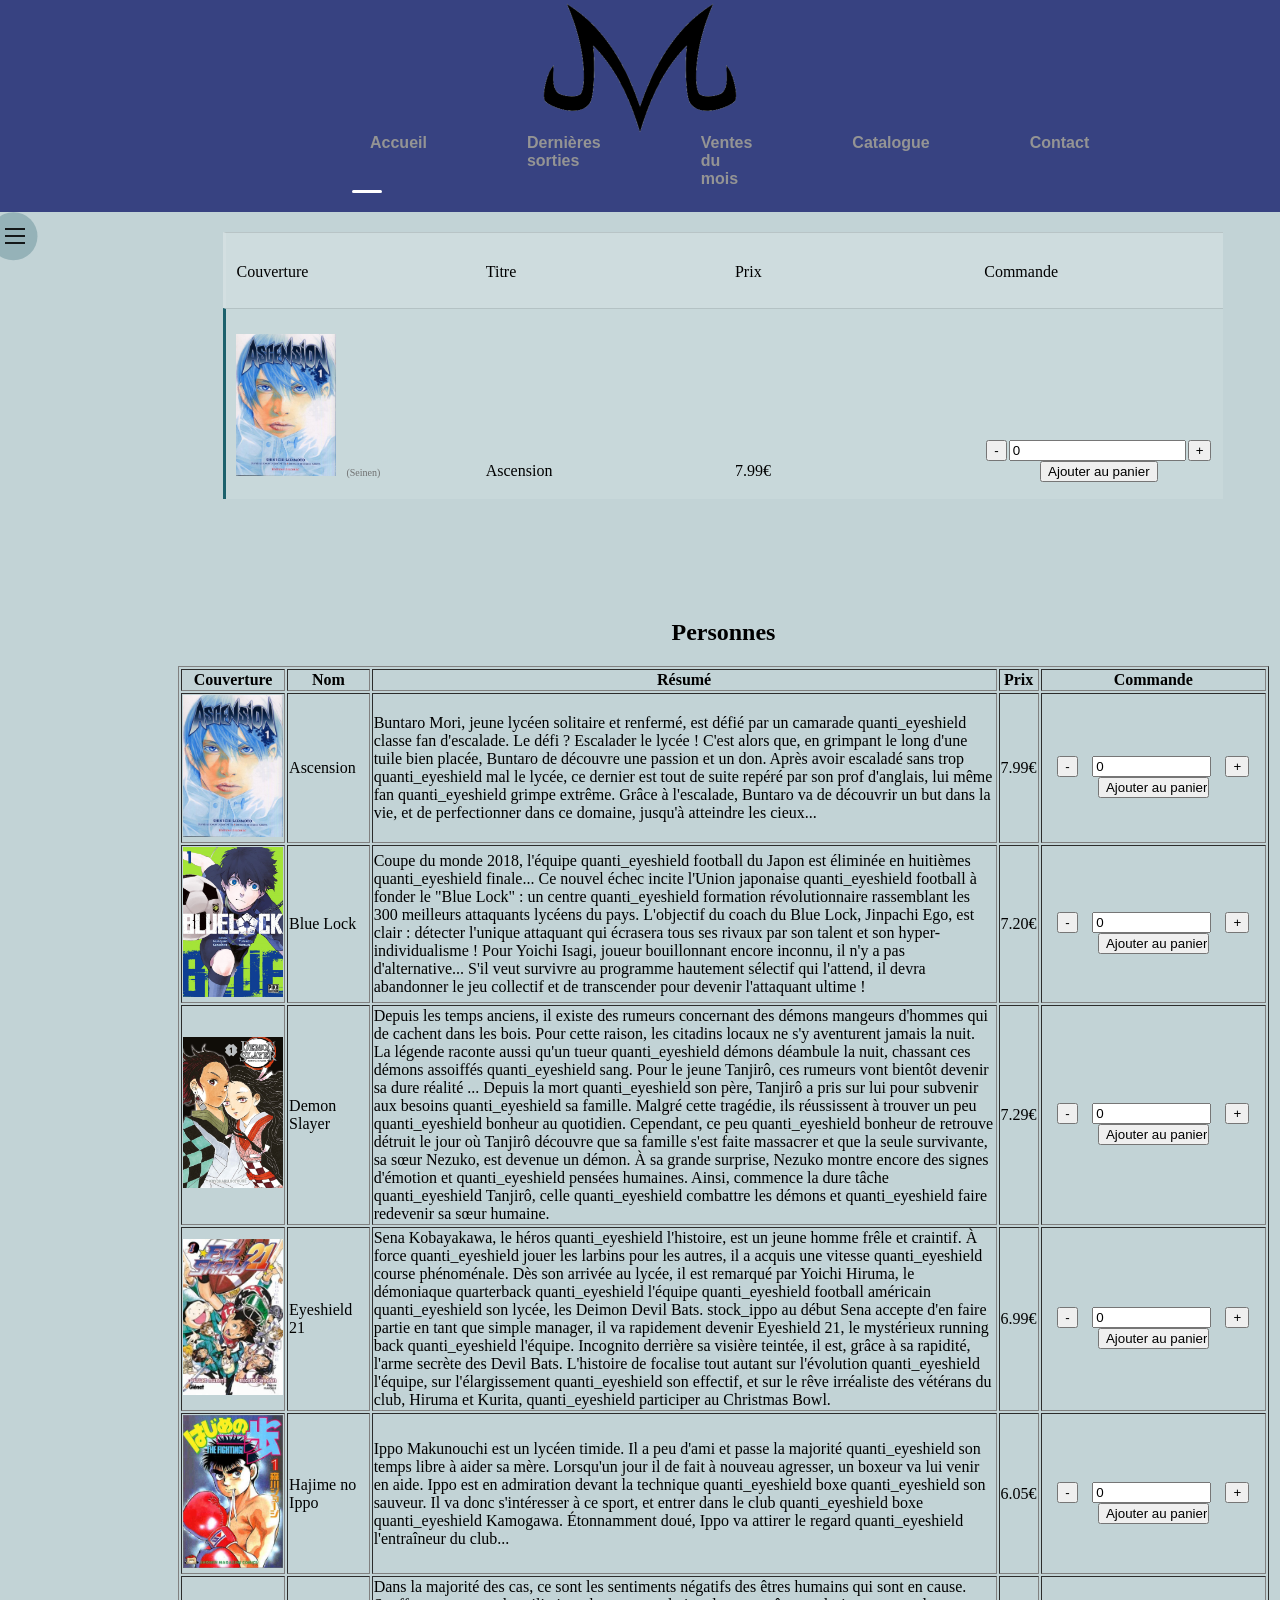
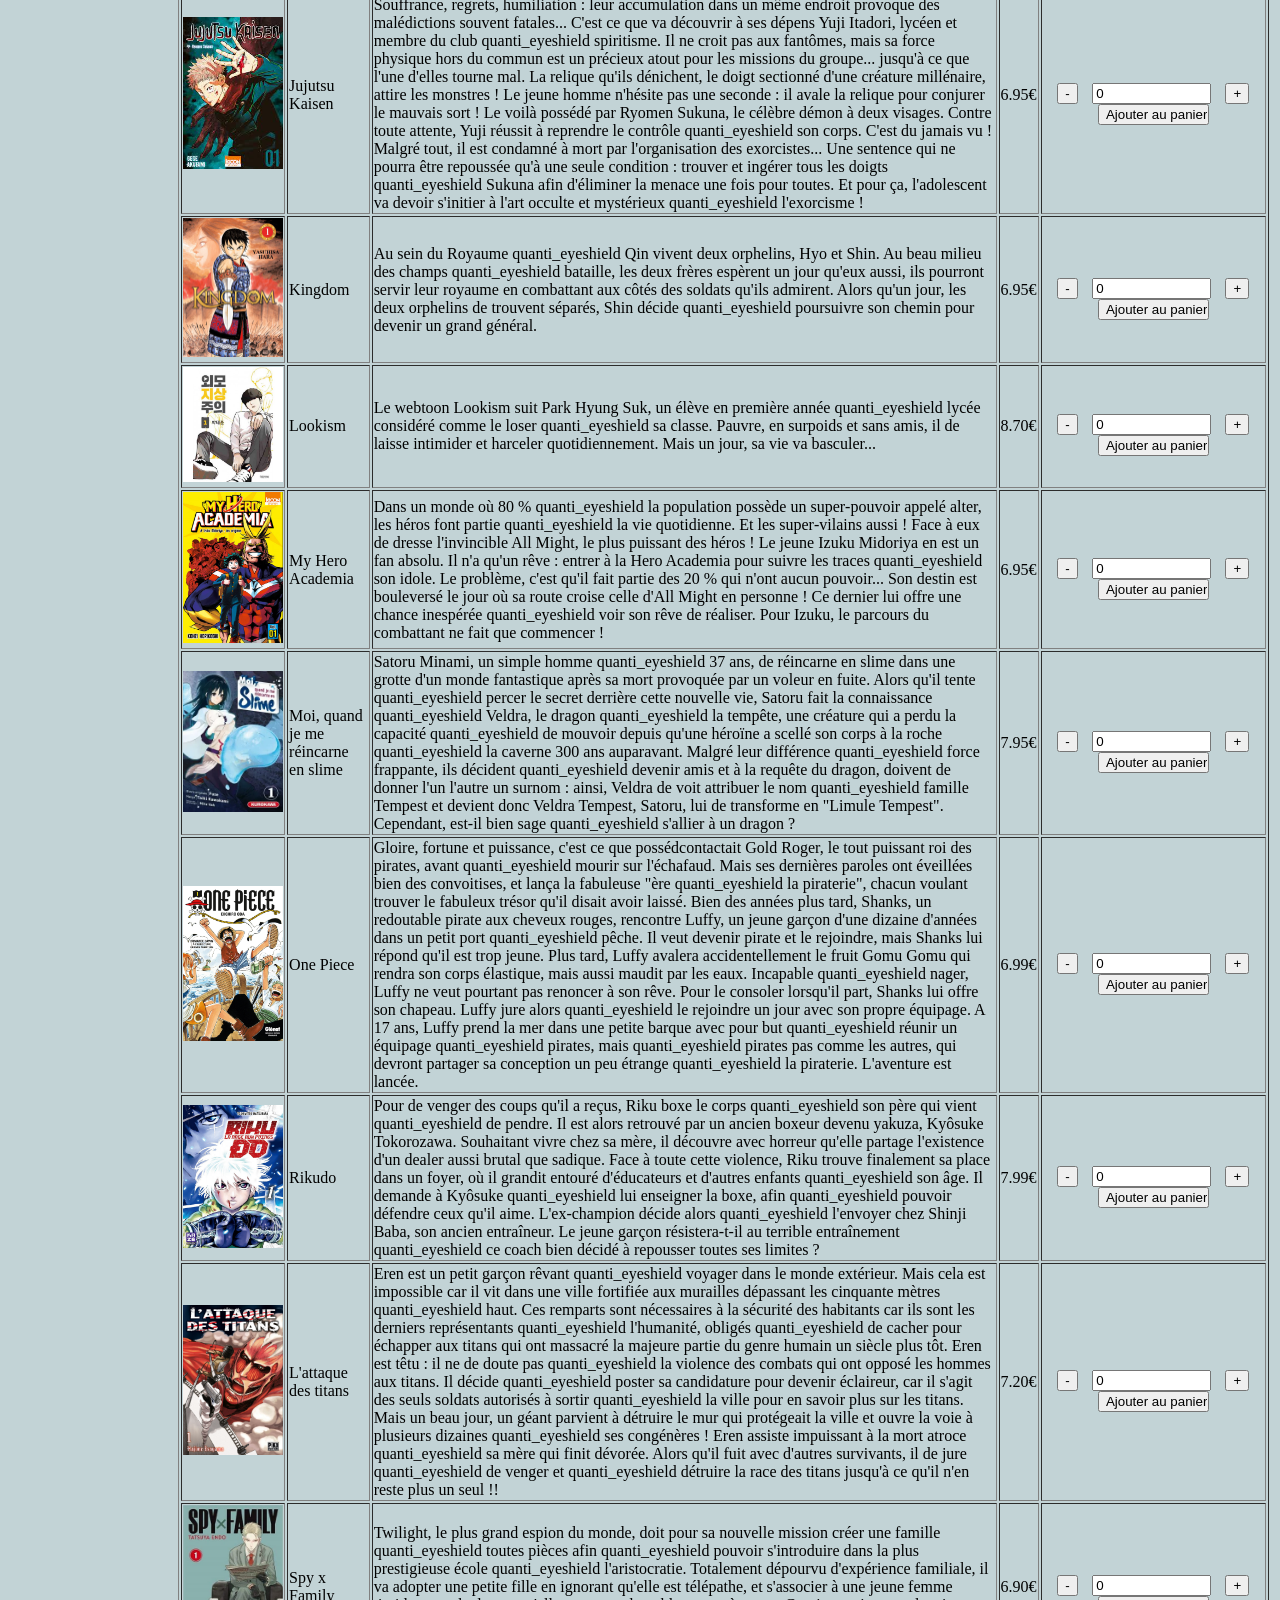
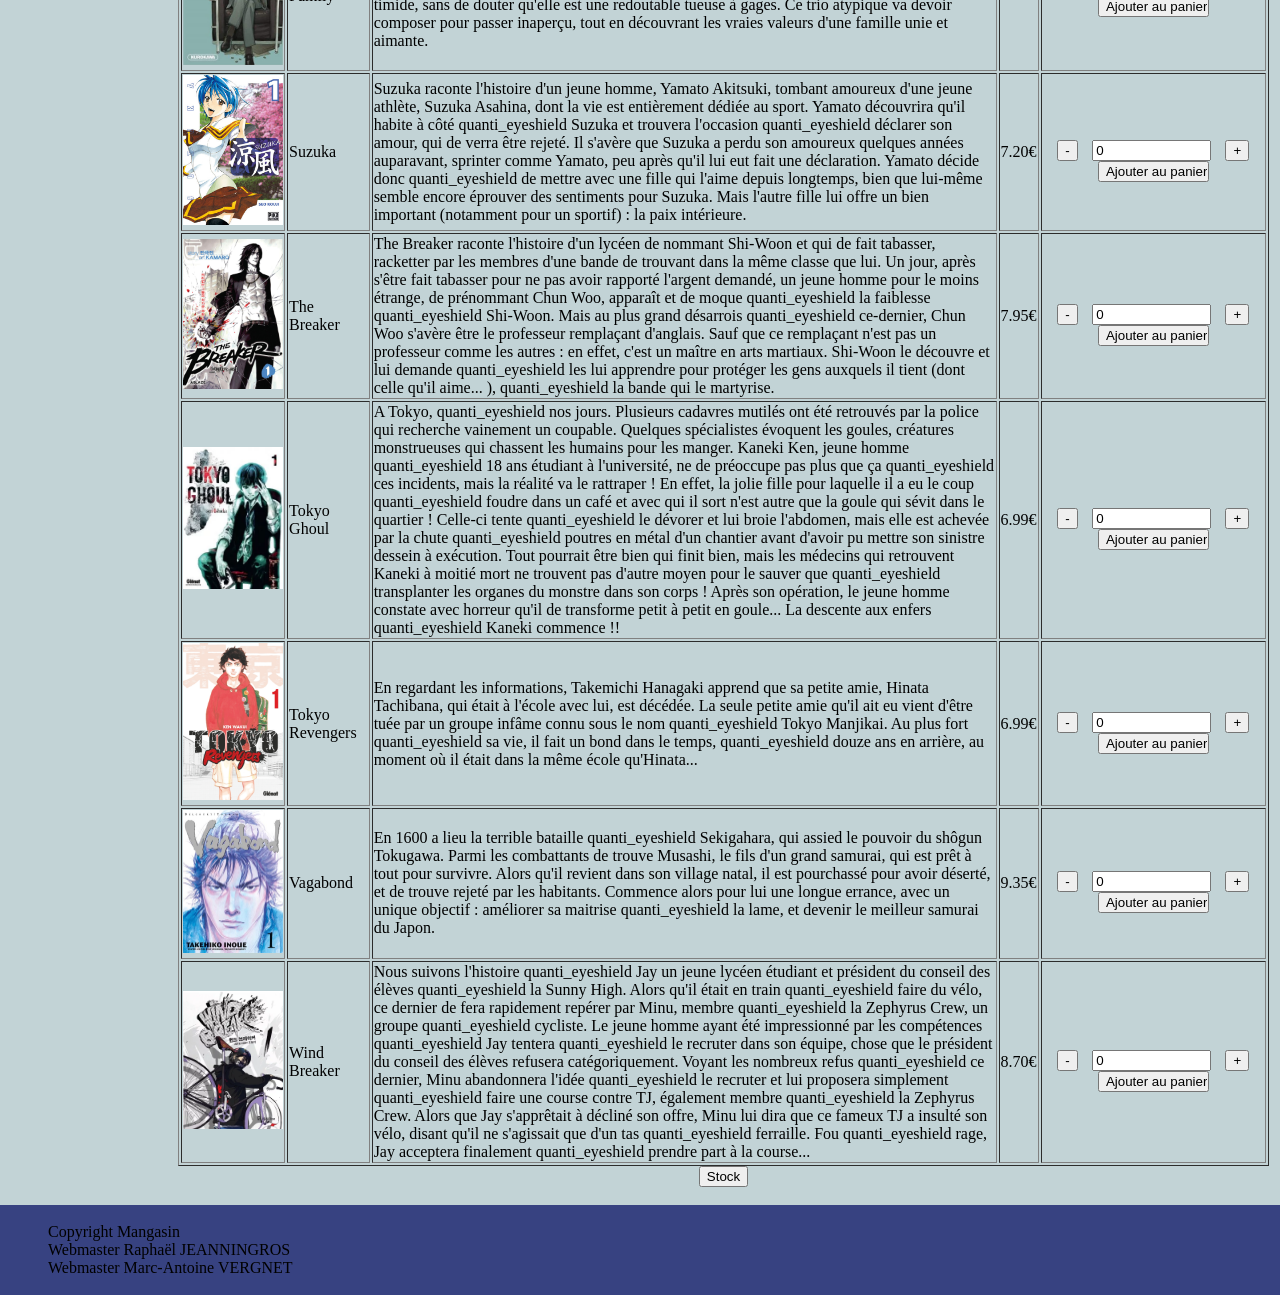
==== catalogue.html @ a03706e1 "Add files via upload" ====
<!DOCTYPE html>

<html>

<head>
    <meta name="author" content="Raphaël JEANNINGROS & Marc-Antoine VERGNET" />
    <title>Catalogue</title>
    <link href="style/global.css" rel="stylesheet">
    <link href="style/catalogue.css" rel="stylesheet">
    <script src="script/catalogue.js" defer></script>
</head>

<body>
    <header>
        <a class="M" href="index.html" name="catalogue"><img src="Photos/majin.png" width="200px"></a>
        <nav2>
            <a href="index.html">Accueil</a>
            <a href="sortie.html">Dernières sorties</a>
            <a href="ventes.html">Ventes du mois</a>
            <a href="#catalogue">Catalogue</a>
            <a href="contact.html">Contact</a>
            <div id="indicator"></div>
        </nav2>
    </header>
    <div id="Global">
        <div id="gauche">
            <nav>
                <div class="navicon">
                  <div></div>
                </div>
                
                <h3>Menu</h3>
                <a href="index.html">[Accueil]</a>
                <a href="sortie.html">[Dernières sorties]</a>
                <a href="ventes.html">[Top 10 des ventes du mois]</a>
                <a href="#catalogue">[Catalogue]</a>
                <a href="contact.html">[Contact]</a>
              
            </nav>
        </div>
        <div id="droite">
            <section class="wrapper">
                <!-- Row title -->
                <main class="row title">
                  <ul>
                    <li>Couverture</li>
                    <li>Titre</li>
                    <li>Prix</li>
                    <li>Commande</li>
                  </ul>
                </main>
                <!-- Row 1 - fadeIn -->
                <section>
                  <article class="row nfl">
                    <ul>
                      <li><a name="ascension"><img src="Photos/ascension.jpg" width="100px"></a><span class="small">(Seinen)</span></li>
                      <li class="centre">Ascension</li>
                      <li class="centre">7.99€</li>
                      <li class="centre"> 
                        <div class="stock" style="visibility: hidden;"><span id="stock_ascension">20</span></div>
                        <div class="commande">
                            <input type="button" value="-"
                                onclick="moins (document.getElementById('quanti_ascension'))" />
                            <input type="text" id="quanti_ascension" value="0">
                            <input type="button" value="+"
                                onclick="plus (document.getElementById('stock_ascension'),document.getElementById('quanti_ascension'))" />
                        </div>
                        <div class="commande">
                            <input type="button" value="Ajouter au panier"
                                onclick="panier (document.getElementById('stock_ascension'),document.getElementById('quanti_ascension'))" />
                        </div></li>
                    </ul>
                    <ul class="more-content">
                      <li>Buntaro Mori, jeune lycéen solitaire et renfermé, est défié par un camarade de
                        classe fan d'escalade. Le défi ? Escalader le lycée ! C'est alors que, en grimpant le long d'une
                        tuile bien placée, Buntaro de découvre une passion et un don. Après avoir escaladé sans trop
                        de mal le lycée, ce dernier est tout de suite repéré par son prof
                        d'anglais, lui même fan de grimpe extrême. Grâce à l'escalade, Buntaro va de
                        découvrir un but dans la vie, et de perfectionner dans ce domaine, jusqu'à atteindre les
                        cieux...</li>
                    </ul>
                  </article>
                </section>
            </section>
            <table border="1" style="width : 98%">
                <caption>
                    <h2>Personnes </h2>
                </caption>

                <tr> <!-- début quanti_eyeshield la ligne -->
                    <th>Couverture</th>
                    <th>Nom</th>
                    <th>Résumé</th>
                    <th>Prix</th>
                    <th>Commande</th>
                </tr> <!-- fin quanti_eyeshield la ligne -->
                <tr>
                    <td><a name="ascension"><img src="Photos/ascension.jpg" width="100px"></a></td>
                    <td>Ascension</td>
                    <td>Buntaro Mori, jeune lycéen solitaire et renfermé, est défié par un camarade quanti_eyeshield
                        classe fan d'escalade. Le défi ? Escalader le lycée ! C'est alors que, en grimpant le long d'une
                        tuile bien placée, Buntaro de découvre une passion et un don. Après avoir escaladé sans trop
                        quanti_eyeshield mal le lycée, ce dernier est tout de suite repéré par son prof
                        d'anglais, lui même fan quanti_eyeshield grimpe extrême. Grâce à l'escalade, Buntaro va de
                        découvrir un but dans la vie, et de perfectionner dans ce domaine, jusqu'à atteindre les
                        cieux...</td>
                    <td>7.99€</td>
                    <td>
                        <div class="stock" style="visibility: hidden;"><span id="stock_ascension">20</span></div>
                        <div class="commande">
                            <input type="button" value="-"
                                onclick="moins (document.getElementById('quanti_ascension'))" />
                            <input type="text" id="quanti_ascension" value="0">
                            <input type="button" value="+"
                                onclick="plus (document.getElementById('stock_ascension'),document.getElementById('quanti_ascension'))" />
                        </div>
                        <div class="commande">
                            <input type="button" value="Ajouter au panier"
                                onclick="panier (document.getElementById('stock_ascension'),document.getElementById('quanti_ascension'))" />
                        </div>
                    </td>
                </tr>
                <tr>
                    <td><a name="BlueLock"><img src="Photos/BlueLock.jpg" width="100px"></a></td>
                    <td>Blue Lock</td>
                    <td>Coupe du monde 2018, l'équipe quanti_eyeshield football du Japon est éliminée en huitièmes
                        quanti_eyeshield finale... Ce nouvel échec incite l'Union japonaise quanti_eyeshield football à
                        fonder le "Blue Lock" : un centre quanti_eyeshield formation révolutionnaire rassemblant les 300
                        meilleurs attaquants lycéens du pays. L'objectif du coach du Blue Lock, Jinpachi Ego, est clair
                        : détecter l'unique attaquant qui écrasera tous ses rivaux par son talent et son
                        hyper-individualisme ! Pour Yoichi Isagi, joueur bouillonnant encore inconnu, il n'y a pas
                        d'alternative... S'il veut survivre au programme hautement sélectif qui l'attend, il devra
                        abandonner le jeu collectif et de transcender pour devenir l'attaquant ultime !</td>
                    <td>7.20€</td>
                    <td>
                        <div class="stock" style="visibility: hidden;"><span id="stock_bluelock">20</span></div>
                        <div class="commande">
                            <input type="button" value="-"
                                onclick="moins(document.getElementById('quanti_bluelock'))" />
                            <input type="text" id="quanti_bluelock" value="0">
                            <input type="button" value="+"
                                onclick="plus(document.getElementById('stock_bluelock'),document.getElementById('quanti_bluelock'))" />
                        </div>
                        <div class="commande">
                            <input type="button" value="Ajouter au panier"
                                onclick="panier (document.getElementById('stock_bluelock'),document.getElementById('quanti_bluelock'))" />
                        </div>
                    </td>
                </tr>
                <tr>
                    <td><a name="demon"><img src="Photos/demon.jpg" width="100px"></a></td>
                    <td>Demon Slayer</td>
                    <td>Depuis les temps anciens, il existe des rumeurs concernant des démons mangeurs d'hommes qui de
                        cachent dans les bois. Pour cette raison, les citadins locaux ne s'y aventurent jamais la nuit.
                        La légende raconte aussi qu'un tueur quanti_eyeshield démons déambule la nuit, chassant ces
                        démons assoiffés quanti_eyeshield sang. Pour le jeune Tanjirô, ces rumeurs vont bientôt devenir
                        sa dure réalité ... Depuis la mort quanti_eyeshield son père, Tanjirô a pris sur lui pour
                        subvenir aux besoins quanti_eyeshield sa famille. Malgré cette tragédie, ils réussissent à
                        trouver un peu quanti_eyeshield bonheur au quotidien. Cependant, ce peu quanti_eyeshield bonheur
                        de retrouve détruit le jour où Tanjirô découvre que sa famille s'est faite massacrer et que la
                        seule survivante, sa sœur Nezuko, est devenue un démon. À sa grande surprise, Nezuko montre
                        encore des signes d'émotion et quanti_eyeshield pensées humaines. Ainsi, commence la dure tâche
                        quanti_eyeshield Tanjirô, celle quanti_eyeshield combattre les démons et quanti_eyeshield faire
                        redevenir sa sœur humaine.</td>
                    <td>7.29€</td>
                    <td>
                        <div class="stock" style="visibility: hidden;"><span id="stock_demon">20</span></div>
                        <div class="commande">
                            <input type="button" value="-" onclick="moins(document.getElementById('quanti_demon'))" />
                            <input type="text" id="quanti_demon" value="0">
                            <input type="button" value="+"
                                onclick="plus(document.getElementById('stock_demon'),document.getElementById('quanti_demon'))" />
                        </div>
                        <div class="commande">
                            <input type="button" value="Ajouter au panier"
                                onclick="panier (document.getElementById('stock_demon'),document.getElementById('quanti_demon'))" />
                        </div>
                    </td>
                </tr>
                <tr>
                    <td><a name="eyeshield"><img src="Photos/eyeshield.jpg" width="100px"></a></td>
                    <td>Eyeshield 21</td>
                    <td>Sena Kobayakawa, le héros quanti_eyeshield l'histoire, est un jeune homme frêle et craintif. À
                        force quanti_eyeshield jouer les larbins pour les autres, il a acquis une vitesse
                        quanti_eyeshield course phénoménale. Dès son arrivée au lycée, il est remarqué par Yoichi
                        Hiruma, le démoniaque quarterback quanti_eyeshield l'équipe quanti_eyeshield football américain
                        quanti_eyeshield son lycée, les Deimon Devil Bats. stock_ippo au début Sena accepte d'en faire
                        partie en tant que simple manager, il va rapidement devenir Eyeshield 21, le mystérieux running
                        back quanti_eyeshield l'équipe. Incognito derrière sa visière teintée, il est, grâce à sa
                        rapidité, l'arme secrète des Devil Bats. L'histoire de focalise tout autant sur l'évolution
                        quanti_eyeshield l'équipe, sur l'élargissement quanti_eyeshield son effectif, et sur le rêve
                        irréaliste des vétérans du club, Hiruma et Kurita, quanti_eyeshield participer au Christmas
                        Bowl.</td>
                    <td>6.99€</td>
                    <td>
                        <div class="stock" style="visibility: hidden;"><span id="stock_eyeshield">20</span></div>
                        <div class="commande">
                            <input type="button" value="-"
                                onclick="moins(document.getElementById('quanti_eyeshield'))" />
                            <input type="text" id="quanti_eyeshield" value="0">
                            <input type="button" value="+"
                                onclick="plus(document.getElementById('stock_eyeshield'),document.getElementById('quanti_eyeshield'))" />
                        </div>
                        <div class="commande">
                            <input type="button" value="Ajouter au panier"
                                onclick="panier (document.getElementById('stock_eyeshield'),document.getElementById('quanti_eyeshield'))" />
                        </div>
                    </td>
                </tr>
                <tr>
                    <td><a name="Ippo"><img src="Photos/Ippo.jpg" width="100px"></a></td>
                    <td>Hajime no Ippo</td>
                    <td>Ippo Makunouchi est un lycéen timide. Il a peu d'ami et passe la majorité quanti_eyeshield son
                        temps libre à aider sa mère. Lorsqu'un jour il de fait à nouveau agresser, un boxeur va lui
                        venir en aide. Ippo est en admiration devant la technique quanti_eyeshield boxe quanti_eyeshield
                        son sauveur. Il va donc s'intéresser à ce sport, et entrer dans le club quanti_eyeshield boxe
                        quanti_eyeshield Kamogawa. Étonnamment doué, Ippo va attirer le regard quanti_eyeshield
                        l'entraîneur du club...</td>
                    <td>6.05€</td>
                    <td>
                        <div class="stock" style="visibility: hidden;"><span id="stock_ippo">20</span></div>
                        <div class="commande">
                            <input type="button" value="-" onclick="moins(document.getElementById('quanti_ippo'))" />
                            <input type="text" id="quanti_ippo" value="0">
                            <input type="button" value="+"
                                onclick="plus(document.getElementById('stock_ippo'),document.getElementById('quanti_ippo'))" />
                        </div>
                        <div class="commande">
                            <input type="button" value="Ajouter au panier"
                                onclick="panier (document.getElementById('stock_ippo'),document.getElementById('quanti_ippo'))" />
                        </div>
                    </td>
                </tr>
                <tr>
                    <td><a name="jujutsu"><img src="Photos/jujutsu.jpeg" width="100px"></a></td>
                    <td>Jujutsu Kaisen</td>
                    <td>Dans la majorité des cas, ce sont les sentiments négatifs des êtres humains qui sont en cause.
                        Souffrance, regrets, humiliation : leur accumulation dans un même endroit provoque des
                        malédictions souvent fatales... C'est ce que va découvrir à ses dépens Yuji Itadori, lycéen et
                        membre du club quanti_eyeshield spiritisme. Il ne croit pas aux fantômes, mais sa force physique
                        hors du commun est un précieux atout pour les missions du groupe... jusqu'à ce que l'une d'elles
                        tourne mal. La relique qu'ils dénichent, le doigt sectionné d'une créature millénaire, attire
                        les monstres ! Le jeune homme n'hésite pas une seconde : il avale la relique pour conjurer le
                        mauvais sort ! Le voilà possédé par Ryomen Sukuna, le célèbre démon à deux visages. Contre toute
                        attente, Yuji réussit à reprendre le contrôle quanti_eyeshield son corps. C'est du jamais vu !
                        Malgré tout, il est condamné à mort par l'organisation des exorcistes... Une sentence qui ne
                        pourra être repoussée qu'à une seule condition : trouver et ingérer tous les doigts
                        quanti_eyeshield Sukuna afin d'éliminer la menace une fois pour toutes. Et pour ça, l'adolescent
                        va devoir s'initier à l'art occulte et mystérieux quanti_eyeshield l'exorcisme !</td>
                    <td>6.95€</td>
                    <td>
                        <div class="stock" style="visibility: hidden;"><span id="stock_jujutsu">20</span></div>
                        <div class="commande">
                            <input type="button" value="-" onclick="moins(document.getElementById('quanti_jujutsu'))" />
                            <input type="text" id="quanti_jujutsu" value="0">
                            <input type="button" value="+"
                                onclick="plus(document.getElementById('stock_jujutsu'),document.getElementById('quanti_jujutsu'))" />
                        </div>
                        <div class="commande">
                            <input type="button" value="Ajouter au panier"
                                onclick="panier (document.getElementById('stock_jujutsu'),document.getElementById('quanti_jujutsu'))" />
                        </div>
                    </td>
                </tr>
                <tr>
                    <td><a name="Kingdom"><img src="Photos/Kingdom.jpg" width="100px"></a></td>
                    <td>Kingdom</td>
                    <td>Au sein du Royaume quanti_eyeshield Qin vivent deux orphelins, Hyo et Shin. Au beau milieu des
                        champs quanti_eyeshield bataille, les deux frères espèrent un jour qu'eux aussi, ils pourront
                        servir leur royaume en combattant aux côtés des soldats qu'ils admirent. Alors qu'un jour, les
                        deux orphelins de trouvent séparés, Shin décide quanti_eyeshield poursuivre son chemin pour
                        devenir un grand général.</td>
                    <td>6.95€</td>
                    <td>
                        <div class="stock" style="visibility: hidden;"><span id="stock_kingdom">20</span></div>
                        <div class="commande">
                            <input type="button" value="-" onclick="moins(document.getElementById('quanti_kingdom'))" />
                            <input type="text" id="quanti_kingdom" value="0">
                            <input type="button" value="+"
                                onclick="plus(document.getElementById('stock_kingdom'),document.getElementById('quanti_kingdom'))" />
                        </div>
                        <div class="commande">
                            <input type="button" value="Ajouter au panier"
                                onclick="panier (document.getElementById('stock_kingdom'),document.getElementById('quanti_kingdom'))" />
                        </div>
                    </td>
                </tr>
                <tr>
                    <td><a name="Lookism"><img src="Photos/Lookism.jpg" width="100px"></a></td>
                    <td>Lookism</td>
                    <td>Le webtoon Lookism suit Park Hyung Suk, un élève en première année quanti_eyeshield lycée
                        considéré comme le loser quanti_eyeshield sa classe. Pauvre, en surpoids et sans amis, il de
                        laisse intimider et harceler quotidiennement. Mais un jour, sa vie va basculer...</td>
                    <td>8.70€</td>
                    <td>
                        <div class="stock" style="visibility: hidden;"><span id="stock_lookism">20</span></div>
                        <div class="commande">
                            <input type="button" value="-" onclick="moins(document.getElementById('quanti_lookism'))" />
                            <input type="text" id="quanti_lookism" value="0">
                            <input type="button" value="+"
                                onclick="plus(document.getElementById('stock_lookism'),document.getElementById('quanti_lookism'))" />
                        </div>
                        <div class="commande">
                            <input type="button" value="Ajouter au panier"
                                onclick="panier (document.getElementById('stock_lookism'),document.getElementById('quanti_lookism'))" />
                        </div>
                    </td>
                </tr>
                <tr>
                    <td><a name="MHA"><img src="Photos/MHA.jpg" width="100px"></a></td>
                    <td>My Hero Academia</td>
                    <td>Dans un monde où 80 % quanti_eyeshield la population possède un super‑pouvoir appelé alter, les
                        héros font partie quanti_eyeshield la vie quotidienne. Et les super‑vilains aussi ! Face à eux
                        de dresse l'invincible All Might, le plus puissant des héros ! Le jeune Izuku Midoriya en est un
                        fan absolu. Il n'a qu'un rêve : entrer à la Hero Academia pour suivre les traces
                        quanti_eyeshield son idole. Le problème, c'est qu'il fait partie des 20 % qui n'ont aucun
                        pouvoir... Son destin est bouleversé le jour où sa route croise celle d'All Might en personne !
                        Ce dernier lui offre une chance inespérée quanti_eyeshield voir son rêve de réaliser. Pour
                        Izuku, le parcours du combattant ne fait que commencer !</td>
                    <td>6.95€</td>
                    <td>
                        <div class="stock" style="visibility: hidden;"><span id="stock_myheroacademia">20</span></div>
                        <div class="commande">
                            <input type="button" value="-"
                                onclick="moins(document.getElementById('quanti_myheroacademia'))" />
                            <input type="text" id="quanti_myheroacademia" value="0">
                            <input type="button" value="+"
                                onclick="plus(document.getElementById('stock_myheroacademia'),document.getElementById('quanti_myheroacademia'))" />
                        </div>
                        <div class="commande">
                            <input type="button" value="Ajouter au panier"
                                onclick="panier (document.getElementById('stock_myheroacademia'),document.getElementById('quanti_myheroacademia'))" />
                        </div>
                    </td>
                </tr>
                <tr>
                    <td><a name="Slime"><img src="Photos/Slime.jpg" width="100px"></a></td>
                    <td>Moi, quand je me réincarne en slime</td>
                    <td>Satoru Minami, un simple homme quanti_eyeshield 37 ans, de réincarne en slime dans une grotte
                        d'un monde fantastique après sa mort provoquée par un voleur en fuite. Alors qu'il tente
                        quanti_eyeshield percer le secret derrière cette nouvelle vie, Satoru fait la connaissance
                        quanti_eyeshield Veldra, le dragon quanti_eyeshield la tempête, une créature qui a perdu la
                        capacité quanti_eyeshield de mouvoir depuis qu'une héroïne a scellé son corps à la roche
                        quanti_eyeshield la caverne 300 ans auparavant. Malgré leur différence quanti_eyeshield force
                        frappante, ils décident quanti_eyeshield devenir amis et à la requête du dragon, doivent de
                        donner l'un l'autre un surnom : ainsi, Veldra de voit attribuer le nom quanti_eyeshield famille
                        Tempest et devient donc Veldra Tempest, Satoru, lui de transforme en "Limule Tempest".
                        Cependant, est-il bien sage quanti_eyeshield s'allier à un dragon ?</td>
                    <td>7.95€</td>
                    <td>
                        <div class="stock" style="visibility: hidden;"><span id="stock_slime">20</span></div>
                        <div class="commande">
                            <input type="button" value="-" onclick="moins(document.getElementById('quanti_slime'))" />
                            <input type="text" id="quanti_slime" value="0">
                            <input type="button" value="+"
                                onclick="plus(document.getElementById('stock_slime'),document.getElementById('quanti_slime'))" />
                        </div>
                        <div class="commande">
                            <input type="button" value="Ajouter au panier"
                                onclick="panier (document.getElementById('stock_slime'),document.getElementById('quanti_slime'))" />
                        </div>
                    </td>
                </tr>
                <tr>
                    <td><a name="OnePiece"><img src="Photos/OnePiece.jpg" width="100px"></a></td>
                    <td>One Piece</td>
                    <td>Gloire, fortune et puissance, c'est ce que possédcontactait Gold Roger, le tout puissant roi des
                        pirates, avant quanti_eyeshield mourir sur l'échafaud. Mais ses dernières paroles ont éveillées
                        bien des convoitises, et lança la fabuleuse "ère quanti_eyeshield la piraterie", chacun voulant
                        trouver le fabuleux trésor qu'il disait avoir laissé. Bien des années plus tard, Shanks, un
                        redoutable pirate aux cheveux rouges, rencontre Luffy, un jeune garçon d'une dizaine d'années
                        dans un petit port quanti_eyeshield pêche. Il veut devenir pirate et le rejoindre, mais Shanks
                        lui répond qu'il est trop jeune. Plus tard, Luffy avalera accidentellement le fruit Gomu Gomu
                        qui rendra son corps élastique, mais aussi maudit par les eaux. Incapable quanti_eyeshield
                        nager, Luffy ne veut pourtant pas renoncer à son rêve. Pour le consoler lorsqu'il part, Shanks
                        lui offre son chapeau. Luffy jure alors quanti_eyeshield le rejoindre un jour avec son propre
                        équipage. A 17 ans, Luffy prend la mer dans une petite barque avec pour but quanti_eyeshield
                        réunir un équipage quanti_eyeshield pirates, mais quanti_eyeshield pirates pas comme les autres,
                        qui devront partager sa conception un peu étrange quanti_eyeshield la piraterie. L'aventure est
                        lancée.</td>
                    <td>6.99€</td>
                    <td>
                        <div class="stock" style="visibility: hidden;"><span id="stock_onepiece">20</span></div>
                        <div class="commande">
                            <input type="button" value="-"
                                onclick="moins(document.getElementById('quanti_onepiece'))" />
                            <input type="text" id="quanti_onepiece" value="0">
                            <input type="button" value="+"
                                onclick="plus(document.getElementById('stock_onepiece'),document.getElementById('quanti_onepiece'))" />
                        </div>
                        <div class="commande">
                            <input type="button" value="Ajouter au panier"
                                onclick="panier (document.getElementById('stock_onepiece'),document.getElementById('quanti_onepiece'))" />
                        </div>
                    </td>
                </tr>
                <tr>
                    <td><a name="rikudo"><img src="Photos/rikudo.jpg" width="100px"></a></td>
                    <td>Rikudo</td>
                    <td>Pour de venger des coups qu'il a reçus, Riku boxe le corps quanti_eyeshield son père qui vient
                        quanti_eyeshield de pendre. Il est alors retrouvé par un ancien boxeur devenu yakuza, Kyôsuke
                        Tokorozawa. Souhaitant vivre chez sa mère, il découvre avec horreur qu'elle partage l'existence
                        d'un dealer aussi brutal que sadique. Face à toute cette violence, Riku trouve finalement sa
                        place dans un foyer, où il grandit entouré d'éducateurs et d'autres enfants quanti_eyeshield son
                        âge. Il demande à Kyôsuke quanti_eyeshield lui enseigner la boxe, afin quanti_eyeshield pouvoir
                        défendre ceux qu'il aime. L'ex-champion décide alors quanti_eyeshield l'envoyer chez Shinji
                        Baba, son ancien entraîneur. Le jeune garçon résistera-t-il au terrible entraînement
                        quanti_eyeshield ce coach bien décidé à repousser toutes ses limites ?</td>
                    <td>7.99€</td>
                    <td>
                        <div class="stock" style="visibility: hidden;"><span id="stock_riduko">20</span></div>
                        <div class="commande">
                            <input type="button" value="-" onclick="moins(document.getElementById('quanti_riduko'))" />
                            <input type="text" id="quanti_riduko" value="0">
                            <input type="button" value="+"
                                onclick="plus(document.getElementById('stock_riduko'),document.getElementById('quanti_riduko'))" />
                        </div>
                        <div class="commande">
                            <input type="button" value="Ajouter au panier"
                                onclick="panier (document.getElementById('stock_riduko'),document.getElementById('quanti_riduko'))" />
                        </div>
                    </td>
                </tr>
                <tr>
                    <td><a name="snk"><img src="Photos/snk.jpg" width="100px"></a></td>
                    <td>L'attaque des titans</td>
                    <td>Eren est un petit garçon rêvant quanti_eyeshield voyager dans le monde extérieur. Mais cela est
                        impossible car il vit dans une ville fortifiée aux murailles dépassant les cinquante mètres
                        quanti_eyeshield haut. Ces remparts sont nécessaires à la sécurité des habitants car ils sont
                        les derniers représentants quanti_eyeshield l'humanité, obligés quanti_eyeshield de cacher pour
                        échapper aux titans qui ont massacré la majeure partie du genre humain un siècle plus tôt. Eren
                        est têtu : il ne de doute pas quanti_eyeshield la violence des combats qui ont opposé les hommes
                        aux titans. Il décide quanti_eyeshield poster sa candidature pour devenir éclaireur, car il
                        s'agit des seuls soldats autorisés à sortir quanti_eyeshield la ville pour en savoir plus sur
                        les titans. Mais un beau jour, un géant parvient à détruire le mur qui protégeait la ville et
                        ouvre la voie à plusieurs dizaines quanti_eyeshield ses congénères ! Eren assiste impuissant à
                        la mort atroce quanti_eyeshield sa mère qui finit dévorée. Alors qu'il fuit avec d'autres
                        survivants, il de jure quanti_eyeshield de venger et quanti_eyeshield détruire la race des
                        titans jusqu'à ce qu'il n'en reste plus un seul !!</td>
                    <td>7.20€</td>
                    <td>
                        <div class="stock" style="visibility: hidden;"><span id="stock_snk">20</span></div>
                        <div class="commande">
                            <input type="button" value="-" onclick="moins(document.getElementById('quanti_snk'))" />
                            <input type="text" id="quanti_snk" value="0">
                            <input type="button" value="+"
                                onclick="plus(document.getElementById('stock_snk'),document.getElementById('quanti_snk'))" />
                        </div>
                        <div class="commande">
                            <input type="button" value="Ajouter au panier"
                                onclick="panier (document.getElementById('stock_snk'),document.getElementById('quanti_snk'))" />
                        </div>
                    </td>
                </tr>
                <tr>
                    <td><a name="spy"><img src="Photos/spy.jpg" width="100px"></a></td>
                    <td>Spy x Family</td>
                    <td>Twilight, le plus grand espion du monde, doit pour sa nouvelle mission créer une famille
                        quanti_eyeshield toutes pièces afin quanti_eyeshield pouvoir s'introduire dans la plus
                        prestigieuse école quanti_eyeshield l'aristocratie. Totalement dépourvu d'expérience familiale,
                        il va adopter une petite fille en ignorant qu'elle est télépathe, et s'associer à une jeune
                        femme timide, sans de douter qu'elle est une redoutable tueuse à gages. Ce trio atypique va
                        devoir composer pour passer inaperçu, tout en découvrant les vraies valeurs d'une famille unie
                        et aimante.</td>
                    <td>6.90€</td>
                    <td>
                        <div class="stock" style="visibility: hidden;"><span id="stock_spy">20</span></div>
                        <div class="commande">
                            <input type="button" value="-" onclick="moins(document.getElementById('quanti_spy'))" />
                            <input type="text" id="quanti_spy" value="0">
                            <input type="button" value="+"
                                onclick="plus(document.getElementById('stock_spy'),document.getElementById('quanti_spy'))" />
                        </div>
                        <div class="commande">
                            <input type="button" value="Ajouter au panier"
                                onclick="panier (document.getElementById('stock_spy'),document.getElementById('quanti_spy'))" />
                        </div>
                    </td>
                </tr>
                <tr>
                    <td><a name="Suzuka"><img src="Photos/Suzuka.jpg" width="100px"></a></td>
                    <td>Suzuka</td>
                    <td>Suzuka raconte l'histoire d'un jeune homme, Yamato Akitsuki, tombant amoureux d'une jeune
                        athlète, Suzuka Asahina, dont la vie est entièrement dédiée au sport. Yamato découvrira qu'il
                        habite à côté quanti_eyeshield Suzuka et trouvera l'occasion quanti_eyeshield déclarer son
                        amour, qui de verra être rejeté. Il s'avère que Suzuka a perdu son amoureux quelques années
                        auparavant, sprinter comme Yamato, peu après qu'il lui eut fait une déclaration. Yamato décide
                        donc quanti_eyeshield de mettre avec une fille qui l'aime depuis longtemps, bien que lui-même
                        semble encore éprouver des sentiments pour Suzuka. Mais l'autre fille lui offre un bien
                        important (notamment pour un sportif) : la paix intérieure.</td>
                    <td>7.20€</td>
                    <td>
                        <div class="stock" style="visibility: hidden;"><span id="stock_suzuka">20</span></div>
                        <div class="commande">
                            <input type="button" value="-" onclick="moins(document.getElementById('quanti_suzuka'))" />
                            <input type="text" id="quanti_suzuka" value="0">
                            <input type="button" value="+"
                                onclick="plus(document.getElementById('stock_suzuka'),document.getElementById('quanti_suzuka'))" />
                        </div>
                        <div class="commande">
                            <input type="button" value="Ajouter au panier"
                                onclick="panier (document.getElementById('stock_suzuka'),document.getElementById('quanti_suzuka'))" />
                        </div>
                    </td>
                </tr>
                <tr>
                    <td><a name="Breaker"><img src="Photos/Breaker.jpg" width="100px"></a></td>
                    <td>The Breaker</td>
                    <td>The Breaker raconte l'histoire d'un lycéen de nommant Shi-Woon et qui de fait tabasser,
                        racketter par les membres d'une bande de trouvant dans la même classe que lui. Un jour, après
                        s'être fait tabasser pour ne pas avoir rapporté l'argent demandé, un jeune homme pour le moins
                        étrange, de prénommant Chun Woo, apparaît et de moque quanti_eyeshield la faiblesse
                        quanti_eyeshield Shi-Woon. Mais au plus grand désarrois quanti_eyeshield ce-dernier, Chun Woo
                        s'avère être le professeur remplaçant d'anglais. Sauf que ce remplaçant n'est pas un professeur
                        comme les autres : en effet, c'est un maître en arts martiaux. Shi-Woon le découvre et lui
                        demande quanti_eyeshield les lui apprendre pour protéger les gens auxquels il tient (dont celle
                        qu'il aime... ), quanti_eyeshield la bande qui le martyrise.</td>
                    <td>7.95€</td>
                    <td>
                        <div class="stock" style="visibility: hidden;"><span id="stock_breaker">20</span></div>
                        <div class="commande">
                            <input type="button" value="-" onclick="moins(document.getElementById('quanti_breaker'))" />
                            <input type="text" id="quanti_breaker" value="0">
                            <input type="button" value="+"
                                onclick="plus(document.getElementById('stock_breaker'),document.getElementById('quanti_breaker'))" />
                        </div>
                        <div class="commande">
                            <input type="button" value="Ajouter au panier"
                                onclick="panier (document.getElementById('stock_breaker'),document.getElementById('quanti_breaker'))" />
                        </div>
                    </td>
                </tr>
                <tr>
                    <td><a name="ghoul"><img src="Photos/ghoul.jpg" width="100px"></a></td>
                    <td>Tokyo Ghoul</td>
                    <td>A Tokyo, quanti_eyeshield nos jours. Plusieurs cadavres mutilés ont été retrouvés par la police
                        qui recherche vainement un coupable. Quelques spécialistes évoquent les goules, créatures
                        monstrueuses qui chassent les humains pour les manger. Kaneki Ken, jeune homme quanti_eyeshield
                        18 ans étudiant à l'université, ne de préoccupe pas plus que ça quanti_eyeshield ces incidents,
                        mais la réalité va le rattraper ! En effet, la jolie fille pour laquelle il a eu le coup
                        quanti_eyeshield foudre dans un café et avec qui il sort n'est autre que la goule qui sévit dans
                        le quartier ! Celle-ci tente quanti_eyeshield le dévorer et lui broie l'abdomen, mais elle est
                        achevée par la chute quanti_eyeshield poutres en métal d'un chantier avant d'avoir pu mettre son
                        sinistre dessein à exécution. Tout pourrait être bien qui finit bien, mais les médecins qui
                        retrouvent Kaneki à moitié mort ne trouvent pas d'autre moyen pour le sauver que
                        quanti_eyeshield transplanter les organes du monstre dans son corps ! Après son opération, le
                        jeune homme constate avec horreur qu'il de transforme petit à petit en goule... La descente aux
                        enfers quanti_eyeshield Kaneki commence !!</td>
                    <td>6.99€</td>
                    <td>
                        <div class="stock" style="visibility: hidden;"><span id="stock_ghoul">20</span></div>
                        <div class="commande">
                            <input type="button" value="-" onclick="moins(document.getElementById('quanti_ghoul'))" />
                            <input type="text" id="quanti_ghoul" value="0">
                            <input type="button" value="+"
                                onclick="plus(document.getElementById('stock_ghoul'),document.getElementById('quanti_ghoul'))" />
                        </div>
                        <div class="commande">
                            <input type="button" value="Ajouter au panier"
                                onclick="panier (document.getElementById('stock_ghoul'),document.getElementById('quanti_ghoul'))" />
                        </div>
                    </td>
                </tr>
                <tr>
                    <td><a name="tokyo"><img src="Photos/tokyo.jpeg" width="100px"></a></td>
                    <td>Tokyo Revengers</td>
                    <td>En regardant les informations, Takemichi Hanagaki apprend que sa petite amie, Hinata Tachibana,
                        qui était à l'école avec lui, est décédée. La seule petite amie qu'il ait eu vient d'être tuée
                        par un groupe infâme connu sous le nom quanti_eyeshield Tokyo Manjikai. Au plus fort
                        quanti_eyeshield sa vie, il fait un bond dans le temps, quanti_eyeshield douze ans en arrière,
                        au moment où il était dans la même école qu'Hinata...</td>
                    <td>6.99€</td>
                    <td>
                        <div class="stock" style="visibility: hidden;"><span id="stock_tokyorevengers">20</span></div>
                        <div class="commande">
                            <input type="button" value="-"
                                onclick="moins(document.getElementById('quanti_tokyorevengers'))" />
                            <input type="text" id="quanti_tokyorevengers" value="0">
                            <input type="button" value="+"
                                onclick="plus(document.getElementById('stock_tokyorevengers'),document.getElementById('quanti_tokyorevengers'))" />
                        </div>
                        <div class="commande">
                            <input type="button" value="Ajouter au panier"
                                onclick="panier (document.getElementById('stock_tokyorevengers'),document.getElementById('quanti_tokyorevengers'))" />
                        </div>
                    </td>
                </tr>
                <tr>
                    <td><a name="Vagabond"><img src="Photos/Vagabond.jpg" width="100px"></a></td>
                    <td>Vagabond</td>
                    <td>En 1600 a lieu la terrible bataille quanti_eyeshield Sekigahara, qui assied le pouvoir du shôgun
                        Tokugawa. Parmi les combattants de trouve Musashi, le fils d'un grand samurai, qui est prêt à
                        tout pour survivre. Alors qu'il revient dans son village natal, il est pourchassé pour avoir
                        déserté, et de trouve rejeté par les habitants. Commence alors pour lui une longue errance, avec
                        un unique objectif : améliorer sa maitrise quanti_eyeshield la lame, et devenir le meilleur
                        samurai du Japon.</td>
                    <td>9.35€</td>
                    <td style="display:none"><span id="stock_vagabond">20</span></td>
                    <td>
                        <div class="stock" style="visibility: hidden;"><span id="stock_ascension">20</div>
                        <div class="commande">
                            <input type="button" value="-"
                                onclick="moins(document.getElementById('quanti_vagabond'))" />
                            <input type="text" id="quanti_vagabond" value="0">
                            <input type="button" value="+"
                                onclick="plus(document.getElementById('stock_vagabond'),document.getElementById('quanti_vagabond'))" />
                        </div>
                        <div class="commande">
                            <input type="button" value="Ajouter au panier"
                                onclick="panier (document.getElementById('stock_vagabond'),document.getElementById('quanti_vagabond'))" />
                        </div>
                    </td>
                </tr>
                <tr>
                    <td><a name="WindBreaker"><img src="Photos/WindBreaker.jpg" width="100px"></a></td>
                    <td>Wind Breaker</td>
                    <td>Nous suivons l'histoire quanti_eyeshield Jay un jeune lycéen étudiant et président du conseil
                        des élèves quanti_eyeshield la Sunny High. Alors qu'il était en train quanti_eyeshield faire du
                        vélo, ce dernier de fera rapidement repérer par Minu, membre quanti_eyeshield la Zephyrus Crew,
                        un groupe quanti_eyeshield cycliste. Le jeune homme ayant été impressionné par les compétences
                        quanti_eyeshield Jay tentera quanti_eyeshield le recruter dans son équipe, chose que le
                        président du conseil des élèves refusera catégoriquement. Voyant les nombreux refus
                        quanti_eyeshield ce dernier, Minu abandonnera l'idée quanti_eyeshield le recruter et lui
                        proposera simplement quanti_eyeshield faire une course contre TJ, également membre
                        quanti_eyeshield la Zephyrus Crew. Alors que Jay s'apprêtait à décliné son offre, Minu lui dira
                        que ce fameux TJ a insulté son vélo, disant qu'il ne s'agissait que d'un tas quanti_eyeshield
                        ferraille. Fou quanti_eyeshield rage, Jay acceptera finalement quanti_eyeshield prendre part à
                        la course...</td>
                    <td>8.70€</td>
                    <td>
                        <div class="stock" style="visibility: hidden;"><span id="stock_windbreaker">20</span></div>
                        <div class="commande">
                            <input type="button" value="-"
                                onclick="moins(document.getElementById('quanti_windbreaker'))" />
                            <input type="text" id="quanti_windbreaker" value="0">
                            <input type="button" value="+"
                                onclick="plus(document.getElementById('stock_windbreaker'),document.getElementById('quanti_windbreaker'))" />
                        </div>
                        <div class="commande">
                            <input type="button" value="Ajouter au panier"
                                onclick="panier (document.getElementById('stock_windbreaker'),document.getElementById('quanti_windbreaker'))" />
                        </div>
                    </td>
                </tr>
            </table>
            <input type="button" value="Stock" onclick="AffichageStock()" />
            <br>
        </div>
    </div>
    <footer style="white-space:pre-wrap">
        <div>
            Copyright Mangasin
            Webmaster Raphaël JEANNINGROS
            Webmaster Marc-Antoine VERGNET
        </div>
    </footer>
</body>

</html>
---- style/global.css ----
html {
    height: 100%;
    background-color: #374281;
}

body {
    height: 100%;
    margin: 0;
    padding: 0;
}

.M {
    width: 100%;
    display: flex;
    flex-direction: column;
    align-items: center;
    background-color: #374281;
}


#Global {
    width: 100%;
    height: max-content;
    min-height: 70%;
    display: flex;
    flex-direction: row;
    background-color: #C2D3D6
}

#Global #gauche {
    float: left;
    min-width: 150px;
    width: 15%;
    display: flex;
    flex-direction: column;
    align-items: center;
}

header {
    min-height: 20%;
    display: flex;
    flex-direction: column;
    align-items: center;
}

footer {
    display: flex;
    justify-content: flex-start;
    background-color: #374281;
}

h1 {
    color: rgb(205, 76, 76);
    text-align: center;
}

.navbar {
    display: flex;
    height: 100%;
    justify-content: space-evenly;
}

nav2 {
    position: relative;
    top: 20%;
    right: 0;
    left: 0;
    width: 50%;
    display: flex;
    margin: 0 auto;
    transform: translateY(-50%);
    margin-top: 2%;
    margin-bottom: -1%;
}

nav2 a {
    position: relative;
    width: 80%;
    display: table-cell;
    text-align: justify;
    color: #949494;
    text-decoration: none;
    font-family: Verdana, Geneva, Tahoma, sans-serif;
    font-weight: bold;
    padding: 5px 50px;
    transition: 0.2s ease color;
}

nav2 a:before,
nav2 a:after {
    content: "";
    position: absolute;
    border-radius: 50%;
    transform: scale(0);
    transition: 0.2s ease transform;
}

nav2 a:before {
    top: 0;
    left: 10px;
    width: 6px;
    height: 6px;
}

nav2 a:after {
    top: 5px;
    left: 18px;
    width: 4px;
    height: 4px;
}

nav2 a:nth-child(1):before {
    background-color: #3457D5;
}

nav2 a:nth-child(1):after {
    background-color: #fa7474;
}

nav2 a:nth-child(2):before {
    background-color: #14a9ab;
}

nav2 a:nth-child(2):after {
    background-color: #89ff00;
}

nav2 a:nth-child(3):before {
    background-color: #22c1c3;
}

nav2 a:nth-child(3):after {
    background-color: #fdbb2d;
}

nav2 a:nth-child(4):before {
    background-color: #94bbe9;
}

nav2 a:nth-child(4):after {
    background-color: #eeaeca;
}

nav2 a:nth-child(5):before {
    background-color: #B2FFFF;
}

nav2 a:nth-child(5):after {
    background-color: #679267;
}

#indicator {
    position: absolute;
    left: 5%;
    bottom: 0;
    width: 30px;
    height: 3px;
    background-color: #fff;
    border-radius: 5px;
    transition: 0.2s ease left;
}

nav2 a:hover {
    color: #fff;
}

nav2 a:hover:before,
nav2 a:hover:after {
    transform: scale(1);
}

nav2 a:nth-child(1):hover~#indicator {
    background: linear-gradient(130deg, #3457D5, #fa7474);
}

nav2 a:nth-child(2):hover~#indicator {
    left: 25%;
    background: linear-gradient(130deg, #14a9ab, #89ff00);
}

nav2 a:nth-child(3):hover~#indicator {
    left: 45%;
    background: linear-gradient(130deg, #22c1c3, #fdbb2d);
}

nav2 a:nth-child(4):hover~#indicator {
    left: 65%;
    background: linear-gradient(130deg, #94bbe9, #eeaeca);
}

nav2 a:nth-child(5):hover~#indicator {
    left: 86%;
    background: linear-gradient(130deg, #B2FFFF, #679267);
}


nav {
    width: 300px;
    position: fixed;
    background: #95B2B8;
    color: rgba(0, 0, 0, 0.87);
    -webkit-clip-path: circle(24px at 30px 24px);
    clip-path: circle(24px at 80px 24px);
    -webkit-transition: -webkit-clip-path 0.5625s, clip-path 0.375s;
    transition: -webkit-clip-path 0.5625s, clip-path 0.375s;
  }
  
nav:hover {
    -webkit-transition-timing-function: ease-out;
    transition-timing-function: ease-out;
    -webkit-transition-duration: 0.75s;
    transition-duration: 0.75s;
    -webkit-clip-path: circle(390px at 225px 24px);
    clip-path: circle(450px at 200px 24px);
  }
  
nav a {
    display: block;
    line-height: 50px;
    padding: 0 70px;
    color: inherit;
    cursor: pointer;
    -webkit-user-select: none;
    -moz-user-select: none;
    -ms-user-select: none;
    user-select: none;
  }

nav h3 {
    padding: 0 50px;
}
  
nav a:hover { background: #cbec8e; }
  
nav a:active { background: #b4fd2d; }
  
.navicon {
    padding: 23px 20px;
    cursor: pointer;
    -webkit-transform-origin: 32px 24px;
    -ms-transform-origin: 32px 24px;
    transform-origin: 32px 24px;
  }
  
.navicon div {
    position: relative;
    left: 20%;
    width: 20px;
    height: 2px;
    background: rgba(0, 0, 0, 0.87);
  }
  
.navicon div:before,
.navicon div:after {
    display: block;
    content: "";
    width: 20px;
    height: 2px;
    background: rgba(0, 0, 0, 0.87);
    position: absolute;
  }
  
.navicon div:before { top: -7px; }
  
.navicon div:after { top: 7px; }
---- style/catalogue.css ----
#Global #droite {
  width: 100%;
  display: flex;
  flex-direction: column;
  align-items: center;
  background-color: #C2D3D6;
}

#Global #droite .commande {
  width: 100%;
  display: flex;
  flex-direction: row;
  justify-content: space-evenly;
  align-items: center;
}

.stock {
  display: flex;
  justify-content: center;
}

img {
  transition: transform .1s;
}

table img:hover {
  -ms-transform: scale(2.5);
  /* IE 9 */
  -webkit-transform: scale(2.5);
  /* Safari 3-8 */
  transform: scale(2.5);
}

section img:hover {
  -ms-transform: scale(2.5);
  /* IE 9 */
  -webkit-transform: scale(2.5);
  /* Safari 3-8 */
  transform: scale(2.5);
}

table input,
text {
  max-width: 50%;
}


/* links */
.nfl a,
.mlb a,
.nhl a,
.pga a {
  text-decoration: none;
  transition: color 0.2s ease-out;
}

.nfl a {
  color: #4fc0d2;
}

.nfl a:hover {
  color: #268695;
}

.mlb a {
  color: #52d29a;
}

.mlb a:hover {
  color: #279766;
}

.nhl a {
  color: rgba(231, 196, 104, 0.7);
}

.nhl a:hover {
  color: rgba(201, 154, 32, 0.7);
}

.pga a {
  color: #eb7655;
}

.pga a:hover {
  color: #c33d17;
}

/* wrapper */
.wrapper {
  width: 100%;
  max-width: 1000px;
  margin: 20px auto 100px auto;
  padding: 0;
  background: rgba(255, 255, 255, 0.1);
  color: black;
  overflow: hidden;
  position: relative;
}

/* lists */
.row ul {
  margin: 0;
  padding: 0;
}

.row ul li {
  margin: 0;
  font-size: 16px;
  font-weight: normal;
  list-style: none;
  display: inline-block;
  width: 25%;
  box-sizing: border-box;
}
@media only screen and (max-width: 767px) and (min-width: 480px) {
  .row ul li {
    font-size: 13px;
  }
}
@media only screen and (max-width: 479px) {
  .row ul li {
    font-size: 13px;
  }
}

.title ul li {
  padding: 15px 13px;
}

.row ul li {
  padding: 5px 10px;
}

.centre{
  text-align: justify;
}

/* rows */
.row {
  padding: 20px 0;
  height: 150px;
  font-size: 0;
  position: relative;
  overflow: hidden;
  transition: all 0.2s ease-out;
  border-top: 1px solid rgba(0, 0, 0, 0.1);
}

.row:hover {
  background-color: rgba(26, 26, 26, 0.9);
  height: 250px;
}
@media only screen and (max-width: 767px) {
  .row:hover {
    height: 85px;
  }
}
@media only screen and (max-width: 359px) {
  .row:hover {
    height: 105px;
  }
}

.title {
  padding: 25px 0 5px 0;
  height: 45px;
  font-size: 0;
  background-color: rgba(255, 255, 255, 0.1);
  border-left: 3px solid rgba(255, 255, 255, 0.1);
}

.title:hover {
  height: 45px;
  background-color: rgba(255, 255, 255, 0.1);
  border-left: 3px solid rgba(255, 255, 255, 0.1);
}

@media only screen and (max-width: 767px) {
  .title-hide {
    display: none;
  }
}

.nfl {
  border-left: 3px solid #1c616c;
}

.nfl:hover {
  border-left: 3px solid #4fc0d2;
}

.mlb {
  border-left: 3px solid #1d6e4b;
}

.mlb:hover {
  border-left: 3px solid #52d29a;
}

.nhl {
  border-left: 3px solid rgba(157, 121, 25, 0.7);
}

.nhl:hover {
  border-left: 3px solid rgba(231, 196, 104, 0.7);
}

.pga {
  border-left: 3px solid #952f12;
}

.pga:hover {
  border-left: 3px solid #eb7655;
}

/* row one - fadeIn */
.row-fadeIn-wrapper {
  opacity: 0;
  font-size: 0;
  height: 0;
  overflow: hidden;
  position: relative;
  transition: all 0.2s ease-out;
  -webkit-animation: fadeIn 0.4s ease-out 2s 1 alternate;
          animation: fadeIn 0.4s ease-out 2s 1 alternate;
  -webkit-animation-fill-mode: forwards;
          animation-fill-mode: forwards;
}

.row-fadeIn-wrapper:hover {
  height: 35px;
}
@media only screen and (max-width: 767px) {
  .row-fadeIn-wrapper:hover {
    height: 55px;
  }
}
@media only screen and (max-width: 359px) {
  .row-fadeIn-wrapper:hover {
    height: 75px;
  }
}

.fadeIn {
  padding: 20px 0;
  font-size: 0;
  position: absolute;
  transition: all 0.2s ease-out;
  width: 100%;
}

.fadeIn:hover {
  background-color: rgba(26, 26, 26, 0.9);
}

/* row two - fadeOut */
.row-fadeOut-wrapper {
  font-size: 0;
  overflow: hidden;
  position: relative;
  transition: all 0.2s ease-out;
  -webkit-animation: fadeOut 0.4s ease-out 8s 1 alternate;
          animation: fadeOut 0.4s ease-out 8s 1 alternate;
  -webkit-animation-fill-mode: forwards;
          animation-fill-mode: forwards;
  opacity: 1;
  height: 65px;
}

.row-fadeOut-wrapper:hover {
  height: 100px;
}

/* update content */
.update-row {
  -webkit-animation: update 0.5s ease-out 12s 1 alternate;
          animation: update 0.5s ease-out 12s 1 alternate;
}

.update1 {
  position: absolute;
  top: 25px;
  display: inline-block;
  opacity: 1;
  -webkit-animation: update1 1s ease-out 12s 1 alternate;
          animation: update1 1s ease-out 12s 1 alternate;
  -webkit-animation-fill-mode: forwards;
          animation-fill-mode: forwards;
}

.update2 {
  position: absolute;
  top: 25px;
  display: inline-block;
  opacity: 0;
  -webkit-animation: update2 4s ease-out 13s 1 alternate;
          animation: update2 4s ease-out 13s 1 alternate;
  -webkit-animation-fill-mode: forwards;
          animation-fill-mode: forwards;
}

/* more content */
ul.more-content li {
  position: relative;
  top: 22px;
  font-size: 13px;
  margin: 0;
  padding: 10px 13px;
  display: block;
  height: 50px;
  width: 100%;
  color: rgba(128, 128, 128, 0.9);
}
@media only screen and (max-width: 767px) {
  ul.more-content li {
    font-size: 11px;
  }
}

/* small content */
.small {
  color: rgba(102, 102, 102, 0.9);
  font-size: 10px;
  padding: 0 10px;
  margin: 0;
}
@media only screen and (max-width: 767px) {
  .small {
    display: none;
  }
}

/* keyframe animations */
@-webkit-keyframes fadeIn {
  from {
    background: rgba(255, 255, 255, 0.1);
    opacity: 0;
    padding: 0;
  }
  to {
    background: rgba(51, 51, 51, 0.1);
    opacity: 1;
    padding: 0 0 65px 0;
  }
}
@keyframes fadeIn {
  from {
    background: rgba(255, 255, 255, 0.1);
    opacity: 0;
    padding: 0;
  }
  to {
    background: rgba(51, 51, 51, 0.1);
    opacity: 1;
    padding: 0 0 65px 0;
  }
}
@-webkit-keyframes fadeOut {
  from {
    background: rgba(51, 51, 51, 0.1);
    opacity: 1;
    height: 65px;
  }
  to {
    background: rgba(255, 255, 255, 0.1);
    opacity: 0;
    height: 0;
  }
}
@keyframes fadeOut {
  from {
    background: rgba(51, 51, 51, 0.1);
    opacity: 1;
    height: 65px;
  }
  to {
    background: rgba(255, 255, 255, 0.1);
    opacity: 0;
    height: 0;
  }
}
@-webkit-keyframes update {
  0% {
    background: rgba(51, 51, 51, 0.1);
  }
  50% {
    background: rgba(255, 255, 255, 0.1);
  }
  100% {
    background: rgba(51, 51, 51, 0.1);
  }
}
@keyframes update {
  0% {
    background: rgba(51, 51, 51, 0.1);
  }
  50% {
    background: rgba(255, 255, 255, 0.1);
  }
  100% {
    background: rgba(51, 51, 51, 0.1);
  }
}
@-webkit-keyframes update1 {
  0% {
    opacity: 0;
  }
  0% {
    opacity: 1;
  }
  100% {
    opacity: 0;
  }
}
@keyframes update1 {
  0% {
    opacity: 0;
  }
  0% {
    opacity: 1;
  }
  100% {
    opacity: 0;
  }
}
@-webkit-keyframes update2 {
  0% {
    opacity: 0;
    color: rgba(255, 255, 255, 0.9);
  }
  20% {
    opacity: 1;
    color: #52d29a;
  }
  100% {
    opacity: 1;
    color: rgba(255, 255, 255, 0.9);
  }
}
@keyframes update2 {
  0% {
    opacity: 0;
    color: rgba(255, 255, 255, 0.9);
  }
  20% {
    opacity: 1;
    color: #52d29a;
  }
  100% {
    opacity: 1;
    color: rgba(255, 255, 255, 0.9);
  }
}
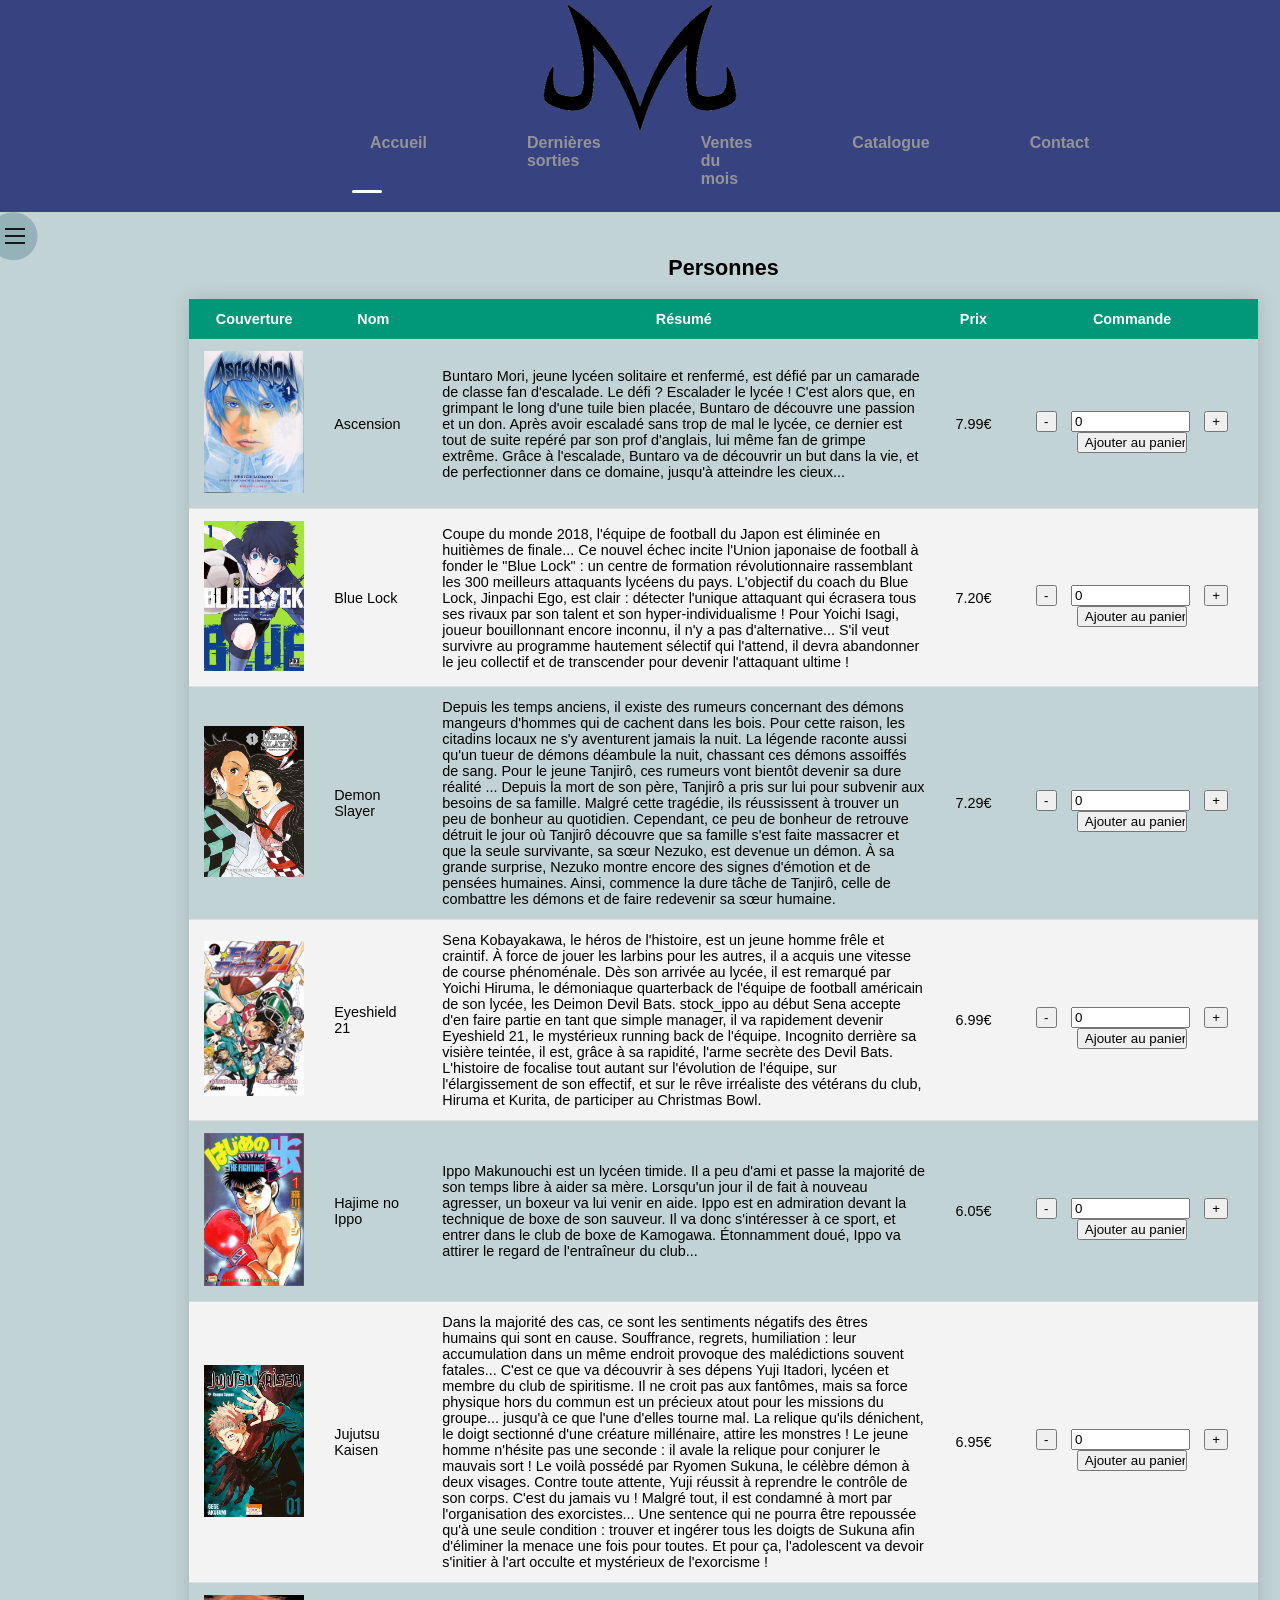
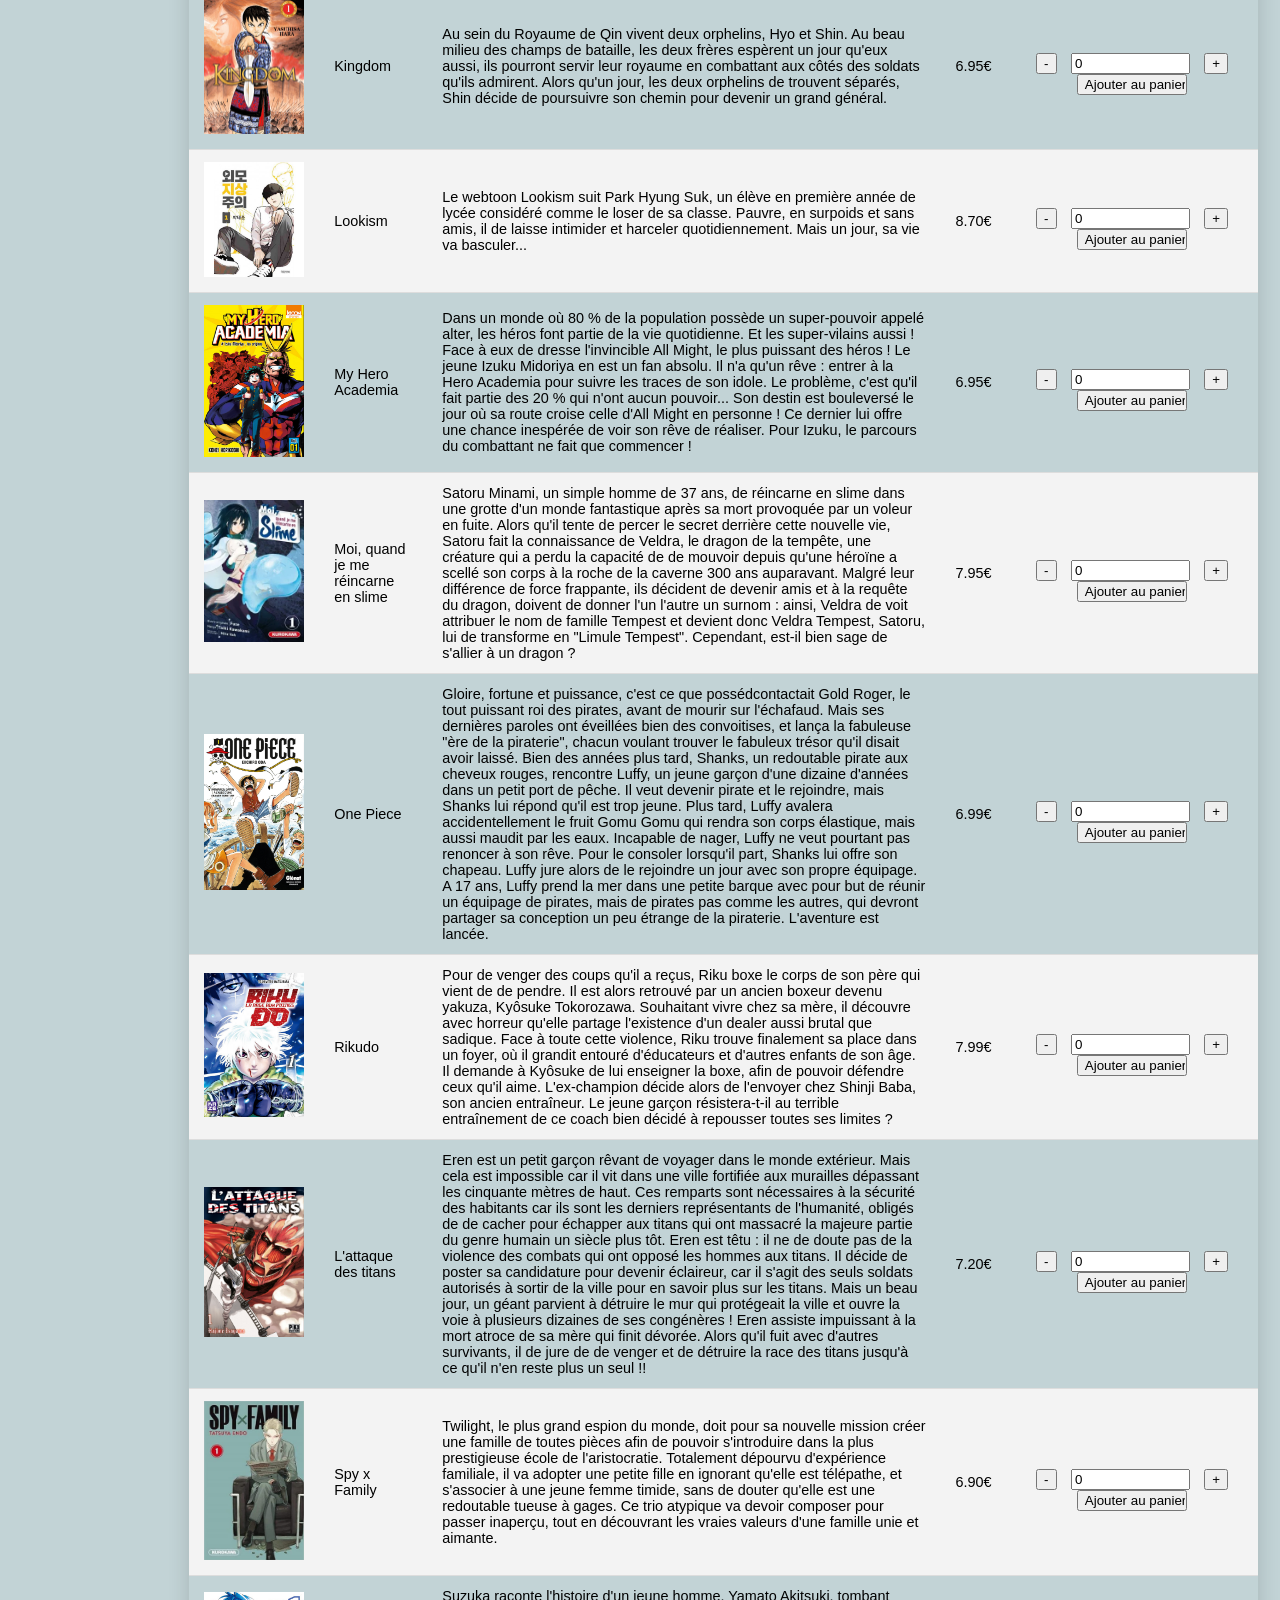
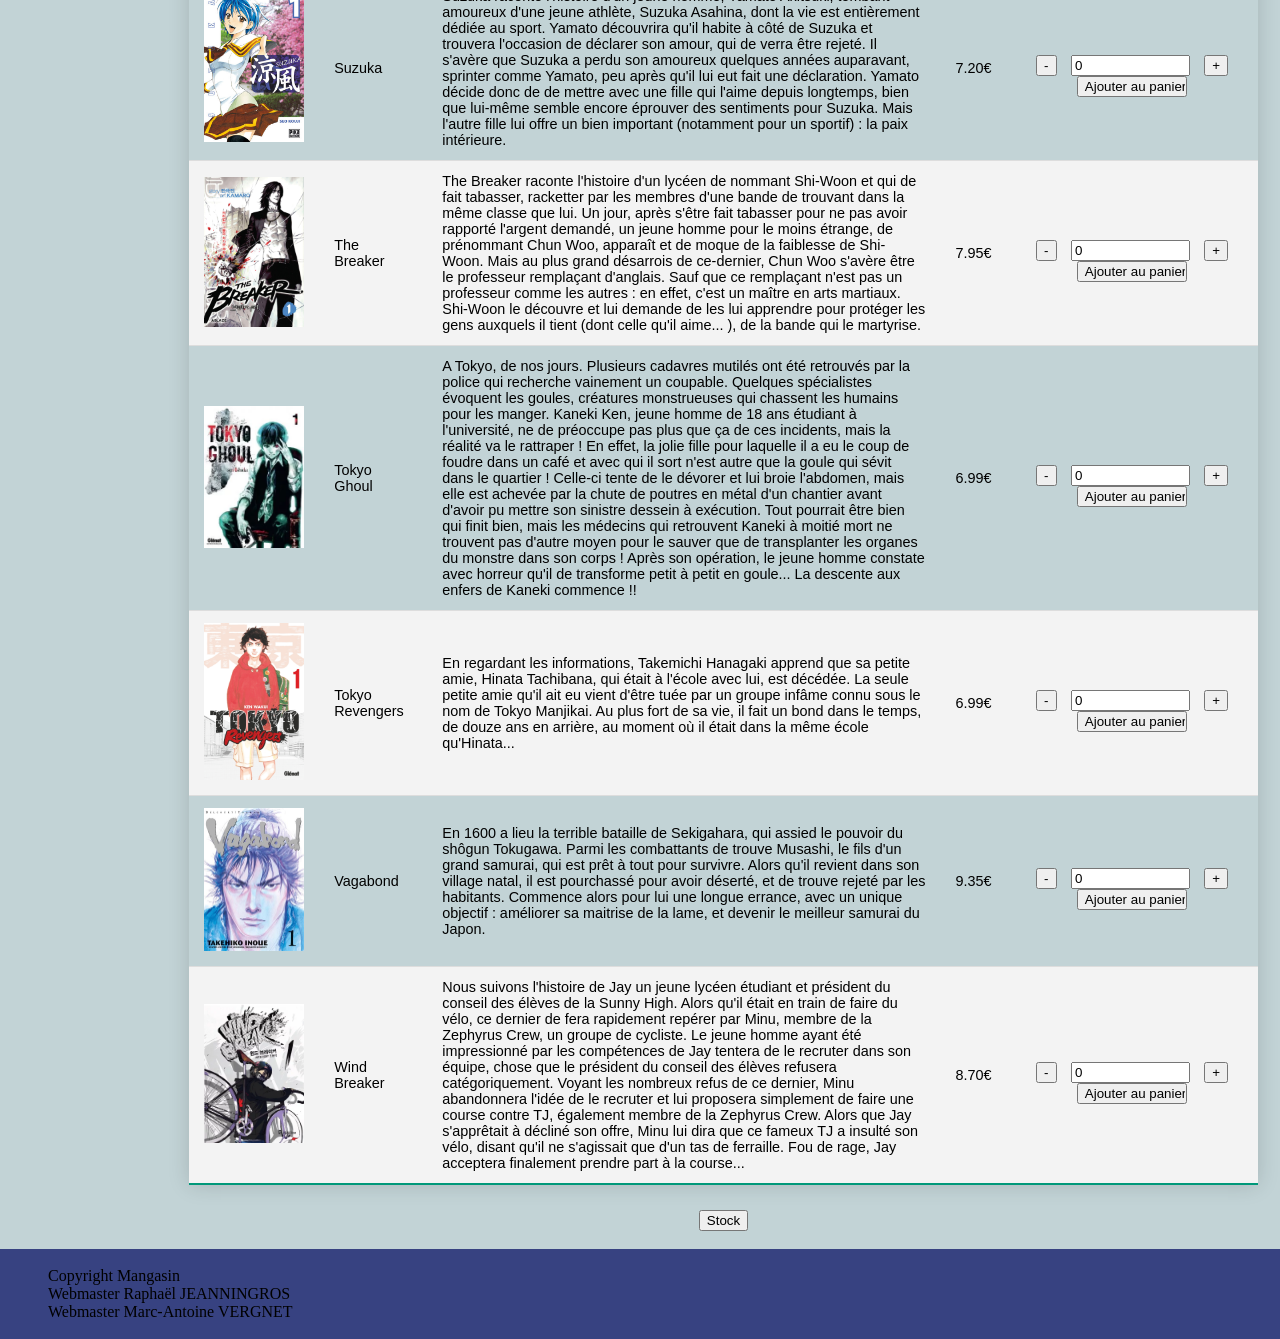
==== commit 9b7cfcf1: "Add files via upload" ====
--- a/catalogue.html
+++ b/catalogue.html
@@ -39,8 +39,7 @@
             </nav>
         </div>
         <div id="droite">
-            <section class="wrapper">
-                <!-- Row title -->
+            <!--<section class="wrapper">
                 <main class="row title">
                   <ul>
                     <li>Couverture</li>
@@ -49,7 +48,6 @@
                     <li>Commande</li>
                   </ul>
                 </main>
-                <!-- Row 1 - fadeIn -->
                 <section>
                   <article class="row nfl">
                     <ul>
@@ -81,27 +79,28 @@
                     </ul>
                   </article>
                 </section>
-            </section>
-            <table border="1" style="width : 98%">
+            </section> -->
+            <table cellpadding="0" cellspacing="0" border="0" class="styled-table">
                 <caption>
                     <h2>Personnes </h2>
                 </caption>
-
-                <tr> <!-- début quanti_eyeshield la ligne -->
-                    <th>Couverture</th>
-                    <th>Nom</th>
-                    <th>Résumé</th>
-                    <th>Prix</th>
-                    <th>Commande</th>
-                </tr> <!-- fin quanti_eyeshield la ligne -->
+                <thead>
+                    <tr> <!-- début de la ligne -->
+                        <th>Couverture</th>
+                        <th>Nom</th>
+                        <th>Résumé</th>
+                        <th>Prix</th>
+                        <th>Commande</th>
+                    </tr> <!-- fin de la ligne -->
+                </thead>
                 <tr>
                     <td><a name="ascension"><img src="Photos/ascension.jpg" width="100px"></a></td>
                     <td>Ascension</td>
-                    <td>Buntaro Mori, jeune lycéen solitaire et renfermé, est défié par un camarade quanti_eyeshield
+                    <td>Buntaro Mori, jeune lycéen solitaire et renfermé, est défié par un camarade de
                         classe fan d'escalade. Le défi ? Escalader le lycée ! C'est alors que, en grimpant le long d'une
                         tuile bien placée, Buntaro de découvre une passion et un don. Après avoir escaladé sans trop
-                        quanti_eyeshield mal le lycée, ce dernier est tout de suite repéré par son prof
-                        d'anglais, lui même fan quanti_eyeshield grimpe extrême. Grâce à l'escalade, Buntaro va de
+                        de mal le lycée, ce dernier est tout de suite repéré par son prof
+                        d'anglais, lui même fan de grimpe extrême. Grâce à l'escalade, Buntaro va de
                         découvrir un but dans la vie, et de perfectionner dans ce domaine, jusqu'à atteindre les
                         cieux...</td>
                     <td>7.99€</td>
@@ -123,9 +122,9 @@
                 <tr>
                     <td><a name="BlueLock"><img src="Photos/BlueLock.jpg" width="100px"></a></td>
                     <td>Blue Lock</td>
-                    <td>Coupe du monde 2018, l'équipe quanti_eyeshield football du Japon est éliminée en huitièmes
-                        quanti_eyeshield finale... Ce nouvel échec incite l'Union japonaise quanti_eyeshield football à
-                        fonder le "Blue Lock" : un centre quanti_eyeshield formation révolutionnaire rassemblant les 300
+                    <td>Coupe du monde 2018, l'équipe de football du Japon est éliminée en huitièmes
+                        de finale... Ce nouvel échec incite l'Union japonaise de football à
+                        fonder le "Blue Lock" : un centre de formation révolutionnaire rassemblant les 300
                         meilleurs attaquants lycéens du pays. L'objectif du coach du Blue Lock, Jinpachi Ego, est clair
                         : détecter l'unique attaquant qui écrasera tous ses rivaux par son talent et son
                         hyper-individualisme ! Pour Yoichi Isagi, joueur bouillonnant encore inconnu, il n'y a pas
@@ -152,15 +151,15 @@
                     <td>Demon Slayer</td>
                     <td>Depuis les temps anciens, il existe des rumeurs concernant des démons mangeurs d'hommes qui de
                         cachent dans les bois. Pour cette raison, les citadins locaux ne s'y aventurent jamais la nuit.
-                        La légende raconte aussi qu'un tueur quanti_eyeshield démons déambule la nuit, chassant ces
-                        démons assoiffés quanti_eyeshield sang. Pour le jeune Tanjirô, ces rumeurs vont bientôt devenir
-                        sa dure réalité ... Depuis la mort quanti_eyeshield son père, Tanjirô a pris sur lui pour
-                        subvenir aux besoins quanti_eyeshield sa famille. Malgré cette tragédie, ils réussissent à
-                        trouver un peu quanti_eyeshield bonheur au quotidien. Cependant, ce peu quanti_eyeshield bonheur
+                        La légende raconte aussi qu'un tueur de démons déambule la nuit, chassant ces
+                        démons assoiffés de sang. Pour le jeune Tanjirô, ces rumeurs vont bientôt devenir
+                        sa dure réalité ... Depuis la mort de son père, Tanjirô a pris sur lui pour
+                        subvenir aux besoins de sa famille. Malgré cette tragédie, ils réussissent à
+                        trouver un peu de bonheur au quotidien. Cependant, ce peu de bonheur
                         de retrouve détruit le jour où Tanjirô découvre que sa famille s'est faite massacrer et que la
                         seule survivante, sa sœur Nezuko, est devenue un démon. À sa grande surprise, Nezuko montre
-                        encore des signes d'émotion et quanti_eyeshield pensées humaines. Ainsi, commence la dure tâche
-                        quanti_eyeshield Tanjirô, celle quanti_eyeshield combattre les démons et quanti_eyeshield faire
+                        encore des signes d'émotion et de pensées humaines. Ainsi, commence la dure tâche
+                        de Tanjirô, celle de combattre les démons et de faire
                         redevenir sa sœur humaine.</td>
                     <td>7.29€</td>
                     <td>
@@ -180,16 +179,16 @@
                 <tr>
                     <td><a name="eyeshield"><img src="Photos/eyeshield.jpg" width="100px"></a></td>
                     <td>Eyeshield 21</td>
-                    <td>Sena Kobayakawa, le héros quanti_eyeshield l'histoire, est un jeune homme frêle et craintif. À
-                        force quanti_eyeshield jouer les larbins pour les autres, il a acquis une vitesse
-                        quanti_eyeshield course phénoménale. Dès son arrivée au lycée, il est remarqué par Yoichi
-                        Hiruma, le démoniaque quarterback quanti_eyeshield l'équipe quanti_eyeshield football américain
-                        quanti_eyeshield son lycée, les Deimon Devil Bats. stock_ippo au début Sena accepte d'en faire
+                    <td>Sena Kobayakawa, le héros de l'histoire, est un jeune homme frêle et craintif. À
+                        force de jouer les larbins pour les autres, il a acquis une vitesse
+                        de course phénoménale. Dès son arrivée au lycée, il est remarqué par Yoichi
+                        Hiruma, le démoniaque quarterback de l'équipe de football américain
+                        de son lycée, les Deimon Devil Bats. stock_ippo au début Sena accepte d'en faire
                         partie en tant que simple manager, il va rapidement devenir Eyeshield 21, le mystérieux running
-                        back quanti_eyeshield l'équipe. Incognito derrière sa visière teintée, il est, grâce à sa
+                        back de l'équipe. Incognito derrière sa visière teintée, il est, grâce à sa
                         rapidité, l'arme secrète des Devil Bats. L'histoire de focalise tout autant sur l'évolution
-                        quanti_eyeshield l'équipe, sur l'élargissement quanti_eyeshield son effectif, et sur le rêve
-                        irréaliste des vétérans du club, Hiruma et Kurita, quanti_eyeshield participer au Christmas
+                        de l'équipe, sur l'élargissement de son effectif, et sur le rêve
+                        irréaliste des vétérans du club, Hiruma et Kurita, de participer au Christmas
                         Bowl.</td>
                     <td>6.99€</td>
                     <td>
@@ -210,11 +209,11 @@
                 <tr>
                     <td><a name="Ippo"><img src="Photos/Ippo.jpg" width="100px"></a></td>
                     <td>Hajime no Ippo</td>
-                    <td>Ippo Makunouchi est un lycéen timide. Il a peu d'ami et passe la majorité quanti_eyeshield son
+                    <td>Ippo Makunouchi est un lycéen timide. Il a peu d'ami et passe la majorité de son
                         temps libre à aider sa mère. Lorsqu'un jour il de fait à nouveau agresser, un boxeur va lui
-                        venir en aide. Ippo est en admiration devant la technique quanti_eyeshield boxe quanti_eyeshield
-                        son sauveur. Il va donc s'intéresser à ce sport, et entrer dans le club quanti_eyeshield boxe
-                        quanti_eyeshield Kamogawa. Étonnamment doué, Ippo va attirer le regard quanti_eyeshield
+                        venir en aide. Ippo est en admiration devant la technique de boxe de
+                        son sauveur. Il va donc s'intéresser à ce sport, et entrer dans le club de boxe
+                        de Kamogawa. Étonnamment doué, Ippo va attirer le regard de
                         l'entraîneur du club...</td>
                     <td>6.05€</td>
                     <td>
@@ -237,16 +236,16 @@
                     <td>Dans la majorité des cas, ce sont les sentiments négatifs des êtres humains qui sont en cause.
                         Souffrance, regrets, humiliation : leur accumulation dans un même endroit provoque des
                         malédictions souvent fatales... C'est ce que va découvrir à ses dépens Yuji Itadori, lycéen et
-                        membre du club quanti_eyeshield spiritisme. Il ne croit pas aux fantômes, mais sa force physique
+                        membre du club de spiritisme. Il ne croit pas aux fantômes, mais sa force physique
                         hors du commun est un précieux atout pour les missions du groupe... jusqu'à ce que l'une d'elles
                         tourne mal. La relique qu'ils dénichent, le doigt sectionné d'une créature millénaire, attire
                         les monstres ! Le jeune homme n'hésite pas une seconde : il avale la relique pour conjurer le
                         mauvais sort ! Le voilà possédé par Ryomen Sukuna, le célèbre démon à deux visages. Contre toute
-                        attente, Yuji réussit à reprendre le contrôle quanti_eyeshield son corps. C'est du jamais vu !
+                        attente, Yuji réussit à reprendre le contrôle de son corps. C'est du jamais vu !
                         Malgré tout, il est condamné à mort par l'organisation des exorcistes... Une sentence qui ne
                         pourra être repoussée qu'à une seule condition : trouver et ingérer tous les doigts
-                        quanti_eyeshield Sukuna afin d'éliminer la menace une fois pour toutes. Et pour ça, l'adolescent
-                        va devoir s'initier à l'art occulte et mystérieux quanti_eyeshield l'exorcisme !</td>
+                        de Sukuna afin d'éliminer la menace une fois pour toutes. Et pour ça, l'adolescent
+                        va devoir s'initier à l'art occulte et mystérieux de l'exorcisme !</td>
                     <td>6.95€</td>
                     <td>
                         <div class="stock" style="visibility: hidden;"><span id="stock_jujutsu">20</span></div>
@@ -265,10 +264,10 @@
                 <tr>
                     <td><a name="Kingdom"><img src="Photos/Kingdom.jpg" width="100px"></a></td>
                     <td>Kingdom</td>
-                    <td>Au sein du Royaume quanti_eyeshield Qin vivent deux orphelins, Hyo et Shin. Au beau milieu des
-                        champs quanti_eyeshield bataille, les deux frères espèrent un jour qu'eux aussi, ils pourront
+                    <td>Au sein du Royaume de Qin vivent deux orphelins, Hyo et Shin. Au beau milieu des
+                        champs de bataille, les deux frères espèrent un jour qu'eux aussi, ils pourront
                         servir leur royaume en combattant aux côtés des soldats qu'ils admirent. Alors qu'un jour, les
-                        deux orphelins de trouvent séparés, Shin décide quanti_eyeshield poursuivre son chemin pour
+                        deux orphelins de trouvent séparés, Shin décide de poursuivre son chemin pour
                         devenir un grand général.</td>
                     <td>6.95€</td>
                     <td>
@@ -288,8 +287,8 @@
                 <tr>
                     <td><a name="Lookism"><img src="Photos/Lookism.jpg" width="100px"></a></td>
                     <td>Lookism</td>
-                    <td>Le webtoon Lookism suit Park Hyung Suk, un élève en première année quanti_eyeshield lycée
-                        considéré comme le loser quanti_eyeshield sa classe. Pauvre, en surpoids et sans amis, il de
+                    <td>Le webtoon Lookism suit Park Hyung Suk, un élève en première année de lycée
+                        considéré comme le loser de sa classe. Pauvre, en surpoids et sans amis, il de
                         laisse intimider et harceler quotidiennement. Mais un jour, sa vie va basculer...</td>
                     <td>8.70€</td>
                     <td>
@@ -309,13 +308,13 @@
                 <tr>
                     <td><a name="MHA"><img src="Photos/MHA.jpg" width="100px"></a></td>
                     <td>My Hero Academia</td>
-                    <td>Dans un monde où 80 % quanti_eyeshield la population possède un super‑pouvoir appelé alter, les
-                        héros font partie quanti_eyeshield la vie quotidienne. Et les super‑vilains aussi ! Face à eux
+                    <td>Dans un monde où 80 % de la population possède un super‑pouvoir appelé alter, les
+                        héros font partie de la vie quotidienne. Et les super‑vilains aussi ! Face à eux
                         de dresse l'invincible All Might, le plus puissant des héros ! Le jeune Izuku Midoriya en est un
                         fan absolu. Il n'a qu'un rêve : entrer à la Hero Academia pour suivre les traces
-                        quanti_eyeshield son idole. Le problème, c'est qu'il fait partie des 20 % qui n'ont aucun
+                        de son idole. Le problème, c'est qu'il fait partie des 20 % qui n'ont aucun
                         pouvoir... Son destin est bouleversé le jour où sa route croise celle d'All Might en personne !
-                        Ce dernier lui offre une chance inespérée quanti_eyeshield voir son rêve de réaliser. Pour
+                        Ce dernier lui offre une chance inespérée de voir son rêve de réaliser. Pour
                         Izuku, le parcours du combattant ne fait que commencer !</td>
                     <td>6.95€</td>
                     <td>
@@ -336,16 +335,16 @@
                 <tr>
                     <td><a name="Slime"><img src="Photos/Slime.jpg" width="100px"></a></td>
                     <td>Moi, quand je me réincarne en slime</td>
-                    <td>Satoru Minami, un simple homme quanti_eyeshield 37 ans, de réincarne en slime dans une grotte
+                    <td>Satoru Minami, un simple homme de 37 ans, de réincarne en slime dans une grotte
                         d'un monde fantastique après sa mort provoquée par un voleur en fuite. Alors qu'il tente
-                        quanti_eyeshield percer le secret derrière cette nouvelle vie, Satoru fait la connaissance
-                        quanti_eyeshield Veldra, le dragon quanti_eyeshield la tempête, une créature qui a perdu la
-                        capacité quanti_eyeshield de mouvoir depuis qu'une héroïne a scellé son corps à la roche
-                        quanti_eyeshield la caverne 300 ans auparavant. Malgré leur différence quanti_eyeshield force
-                        frappante, ils décident quanti_eyeshield devenir amis et à la requête du dragon, doivent de
-                        donner l'un l'autre un surnom : ainsi, Veldra de voit attribuer le nom quanti_eyeshield famille
+                        de percer le secret derrière cette nouvelle vie, Satoru fait la connaissance
+                        de Veldra, le dragon de la tempête, une créature qui a perdu la
+                        capacité de de mouvoir depuis qu'une héroïne a scellé son corps à la roche
+                        de la caverne 300 ans auparavant. Malgré leur différence de force
+                        frappante, ils décident de devenir amis et à la requête du dragon, doivent de
+                        donner l'un l'autre un surnom : ainsi, Veldra de voit attribuer le nom de famille
                         Tempest et devient donc Veldra Tempest, Satoru, lui de transforme en "Limule Tempest".
-                        Cependant, est-il bien sage quanti_eyeshield s'allier à un dragon ?</td>
+                        Cependant, est-il bien sage de s'allier à un dragon ?</td>
                     <td>7.95€</td>
                     <td>
                         <div class="stock" style="visibility: hidden;"><span id="stock_slime">20</span></div>
@@ -365,18 +364,18 @@
                     <td><a name="OnePiece"><img src="Photos/OnePiece.jpg" width="100px"></a></td>
                     <td>One Piece</td>
                     <td>Gloire, fortune et puissance, c'est ce que possédcontactait Gold Roger, le tout puissant roi des
-                        pirates, avant quanti_eyeshield mourir sur l'échafaud. Mais ses dernières paroles ont éveillées
-                        bien des convoitises, et lança la fabuleuse "ère quanti_eyeshield la piraterie", chacun voulant
+                        pirates, avant de mourir sur l'échafaud. Mais ses dernières paroles ont éveillées
+                        bien des convoitises, et lança la fabuleuse "ère de la piraterie", chacun voulant
                         trouver le fabuleux trésor qu'il disait avoir laissé. Bien des années plus tard, Shanks, un
                         redoutable pirate aux cheveux rouges, rencontre Luffy, un jeune garçon d'une dizaine d'années
-                        dans un petit port quanti_eyeshield pêche. Il veut devenir pirate et le rejoindre, mais Shanks
+                        dans un petit port de pêche. Il veut devenir pirate et le rejoindre, mais Shanks
                         lui répond qu'il est trop jeune. Plus tard, Luffy avalera accidentellement le fruit Gomu Gomu
-                        qui rendra son corps élastique, mais aussi maudit par les eaux. Incapable quanti_eyeshield
+                        qui rendra son corps élastique, mais aussi maudit par les eaux. Incapable de
                         nager, Luffy ne veut pourtant pas renoncer à son rêve. Pour le consoler lorsqu'il part, Shanks
-                        lui offre son chapeau. Luffy jure alors quanti_eyeshield le rejoindre un jour avec son propre
-                        équipage. A 17 ans, Luffy prend la mer dans une petite barque avec pour but quanti_eyeshield
-                        réunir un équipage quanti_eyeshield pirates, mais quanti_eyeshield pirates pas comme les autres,
-                        qui devront partager sa conception un peu étrange quanti_eyeshield la piraterie. L'aventure est
+                        lui offre son chapeau. Luffy jure alors de le rejoindre un jour avec son propre
+                        équipage. A 17 ans, Luffy prend la mer dans une petite barque avec pour but de
+                        réunir un équipage de pirates, mais de pirates pas comme les autres,
+                        qui devront partager sa conception un peu étrange de la piraterie. L'aventure est
                         lancée.</td>
                     <td>6.99€</td>
                     <td>
@@ -397,15 +396,15 @@
                 <tr>
                     <td><a name="rikudo"><img src="Photos/rikudo.jpg" width="100px"></a></td>
                     <td>Rikudo</td>
-                    <td>Pour de venger des coups qu'il a reçus, Riku boxe le corps quanti_eyeshield son père qui vient
-                        quanti_eyeshield de pendre. Il est alors retrouvé par un ancien boxeur devenu yakuza, Kyôsuke
+                    <td>Pour de venger des coups qu'il a reçus, Riku boxe le corps de son père qui vient
+                        de de pendre. Il est alors retrouvé par un ancien boxeur devenu yakuza, Kyôsuke
                         Tokorozawa. Souhaitant vivre chez sa mère, il découvre avec horreur qu'elle partage l'existence
                         d'un dealer aussi brutal que sadique. Face à toute cette violence, Riku trouve finalement sa
-                        place dans un foyer, où il grandit entouré d'éducateurs et d'autres enfants quanti_eyeshield son
-                        âge. Il demande à Kyôsuke quanti_eyeshield lui enseigner la boxe, afin quanti_eyeshield pouvoir
-                        défendre ceux qu'il aime. L'ex-champion décide alors quanti_eyeshield l'envoyer chez Shinji
+                        place dans un foyer, où il grandit entouré d'éducateurs et d'autres enfants de son
+                        âge. Il demande à Kyôsuke de lui enseigner la boxe, afin de pouvoir
+                        défendre ceux qu'il aime. L'ex-champion décide alors de l'envoyer chez Shinji
                         Baba, son ancien entraîneur. Le jeune garçon résistera-t-il au terrible entraînement
-                        quanti_eyeshield ce coach bien décidé à repousser toutes ses limites ?</td>
+                        de ce coach bien décidé à repousser toutes ses limites ?</td>
                     <td>7.99€</td>
                     <td>
                         <div class="stock" style="visibility: hidden;"><span id="stock_riduko">20</span></div>
@@ -424,18 +423,18 @@
                 <tr>
                     <td><a name="snk"><img src="Photos/snk.jpg" width="100px"></a></td>
                     <td>L'attaque des titans</td>
-                    <td>Eren est un petit garçon rêvant quanti_eyeshield voyager dans le monde extérieur. Mais cela est
+                    <td>Eren est un petit garçon rêvant de voyager dans le monde extérieur. Mais cela est
                         impossible car il vit dans une ville fortifiée aux murailles dépassant les cinquante mètres
-                        quanti_eyeshield haut. Ces remparts sont nécessaires à la sécurité des habitants car ils sont
-                        les derniers représentants quanti_eyeshield l'humanité, obligés quanti_eyeshield de cacher pour
+                        de haut. Ces remparts sont nécessaires à la sécurité des habitants car ils sont
+                        les derniers représentants de l'humanité, obligés de de cacher pour
                         échapper aux titans qui ont massacré la majeure partie du genre humain un siècle plus tôt. Eren
-                        est têtu : il ne de doute pas quanti_eyeshield la violence des combats qui ont opposé les hommes
-                        aux titans. Il décide quanti_eyeshield poster sa candidature pour devenir éclaireur, car il
-                        s'agit des seuls soldats autorisés à sortir quanti_eyeshield la ville pour en savoir plus sur
+                        est têtu : il ne de doute pas de la violence des combats qui ont opposé les hommes
+                        aux titans. Il décide de poster sa candidature pour devenir éclaireur, car il
+                        s'agit des seuls soldats autorisés à sortir de la ville pour en savoir plus sur
                         les titans. Mais un beau jour, un géant parvient à détruire le mur qui protégeait la ville et
-                        ouvre la voie à plusieurs dizaines quanti_eyeshield ses congénères ! Eren assiste impuissant à
-                        la mort atroce quanti_eyeshield sa mère qui finit dévorée. Alors qu'il fuit avec d'autres
-                        survivants, il de jure quanti_eyeshield de venger et quanti_eyeshield détruire la race des
+                        ouvre la voie à plusieurs dizaines de ses congénères ! Eren assiste impuissant à
+                        la mort atroce de sa mère qui finit dévorée. Alors qu'il fuit avec d'autres
+                        survivants, il de jure de de venger et de détruire la race des
                         titans jusqu'à ce qu'il n'en reste plus un seul !!</td>
                     <td>7.20€</td>
                     <td>
@@ -456,8 +455,8 @@
                     <td><a name="spy"><img src="Photos/spy.jpg" width="100px"></a></td>
                     <td>Spy x Family</td>
                     <td>Twilight, le plus grand espion du monde, doit pour sa nouvelle mission créer une famille
-                        quanti_eyeshield toutes pièces afin quanti_eyeshield pouvoir s'introduire dans la plus
-                        prestigieuse école quanti_eyeshield l'aristocratie. Totalement dépourvu d'expérience familiale,
+                        de toutes pièces afin de pouvoir s'introduire dans la plus
+                        prestigieuse école de l'aristocratie. Totalement dépourvu d'expérience familiale,
                         il va adopter une petite fille en ignorant qu'elle est télépathe, et s'associer à une jeune
                         femme timide, sans de douter qu'elle est une redoutable tueuse à gages. Ce trio atypique va
                         devoir composer pour passer inaperçu, tout en découvrant les vraies valeurs d'une famille unie
@@ -482,10 +481,10 @@
                     <td>Suzuka</td>
                     <td>Suzuka raconte l'histoire d'un jeune homme, Yamato Akitsuki, tombant amoureux d'une jeune
                         athlète, Suzuka Asahina, dont la vie est entièrement dédiée au sport. Yamato découvrira qu'il
-                        habite à côté quanti_eyeshield Suzuka et trouvera l'occasion quanti_eyeshield déclarer son
+                        habite à côté de Suzuka et trouvera l'occasion de déclarer son
                         amour, qui de verra être rejeté. Il s'avère que Suzuka a perdu son amoureux quelques années
                         auparavant, sprinter comme Yamato, peu après qu'il lui eut fait une déclaration. Yamato décide
-                        donc quanti_eyeshield de mettre avec une fille qui l'aime depuis longtemps, bien que lui-même
+                        donc de de mettre avec une fille qui l'aime depuis longtemps, bien que lui-même
                         semble encore éprouver des sentiments pour Suzuka. Mais l'autre fille lui offre un bien
                         important (notamment pour un sportif) : la paix intérieure.</td>
                     <td>7.20€</td>
@@ -509,12 +508,12 @@
                     <td>The Breaker raconte l'histoire d'un lycéen de nommant Shi-Woon et qui de fait tabasser,
                         racketter par les membres d'une bande de trouvant dans la même classe que lui. Un jour, après
                         s'être fait tabasser pour ne pas avoir rapporté l'argent demandé, un jeune homme pour le moins
-                        étrange, de prénommant Chun Woo, apparaît et de moque quanti_eyeshield la faiblesse
-                        quanti_eyeshield Shi-Woon. Mais au plus grand désarrois quanti_eyeshield ce-dernier, Chun Woo
+                        étrange, de prénommant Chun Woo, apparaît et de moque de la faiblesse
+                        de Shi-Woon. Mais au plus grand désarrois de ce-dernier, Chun Woo
                         s'avère être le professeur remplaçant d'anglais. Sauf que ce remplaçant n'est pas un professeur
                         comme les autres : en effet, c'est un maître en arts martiaux. Shi-Woon le découvre et lui
-                        demande quanti_eyeshield les lui apprendre pour protéger les gens auxquels il tient (dont celle
-                        qu'il aime... ), quanti_eyeshield la bande qui le martyrise.</td>
+                        demande de les lui apprendre pour protéger les gens auxquels il tient (dont celle
+                        qu'il aime... ), de la bande qui le martyrise.</td>
                     <td>7.95€</td>
                     <td>
                         <div class="stock" style="visibility: hidden;"><span id="stock_breaker">20</span></div>
@@ -533,19 +532,19 @@
                 <tr>
                     <td><a name="ghoul"><img src="Photos/ghoul.jpg" width="100px"></a></td>
                     <td>Tokyo Ghoul</td>
-                    <td>A Tokyo, quanti_eyeshield nos jours. Plusieurs cadavres mutilés ont été retrouvés par la police
+                    <td>A Tokyo, de nos jours. Plusieurs cadavres mutilés ont été retrouvés par la police
                         qui recherche vainement un coupable. Quelques spécialistes évoquent les goules, créatures
-                        monstrueuses qui chassent les humains pour les manger. Kaneki Ken, jeune homme quanti_eyeshield
-                        18 ans étudiant à l'université, ne de préoccupe pas plus que ça quanti_eyeshield ces incidents,
+                        monstrueuses qui chassent les humains pour les manger. Kaneki Ken, jeune homme de
+                        18 ans étudiant à l'université, ne de préoccupe pas plus que ça de ces incidents,
                         mais la réalité va le rattraper ! En effet, la jolie fille pour laquelle il a eu le coup
-                        quanti_eyeshield foudre dans un café et avec qui il sort n'est autre que la goule qui sévit dans
-                        le quartier ! Celle-ci tente quanti_eyeshield le dévorer et lui broie l'abdomen, mais elle est
-                        achevée par la chute quanti_eyeshield poutres en métal d'un chantier avant d'avoir pu mettre son
+                        de foudre dans un café et avec qui il sort n'est autre que la goule qui sévit dans
+                        le quartier ! Celle-ci tente de le dévorer et lui broie l'abdomen, mais elle est
+                        achevée par la chute de poutres en métal d'un chantier avant d'avoir pu mettre son
                         sinistre dessein à exécution. Tout pourrait être bien qui finit bien, mais les médecins qui
                         retrouvent Kaneki à moitié mort ne trouvent pas d'autre moyen pour le sauver que
-                        quanti_eyeshield transplanter les organes du monstre dans son corps ! Après son opération, le
+                        de transplanter les organes du monstre dans son corps ! Après son opération, le
                         jeune homme constate avec horreur qu'il de transforme petit à petit en goule... La descente aux
-                        enfers quanti_eyeshield Kaneki commence !!</td>
+                        enfers de Kaneki commence !!</td>
                     <td>6.99€</td>
                     <td>
                         <div class="stock" style="visibility: hidden;"><span id="stock_ghoul">20</span></div>
@@ -566,8 +565,8 @@
                     <td>Tokyo Revengers</td>
                     <td>En regardant les informations, Takemichi Hanagaki apprend que sa petite amie, Hinata Tachibana,
                         qui était à l'école avec lui, est décédée. La seule petite amie qu'il ait eu vient d'être tuée
-                        par un groupe infâme connu sous le nom quanti_eyeshield Tokyo Manjikai. Au plus fort
-                        quanti_eyeshield sa vie, il fait un bond dans le temps, quanti_eyeshield douze ans en arrière,
+                        par un groupe infâme connu sous le nom de Tokyo Manjikai. Au plus fort
+                        de sa vie, il fait un bond dans le temps, de douze ans en arrière,
                         au moment où il était dans la même école qu'Hinata...</td>
                     <td>6.99€</td>
                     <td>
@@ -588,11 +587,11 @@
                 <tr>
                     <td><a name="Vagabond"><img src="Photos/Vagabond.jpg" width="100px"></a></td>
                     <td>Vagabond</td>
-                    <td>En 1600 a lieu la terrible bataille quanti_eyeshield Sekigahara, qui assied le pouvoir du shôgun
+                    <td>En 1600 a lieu la terrible bataille de Sekigahara, qui assied le pouvoir du shôgun
                         Tokugawa. Parmi les combattants de trouve Musashi, le fils d'un grand samurai, qui est prêt à
                         tout pour survivre. Alors qu'il revient dans son village natal, il est pourchassé pour avoir
                         déserté, et de trouve rejeté par les habitants. Commence alors pour lui une longue errance, avec
-                        un unique objectif : améliorer sa maitrise quanti_eyeshield la lame, et devenir le meilleur
+                        un unique objectif : améliorer sa maitrise de la lame, et devenir le meilleur
                         samurai du Japon.</td>
                     <td>9.35€</td>
                     <td style="display:none"><span id="stock_vagabond">20</span></td>
@@ -614,17 +613,17 @@
                 <tr>
                     <td><a name="WindBreaker"><img src="Photos/WindBreaker.jpg" width="100px"></a></td>
                     <td>Wind Breaker</td>
-                    <td>Nous suivons l'histoire quanti_eyeshield Jay un jeune lycéen étudiant et président du conseil
-                        des élèves quanti_eyeshield la Sunny High. Alors qu'il était en train quanti_eyeshield faire du
-                        vélo, ce dernier de fera rapidement repérer par Minu, membre quanti_eyeshield la Zephyrus Crew,
-                        un groupe quanti_eyeshield cycliste. Le jeune homme ayant été impressionné par les compétences
-                        quanti_eyeshield Jay tentera quanti_eyeshield le recruter dans son équipe, chose que le
+                    <td>Nous suivons l'histoire de Jay un jeune lycéen étudiant et président du conseil
+                        des élèves de la Sunny High. Alors qu'il était en train de faire du
+                        vélo, ce dernier de fera rapidement repérer par Minu, membre de la Zephyrus Crew,
+                        un groupe de cycliste. Le jeune homme ayant été impressionné par les compétences
+                        de Jay tentera de le recruter dans son équipe, chose que le
                         président du conseil des élèves refusera catégoriquement. Voyant les nombreux refus
-                        quanti_eyeshield ce dernier, Minu abandonnera l'idée quanti_eyeshield le recruter et lui
-                        proposera simplement quanti_eyeshield faire une course contre TJ, également membre
-                        quanti_eyeshield la Zephyrus Crew. Alors que Jay s'apprêtait à décliné son offre, Minu lui dira
-                        que ce fameux TJ a insulté son vélo, disant qu'il ne s'agissait que d'un tas quanti_eyeshield
-                        ferraille. Fou quanti_eyeshield rage, Jay acceptera finalement quanti_eyeshield prendre part à
+                        de ce dernier, Minu abandonnera l'idée de le recruter et lui
+                        proposera simplement de faire une course contre TJ, également membre
+                        de la Zephyrus Crew. Alors que Jay s'apprêtait à décliné son offre, Minu lui dira
+                        que ce fameux TJ a insulté son vélo, disant qu'il ne s'agissait que d'un tas de
+                        ferraille. Fou de rage, Jay acceptera finalement prendre part à
                         la course...</td>
                     <td>8.70€</td>
                     <td>
--- a/style/catalogue.css
+++ b/style/catalogue.css
@@ -31,424 +31,45 @@
   transform: scale(2.5);
 }
 
-section img:hover {
-  -ms-transform: scale(2.5);
-  /* IE 9 */
-  -webkit-transform: scale(2.5);
-  /* Safari 3-8 */
-  transform: scale(2.5);
-}
-
 table input,
 text {
   max-width: 50%;
 }
 
-
-/* links */
-.nfl a,
-.mlb a,
-.nhl a,
-.pga a {
-  text-decoration: none;
-  transition: color 0.2s ease-out;
+.styled-table {
+  border-collapse: collapse;
+  margin: 25px 0;
+  font-size: 0.9em;
+  font-family: sans-serif;
+  min-width: 400px;
+  max-width: 96%;
+  box-shadow: 0 0 20px rgba(0, 0, 0, 0.15);
 }
 
-.nfl a {
-  color: #4fc0d2;
+.styled-table thead tr {
+  background-color: #009879;
+  color: #ffffff;
+  text-align: center;
 }
 
-.nfl a:hover {
-  color: #268695;
+.styled-table th,
+.styled-table td {
+    padding: 12px 15px;
 }
 
-.mlb a {
-  color: #52d29a;
+.styled-table tbody tr {
+  border-bottom: 1px solid #dddddd;
 }
 
-.mlb a:hover {
-  color: #279766;
+.styled-table tbody tr:nth-of-type(even) {
+  background-color: #f3f3f3;
 }
 
-.nhl a {
-  color: rgba(231, 196, 104, 0.7);
+.styled-table tbody tr:last-of-type {
+  border-bottom: 2px solid #009879;
 }
 
-.nhl a:hover {
-  color: rgba(201, 154, 32, 0.7);
-}
-
-.pga a {
-  color: #eb7655;
-}
-
-.pga a:hover {
-  color: #c33d17;
-}
-
-/* wrapper */
-.wrapper {
-  width: 100%;
-  max-width: 1000px;
-  margin: 20px auto 100px auto;
-  padding: 0;
-  background: rgba(255, 255, 255, 0.1);
-  color: black;
-  overflow: hidden;
-  position: relative;
-}
-
-/* lists */
-.row ul {
-  margin: 0;
-  padding: 0;
-}
-
-.row ul li {
-  margin: 0;
-  font-size: 16px;
-  font-weight: normal;
-  list-style: none;
-  display: inline-block;
-  width: 25%;
-  box-sizing: border-box;
-}
-@media only screen and (max-width: 767px) and (min-width: 480px) {
-  .row ul li {
-    font-size: 13px;
-  }
-}
-@media only screen and (max-width: 479px) {
-  .row ul li {
-    font-size: 13px;
-  }
-}
-
-.title ul li {
-  padding: 15px 13px;
-}
-
-.row ul li {
-  padding: 5px 10px;
-}
-
-.centre{
-  text-align: justify;
-}
-
-/* rows */
-.row {
-  padding: 20px 0;
-  height: 150px;
-  font-size: 0;
-  position: relative;
-  overflow: hidden;
-  transition: all 0.2s ease-out;
-  border-top: 1px solid rgba(0, 0, 0, 0.1);
-}
-
-.row:hover {
-  background-color: rgba(26, 26, 26, 0.9);
-  height: 250px;
-}
-@media only screen and (max-width: 767px) {
-  .row:hover {
-    height: 85px;
-  }
-}
-@media only screen and (max-width: 359px) {
-  .row:hover {
-    height: 105px;
-  }
-}
-
-.title {
-  padding: 25px 0 5px 0;
-  height: 45px;
-  font-size: 0;
-  background-color: rgba(255, 255, 255, 0.1);
-  border-left: 3px solid rgba(255, 255, 255, 0.1);
-}
-
-.title:hover {
-  height: 45px;
-  background-color: rgba(255, 255, 255, 0.1);
-  border-left: 3px solid rgba(255, 255, 255, 0.1);
-}
-
-@media only screen and (max-width: 767px) {
-  .title-hide {
-    display: none;
-  }
-}
-
-.nfl {
-  border-left: 3px solid #1c616c;
-}
-
-.nfl:hover {
-  border-left: 3px solid #4fc0d2;
-}
-
-.mlb {
-  border-left: 3px solid #1d6e4b;
-}
-
-.mlb:hover {
-  border-left: 3px solid #52d29a;
-}
-
-.nhl {
-  border-left: 3px solid rgba(157, 121, 25, 0.7);
-}
-
-.nhl:hover {
-  border-left: 3px solid rgba(231, 196, 104, 0.7);
-}
-
-.pga {
-  border-left: 3px solid #952f12;
-}
-
-.pga:hover {
-  border-left: 3px solid #eb7655;
-}
-
-/* row one - fadeIn */
-.row-fadeIn-wrapper {
-  opacity: 0;
-  font-size: 0;
-  height: 0;
-  overflow: hidden;
-  position: relative;
-  transition: all 0.2s ease-out;
-  -webkit-animation: fadeIn 0.4s ease-out 2s 1 alternate;
-          animation: fadeIn 0.4s ease-out 2s 1 alternate;
-  -webkit-animation-fill-mode: forwards;
-          animation-fill-mode: forwards;
-}
-
-.row-fadeIn-wrapper:hover {
-  height: 35px;
-}
-@media only screen and (max-width: 767px) {
-  .row-fadeIn-wrapper:hover {
-    height: 55px;
-  }
-}
-@media only screen and (max-width: 359px) {
-  .row-fadeIn-wrapper:hover {
-    height: 75px;
-  }
-}
-
-.fadeIn {
-  padding: 20px 0;
-  font-size: 0;
-  position: absolute;
-  transition: all 0.2s ease-out;
-  width: 100%;
-}
-
-.fadeIn:hover {
-  background-color: rgba(26, 26, 26, 0.9);
-}
-
-/* row two - fadeOut */
-.row-fadeOut-wrapper {
-  font-size: 0;
-  overflow: hidden;
-  position: relative;
-  transition: all 0.2s ease-out;
-  -webkit-animation: fadeOut 0.4s ease-out 8s 1 alternate;
-          animation: fadeOut 0.4s ease-out 8s 1 alternate;
-  -webkit-animation-fill-mode: forwards;
-          animation-fill-mode: forwards;
-  opacity: 1;
-  height: 65px;
-}
-
-.row-fadeOut-wrapper:hover {
-  height: 100px;
-}
-
-/* update content */
-.update-row {
-  -webkit-animation: update 0.5s ease-out 12s 1 alternate;
-          animation: update 0.5s ease-out 12s 1 alternate;
-}
-
-.update1 {
-  position: absolute;
-  top: 25px;
-  display: inline-block;
-  opacity: 1;
-  -webkit-animation: update1 1s ease-out 12s 1 alternate;
-          animation: update1 1s ease-out 12s 1 alternate;
-  -webkit-animation-fill-mode: forwards;
-          animation-fill-mode: forwards;
-}
-
-.update2 {
-  position: absolute;
-  top: 25px;
-  display: inline-block;
-  opacity: 0;
-  -webkit-animation: update2 4s ease-out 13s 1 alternate;
-          animation: update2 4s ease-out 13s 1 alternate;
-  -webkit-animation-fill-mode: forwards;
-          animation-fill-mode: forwards;
-}
-
-/* more content */
-ul.more-content li {
-  position: relative;
-  top: 22px;
-  font-size: 13px;
-  margin: 0;
-  padding: 10px 13px;
-  display: block;
-  height: 50px;
-  width: 100%;
-  color: rgba(128, 128, 128, 0.9);
-}
-@media only screen and (max-width: 767px) {
-  ul.more-content li {
-    font-size: 11px;
-  }
-}
-
-/* small content */
-.small {
-  color: rgba(102, 102, 102, 0.9);
-  font-size: 10px;
-  padding: 0 10px;
-  margin: 0;
-}
-@media only screen and (max-width: 767px) {
-  .small {
-    display: none;
-  }
-}
-
-/* keyframe animations */
-@-webkit-keyframes fadeIn {
-  from {
-    background: rgba(255, 255, 255, 0.1);
-    opacity: 0;
-    padding: 0;
-  }
-  to {
-    background: rgba(51, 51, 51, 0.1);
-    opacity: 1;
-    padding: 0 0 65px 0;
-  }
-}
-@keyframes fadeIn {
-  from {
-    background: rgba(255, 255, 255, 0.1);
-    opacity: 0;
-    padding: 0;
-  }
-  to {
-    background: rgba(51, 51, 51, 0.1);
-    opacity: 1;
-    padding: 0 0 65px 0;
-  }
-}
-@-webkit-keyframes fadeOut {
-  from {
-    background: rgba(51, 51, 51, 0.1);
-    opacity: 1;
-    height: 65px;
-  }
-  to {
-    background: rgba(255, 255, 255, 0.1);
-    opacity: 0;
-    height: 0;
-  }
-}
-@keyframes fadeOut {
-  from {
-    background: rgba(51, 51, 51, 0.1);
-    opacity: 1;
-    height: 65px;
-  }
-  to {
-    background: rgba(255, 255, 255, 0.1);
-    opacity: 0;
-    height: 0;
-  }
-}
-@-webkit-keyframes update {
-  0% {
-    background: rgba(51, 51, 51, 0.1);
-  }
-  50% {
-    background: rgba(255, 255, 255, 0.1);
-  }
-  100% {
-    background: rgba(51, 51, 51, 0.1);
-  }
-}
-@keyframes update {
-  0% {
-    background: rgba(51, 51, 51, 0.1);
-  }
-  50% {
-    background: rgba(255, 255, 255, 0.1);
-  }
-  100% {
-    background: rgba(51, 51, 51, 0.1);
-  }
-}
-@-webkit-keyframes update1 {
-  0% {
-    opacity: 0;
-  }
-  0% {
-    opacity: 1;
-  }
-  100% {
-    opacity: 0;
-  }
-}
-@keyframes update1 {
-  0% {
-    opacity: 0;
-  }
-  0% {
-    opacity: 1;
-  }
-  100% {
-    opacity: 0;
-  }
-}
-@-webkit-keyframes update2 {
-  0% {
-    opacity: 0;
-    color: rgba(255, 255, 255, 0.9);
-  }
-  20% {
-    opacity: 1;
-    color: #52d29a;
-  }
-  100% {
-    opacity: 1;
-    color: rgba(255, 255, 255, 0.9);
-  }
-}
-@keyframes update2 {
-  0% {
-    opacity: 0;
-    color: rgba(255, 255, 255, 0.9);
-  }
-  20% {
-    opacity: 1;
-    color: #52d29a;
-  }
-  100% {
-    opacity: 1;
-    color: rgba(255, 255, 255, 0.9);
-  }
+.styled-table tbody tr:hover {
+  background: #4B9CD3;
+  transition: 0.5s;
 }
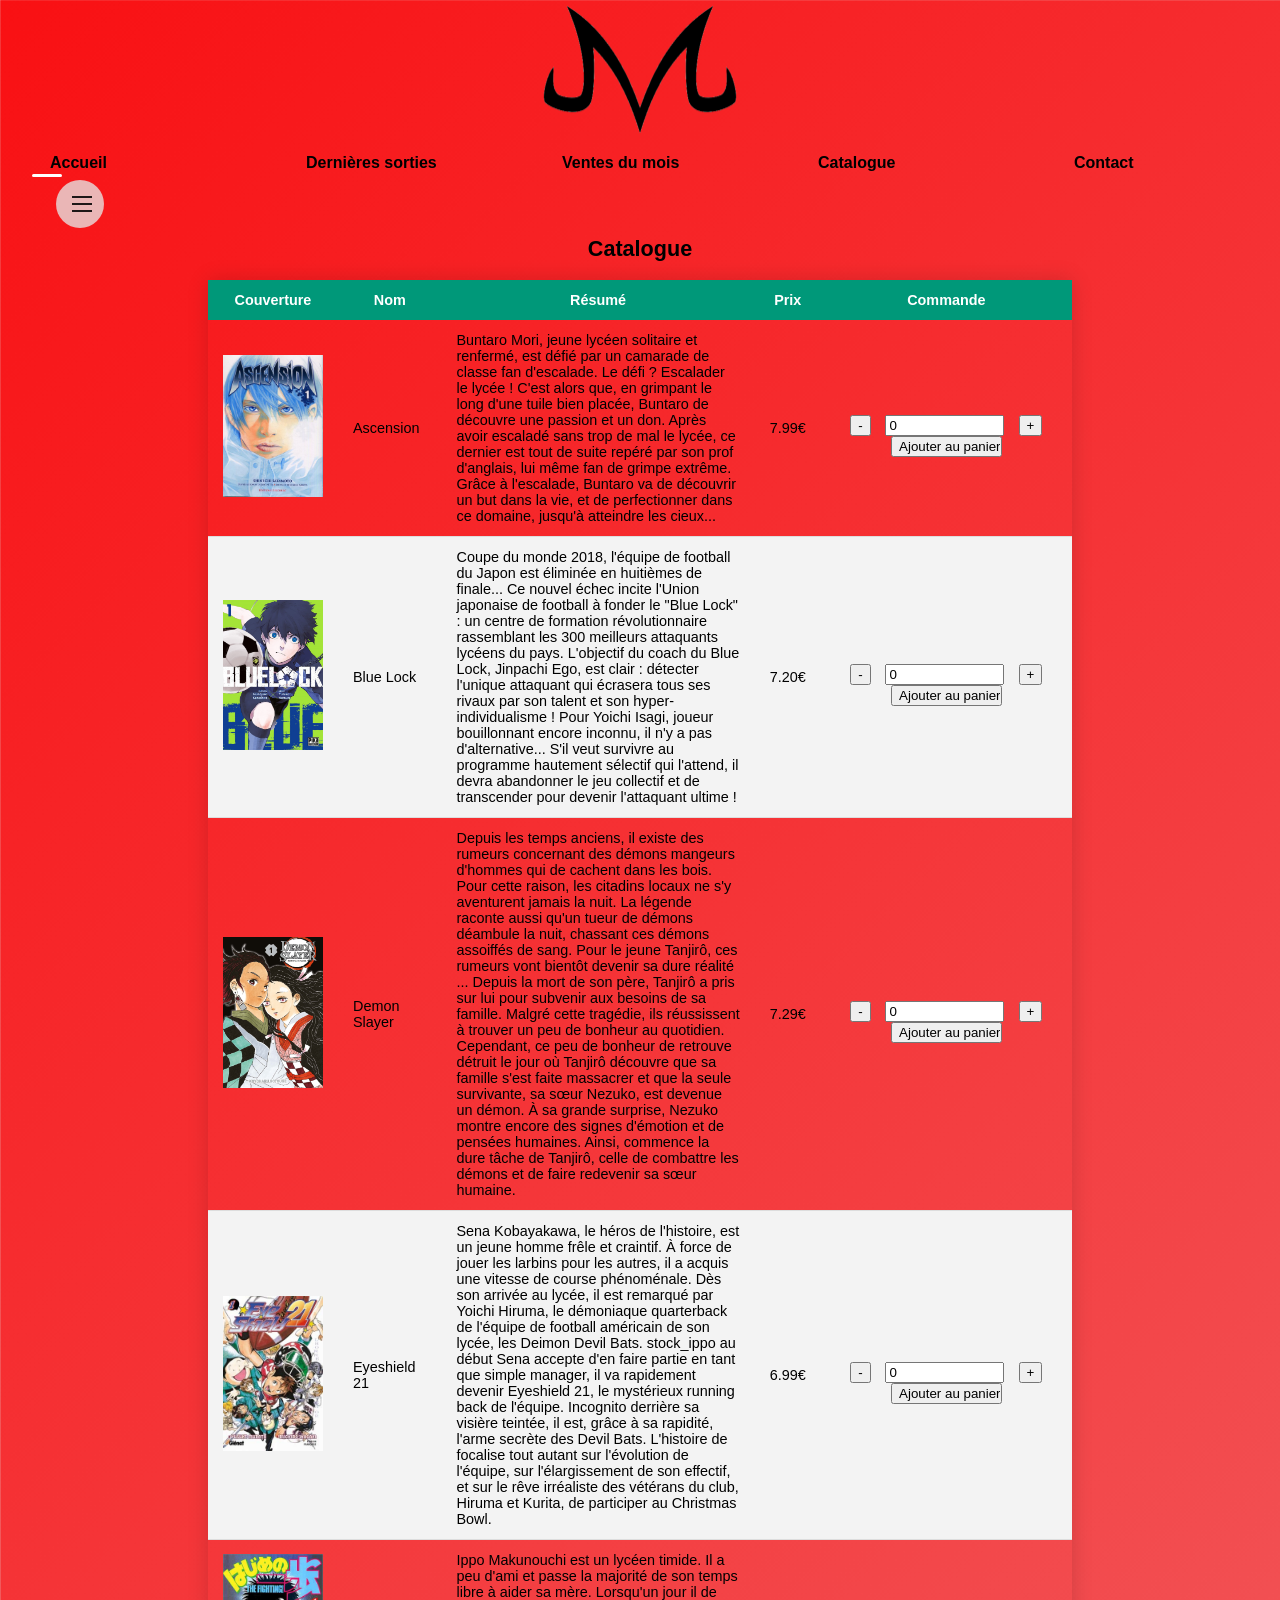
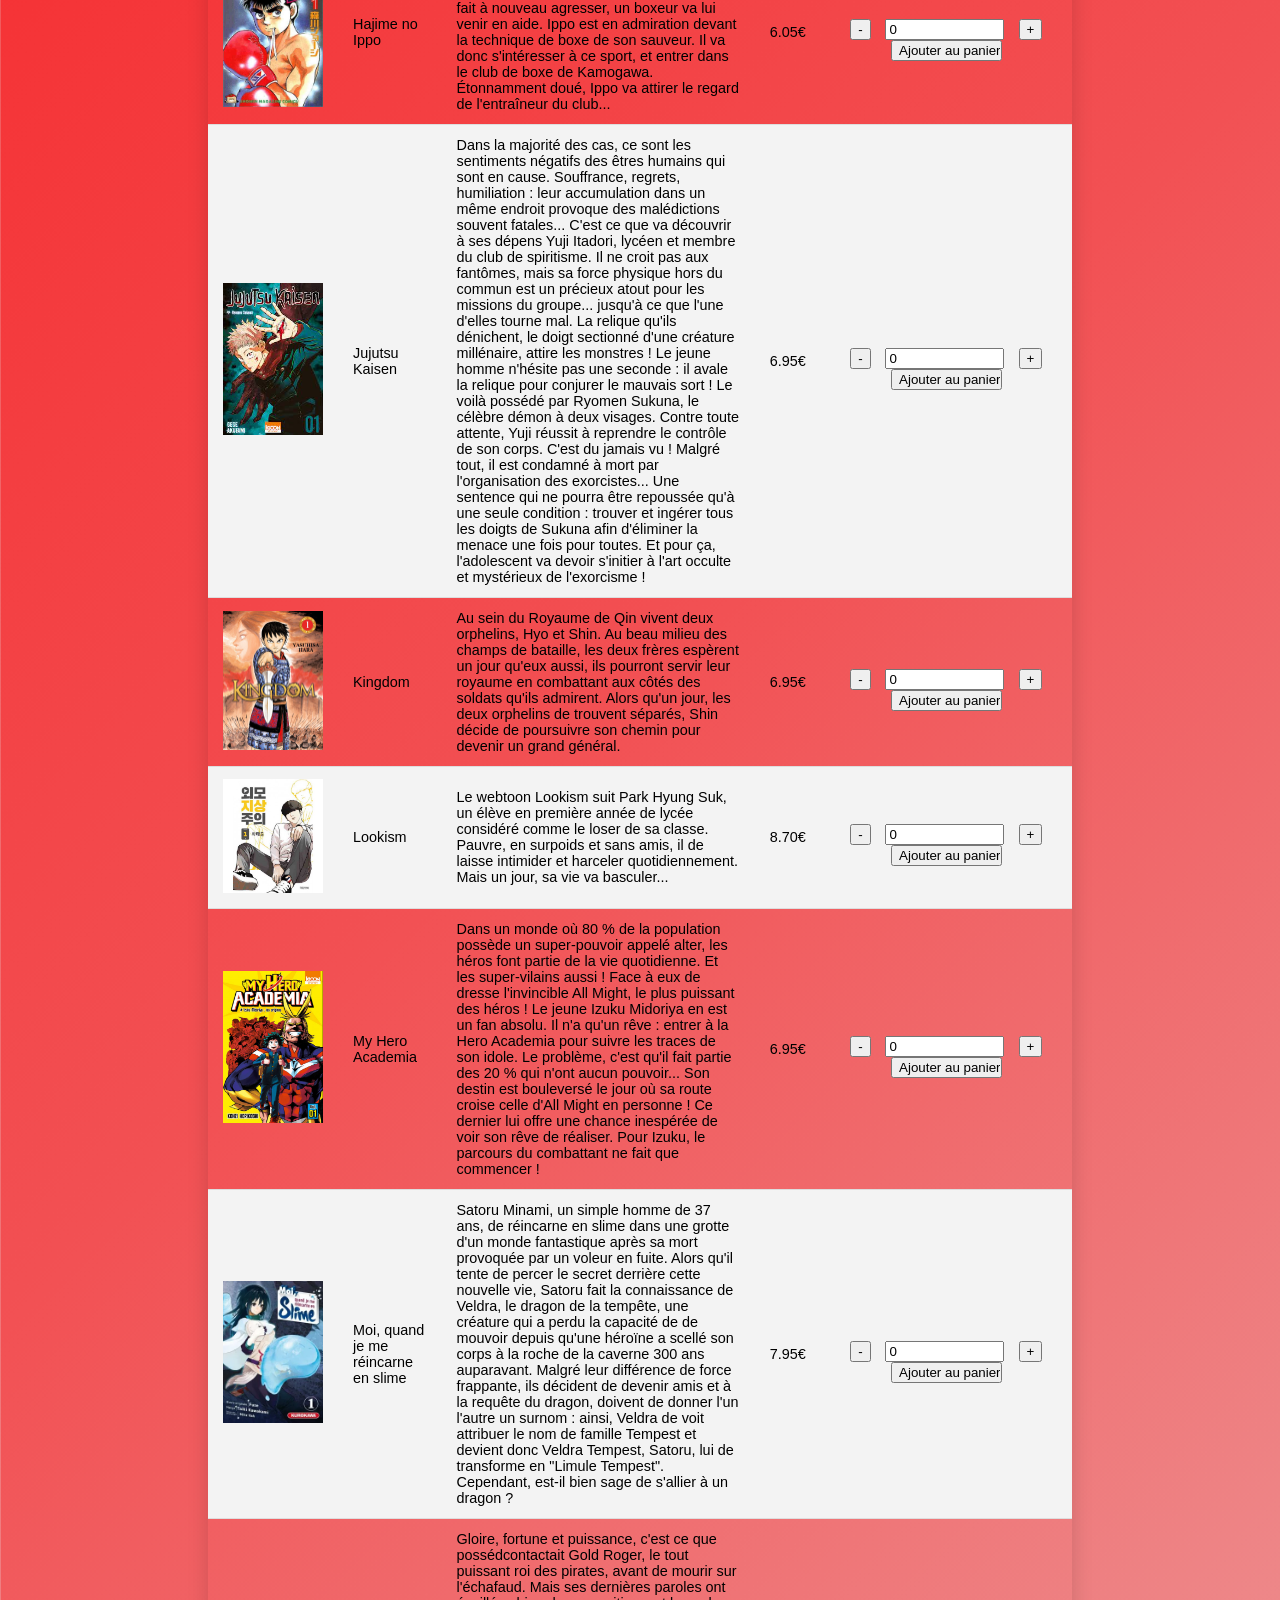
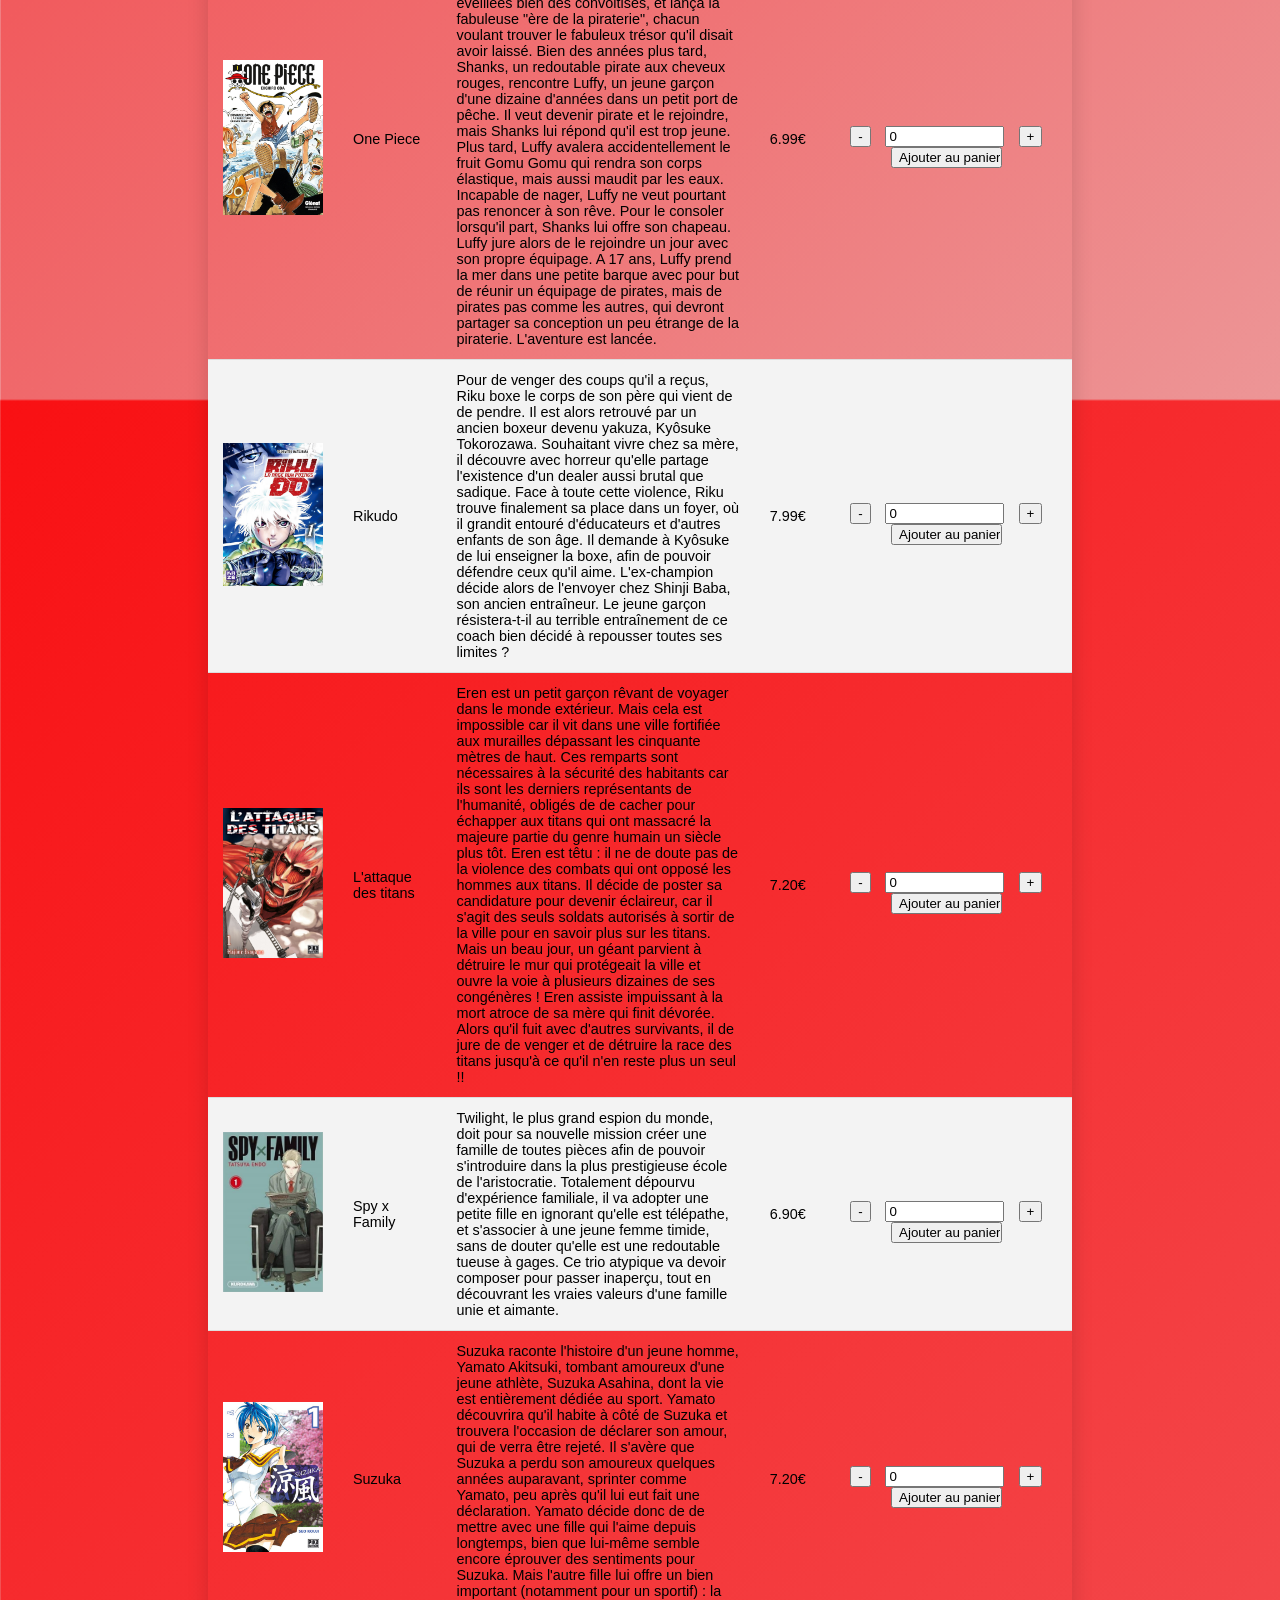
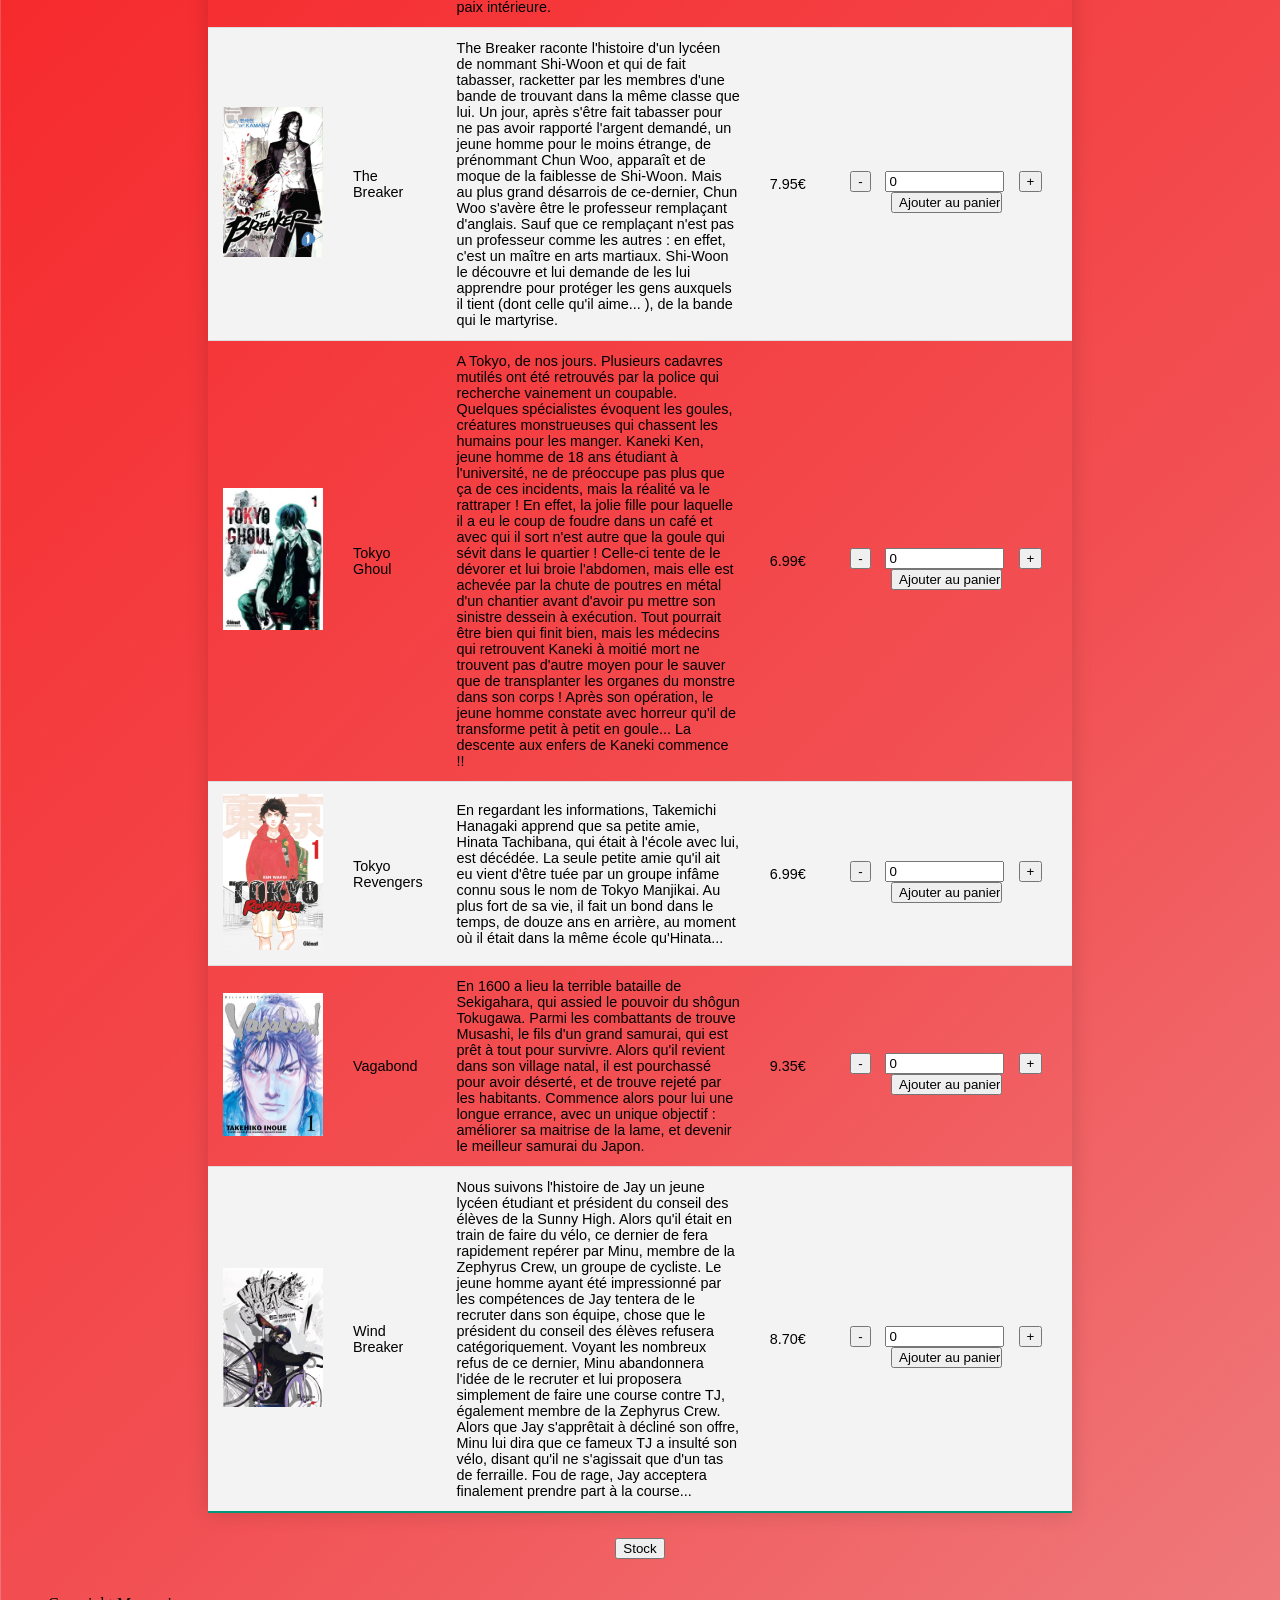
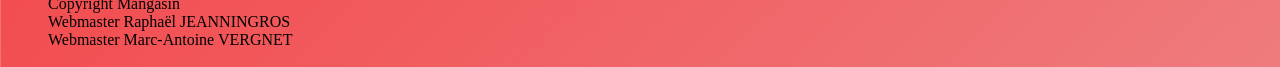
==== commit 2a0fd88c: "Add files via upload" ====
--- a/catalogue.html
+++ b/catalogue.html
@@ -22,629 +22,586 @@
             <div id="indicator"></div>
         </nav2>
     </header>
-    <div id="Global">
-        <div id="gauche">
-            <nav>
-                <div class="navicon">
-                  <div></div>
-                </div>
-                
-                <h3>Menu</h3>
-                <a href="index.html">[Accueil]</a>
-                <a href="sortie.html">[Dernières sorties]</a>
-                <a href="ventes.html">[Top 10 des ventes du mois]</a>
-                <a href="#catalogue">[Catalogue]</a>
-                <a href="contact.html">[Contact]</a>
-              
-            </nav>
-        </div>
-        <div id="droite">
-            <!--<section class="wrapper">
-                <main class="row title">
-                  <ul>
-                    <li>Couverture</li>
-                    <li>Titre</li>
-                    <li>Prix</li>
-                    <li>Commande</li>
-                  </ul>
-                </main>
-                <section>
-                  <article class="row nfl">
-                    <ul>
-                      <li><a name="ascension"><img src="Photos/ascension.jpg" width="100px"></a><span class="small">(Seinen)</span></li>
-                      <li class="centre">Ascension</li>
-                      <li class="centre">7.99€</li>
-                      <li class="centre"> 
-                        <div class="stock" style="visibility: hidden;"><span id="stock_ascension">20</span></div>
-                        <div class="commande">
-                            <input type="button" value="-"
-                                onclick="moins (document.getElementById('quanti_ascension'))" />
-                            <input type="text" id="quanti_ascension" value="0">
-                            <input type="button" value="+"
-                                onclick="plus (document.getElementById('stock_ascension'),document.getElementById('quanti_ascension'))" />
-                        </div>
-                        <div class="commande">
-                            <input type="button" value="Ajouter au panier"
-                                onclick="panier (document.getElementById('stock_ascension'),document.getElementById('quanti_ascension'))" />
-                        </div></li>
-                    </ul>
-                    <ul class="more-content">
-                      <li>Buntaro Mori, jeune lycéen solitaire et renfermé, est défié par un camarade de
-                        classe fan d'escalade. Le défi ? Escalader le lycée ! C'est alors que, en grimpant le long d'une
-                        tuile bien placée, Buntaro de découvre une passion et un don. Après avoir escaladé sans trop
-                        de mal le lycée, ce dernier est tout de suite repéré par son prof
-                        d'anglais, lui même fan de grimpe extrême. Grâce à l'escalade, Buntaro va de
-                        découvrir un but dans la vie, et de perfectionner dans ce domaine, jusqu'à atteindre les
-                        cieux...</li>
-                    </ul>
-                  </article>
-                </section>
-            </section> -->
-            <table cellpadding="0" cellspacing="0" border="0" class="styled-table">
-                <caption>
-                    <h2>Personnes </h2>
-                </caption>
-                <thead>
-                    <tr> <!-- début de la ligne -->
-                        <th>Couverture</th>
-                        <th>Nom</th>
-                        <th>Résumé</th>
-                        <th>Prix</th>
-                        <th>Commande</th>
-                    </tr> <!-- fin de la ligne -->
-                </thead>
-                <tr>
-                    <td><a name="ascension"><img src="Photos/ascension.jpg" width="100px"></a></td>
-                    <td>Ascension</td>
-                    <td>Buntaro Mori, jeune lycéen solitaire et renfermé, est défié par un camarade de
-                        classe fan d'escalade. Le défi ? Escalader le lycée ! C'est alors que, en grimpant le long d'une
-                        tuile bien placée, Buntaro de découvre une passion et un don. Après avoir escaladé sans trop
-                        de mal le lycée, ce dernier est tout de suite repéré par son prof
-                        d'anglais, lui même fan de grimpe extrême. Grâce à l'escalade, Buntaro va de
-                        découvrir un but dans la vie, et de perfectionner dans ce domaine, jusqu'à atteindre les
-                        cieux...</td>
-                    <td>7.99€</td>
-                    <td>
-                        <div class="stock" style="visibility: hidden;"><span id="stock_ascension">20</span></div>
-                        <div class="commande">
-                            <input type="button" value="-"
-                                onclick="moins (document.getElementById('quanti_ascension'))" />
-                            <input type="text" id="quanti_ascension" value="0">
-                            <input type="button" value="+"
-                                onclick="plus (document.getElementById('stock_ascension'),document.getElementById('quanti_ascension'))" />
-                        </div>
-                        <div class="commande">
-                            <input type="button" value="Ajouter au panier"
-                                onclick="panier (document.getElementById('stock_ascension'),document.getElementById('quanti_ascension'))" />
-                        </div>
-                    </td>
-                </tr>
-                <tr>
-                    <td><a name="BlueLock"><img src="Photos/BlueLock.jpg" width="100px"></a></td>
-                    <td>Blue Lock</td>
-                    <td>Coupe du monde 2018, l'équipe de football du Japon est éliminée en huitièmes
-                        de finale... Ce nouvel échec incite l'Union japonaise de football à
-                        fonder le "Blue Lock" : un centre de formation révolutionnaire rassemblant les 300
-                        meilleurs attaquants lycéens du pays. L'objectif du coach du Blue Lock, Jinpachi Ego, est clair
-                        : détecter l'unique attaquant qui écrasera tous ses rivaux par son talent et son
-                        hyper-individualisme ! Pour Yoichi Isagi, joueur bouillonnant encore inconnu, il n'y a pas
-                        d'alternative... S'il veut survivre au programme hautement sélectif qui l'attend, il devra
-                        abandonner le jeu collectif et de transcender pour devenir l'attaquant ultime !</td>
-                    <td>7.20€</td>
-                    <td>
-                        <div class="stock" style="visibility: hidden;"><span id="stock_bluelock">20</span></div>
-                        <div class="commande">
-                            <input type="button" value="-"
-                                onclick="moins(document.getElementById('quanti_bluelock'))" />
-                            <input type="text" id="quanti_bluelock" value="0">
-                            <input type="button" value="+"
-                                onclick="plus(document.getElementById('stock_bluelock'),document.getElementById('quanti_bluelock'))" />
-                        </div>
-                        <div class="commande">
-                            <input type="button" value="Ajouter au panier"
-                                onclick="panier (document.getElementById('stock_bluelock'),document.getElementById('quanti_bluelock'))" />
-                        </div>
-                    </td>
-                </tr>
-                <tr>
-                    <td><a name="demon"><img src="Photos/demon.jpg" width="100px"></a></td>
-                    <td>Demon Slayer</td>
-                    <td>Depuis les temps anciens, il existe des rumeurs concernant des démons mangeurs d'hommes qui de
-                        cachent dans les bois. Pour cette raison, les citadins locaux ne s'y aventurent jamais la nuit.
-                        La légende raconte aussi qu'un tueur de démons déambule la nuit, chassant ces
-                        démons assoiffés de sang. Pour le jeune Tanjirô, ces rumeurs vont bientôt devenir
-                        sa dure réalité ... Depuis la mort de son père, Tanjirô a pris sur lui pour
-                        subvenir aux besoins de sa famille. Malgré cette tragédie, ils réussissent à
-                        trouver un peu de bonheur au quotidien. Cependant, ce peu de bonheur
-                        de retrouve détruit le jour où Tanjirô découvre que sa famille s'est faite massacrer et que la
-                        seule survivante, sa sœur Nezuko, est devenue un démon. À sa grande surprise, Nezuko montre
-                        encore des signes d'émotion et de pensées humaines. Ainsi, commence la dure tâche
-                        de Tanjirô, celle de combattre les démons et de faire
-                        redevenir sa sœur humaine.</td>
-                    <td>7.29€</td>
-                    <td>
-                        <div class="stock" style="visibility: hidden;"><span id="stock_demon">20</span></div>
-                        <div class="commande">
-                            <input type="button" value="-" onclick="moins(document.getElementById('quanti_demon'))" />
-                            <input type="text" id="quanti_demon" value="0">
-                            <input type="button" value="+"
-                                onclick="plus(document.getElementById('stock_demon'),document.getElementById('quanti_demon'))" />
-                        </div>
-                        <div class="commande">
-                            <input type="button" value="Ajouter au panier"
-                                onclick="panier (document.getElementById('stock_demon'),document.getElementById('quanti_demon'))" />
-                        </div>
-                    </td>
-                </tr>
-                <tr>
-                    <td><a name="eyeshield"><img src="Photos/eyeshield.jpg" width="100px"></a></td>
-                    <td>Eyeshield 21</td>
-                    <td>Sena Kobayakawa, le héros de l'histoire, est un jeune homme frêle et craintif. À
-                        force de jouer les larbins pour les autres, il a acquis une vitesse
-                        de course phénoménale. Dès son arrivée au lycée, il est remarqué par Yoichi
-                        Hiruma, le démoniaque quarterback de l'équipe de football américain
-                        de son lycée, les Deimon Devil Bats. stock_ippo au début Sena accepte d'en faire
-                        partie en tant que simple manager, il va rapidement devenir Eyeshield 21, le mystérieux running
-                        back de l'équipe. Incognito derrière sa visière teintée, il est, grâce à sa
-                        rapidité, l'arme secrète des Devil Bats. L'histoire de focalise tout autant sur l'évolution
-                        de l'équipe, sur l'élargissement de son effectif, et sur le rêve
-                        irréaliste des vétérans du club, Hiruma et Kurita, de participer au Christmas
-                        Bowl.</td>
-                    <td>6.99€</td>
-                    <td>
-                        <div class="stock" style="visibility: hidden;"><span id="stock_eyeshield">20</span></div>
-                        <div class="commande">
-                            <input type="button" value="-"
-                                onclick="moins(document.getElementById('quanti_eyeshield'))" />
-                            <input type="text" id="quanti_eyeshield" value="0">
-                            <input type="button" value="+"
-                                onclick="plus(document.getElementById('stock_eyeshield'),document.getElementById('quanti_eyeshield'))" />
-                        </div>
-                        <div class="commande">
-                            <input type="button" value="Ajouter au panier"
-                                onclick="panier (document.getElementById('stock_eyeshield'),document.getElementById('quanti_eyeshield'))" />
-                        </div>
-                    </td>
-                </tr>
-                <tr>
-                    <td><a name="Ippo"><img src="Photos/Ippo.jpg" width="100px"></a></td>
-                    <td>Hajime no Ippo</td>
-                    <td>Ippo Makunouchi est un lycéen timide. Il a peu d'ami et passe la majorité de son
-                        temps libre à aider sa mère. Lorsqu'un jour il de fait à nouveau agresser, un boxeur va lui
-                        venir en aide. Ippo est en admiration devant la technique de boxe de
-                        son sauveur. Il va donc s'intéresser à ce sport, et entrer dans le club de boxe
-                        de Kamogawa. Étonnamment doué, Ippo va attirer le regard de
-                        l'entraîneur du club...</td>
-                    <td>6.05€</td>
-                    <td>
-                        <div class="stock" style="visibility: hidden;"><span id="stock_ippo">20</span></div>
-                        <div class="commande">
-                            <input type="button" value="-" onclick="moins(document.getElementById('quanti_ippo'))" />
-                            <input type="text" id="quanti_ippo" value="0">
-                            <input type="button" value="+"
-                                onclick="plus(document.getElementById('stock_ippo'),document.getElementById('quanti_ippo'))" />
-                        </div>
-                        <div class="commande">
-                            <input type="button" value="Ajouter au panier"
-                                onclick="panier (document.getElementById('stock_ippo'),document.getElementById('quanti_ippo'))" />
-                        </div>
-                    </td>
-                </tr>
-                <tr>
-                    <td><a name="jujutsu"><img src="Photos/jujutsu.jpeg" width="100px"></a></td>
-                    <td>Jujutsu Kaisen</td>
-                    <td>Dans la majorité des cas, ce sont les sentiments négatifs des êtres humains qui sont en cause.
-                        Souffrance, regrets, humiliation : leur accumulation dans un même endroit provoque des
-                        malédictions souvent fatales... C'est ce que va découvrir à ses dépens Yuji Itadori, lycéen et
-                        membre du club de spiritisme. Il ne croit pas aux fantômes, mais sa force physique
-                        hors du commun est un précieux atout pour les missions du groupe... jusqu'à ce que l'une d'elles
-                        tourne mal. La relique qu'ils dénichent, le doigt sectionné d'une créature millénaire, attire
-                        les monstres ! Le jeune homme n'hésite pas une seconde : il avale la relique pour conjurer le
-                        mauvais sort ! Le voilà possédé par Ryomen Sukuna, le célèbre démon à deux visages. Contre toute
-                        attente, Yuji réussit à reprendre le contrôle de son corps. C'est du jamais vu !
-                        Malgré tout, il est condamné à mort par l'organisation des exorcistes... Une sentence qui ne
-                        pourra être repoussée qu'à une seule condition : trouver et ingérer tous les doigts
-                        de Sukuna afin d'éliminer la menace une fois pour toutes. Et pour ça, l'adolescent
-                        va devoir s'initier à l'art occulte et mystérieux de l'exorcisme !</td>
-                    <td>6.95€</td>
-                    <td>
-                        <div class="stock" style="visibility: hidden;"><span id="stock_jujutsu">20</span></div>
-                        <div class="commande">
-                            <input type="button" value="-" onclick="moins(document.getElementById('quanti_jujutsu'))" />
-                            <input type="text" id="quanti_jujutsu" value="0">
-                            <input type="button" value="+"
-                                onclick="plus(document.getElementById('stock_jujutsu'),document.getElementById('quanti_jujutsu'))" />
-                        </div>
-                        <div class="commande">
-                            <input type="button" value="Ajouter au panier"
-                                onclick="panier (document.getElementById('stock_jujutsu'),document.getElementById('quanti_jujutsu'))" />
-                        </div>
-                    </td>
-                </tr>
-                <tr>
-                    <td><a name="Kingdom"><img src="Photos/Kingdom.jpg" width="100px"></a></td>
-                    <td>Kingdom</td>
-                    <td>Au sein du Royaume de Qin vivent deux orphelins, Hyo et Shin. Au beau milieu des
-                        champs de bataille, les deux frères espèrent un jour qu'eux aussi, ils pourront
-                        servir leur royaume en combattant aux côtés des soldats qu'ils admirent. Alors qu'un jour, les
-                        deux orphelins de trouvent séparés, Shin décide de poursuivre son chemin pour
-                        devenir un grand général.</td>
-                    <td>6.95€</td>
-                    <td>
-                        <div class="stock" style="visibility: hidden;"><span id="stock_kingdom">20</span></div>
-                        <div class="commande">
-                            <input type="button" value="-" onclick="moins(document.getElementById('quanti_kingdom'))" />
-                            <input type="text" id="quanti_kingdom" value="0">
-                            <input type="button" value="+"
-                                onclick="plus(document.getElementById('stock_kingdom'),document.getElementById('quanti_kingdom'))" />
-                        </div>
-                        <div class="commande">
-                            <input type="button" value="Ajouter au panier"
-                                onclick="panier (document.getElementById('stock_kingdom'),document.getElementById('quanti_kingdom'))" />
-                        </div>
-                    </td>
-                </tr>
-                <tr>
-                    <td><a name="Lookism"><img src="Photos/Lookism.jpg" width="100px"></a></td>
-                    <td>Lookism</td>
-                    <td>Le webtoon Lookism suit Park Hyung Suk, un élève en première année de lycée
-                        considéré comme le loser de sa classe. Pauvre, en surpoids et sans amis, il de
-                        laisse intimider et harceler quotidiennement. Mais un jour, sa vie va basculer...</td>
-                    <td>8.70€</td>
-                    <td>
-                        <div class="stock" style="visibility: hidden;"><span id="stock_lookism">20</span></div>
-                        <div class="commande">
-                            <input type="button" value="-" onclick="moins(document.getElementById('quanti_lookism'))" />
-                            <input type="text" id="quanti_lookism" value="0">
-                            <input type="button" value="+"
-                                onclick="plus(document.getElementById('stock_lookism'),document.getElementById('quanti_lookism'))" />
-                        </div>
-                        <div class="commande">
-                            <input type="button" value="Ajouter au panier"
-                                onclick="panier (document.getElementById('stock_lookism'),document.getElementById('quanti_lookism'))" />
-                        </div>
-                    </td>
-                </tr>
-                <tr>
-                    <td><a name="MHA"><img src="Photos/MHA.jpg" width="100px"></a></td>
-                    <td>My Hero Academia</td>
-                    <td>Dans un monde où 80 % de la population possède un super‑pouvoir appelé alter, les
-                        héros font partie de la vie quotidienne. Et les super‑vilains aussi ! Face à eux
-                        de dresse l'invincible All Might, le plus puissant des héros ! Le jeune Izuku Midoriya en est un
-                        fan absolu. Il n'a qu'un rêve : entrer à la Hero Academia pour suivre les traces
-                        de son idole. Le problème, c'est qu'il fait partie des 20 % qui n'ont aucun
-                        pouvoir... Son destin est bouleversé le jour où sa route croise celle d'All Might en personne !
-                        Ce dernier lui offre une chance inespérée de voir son rêve de réaliser. Pour
-                        Izuku, le parcours du combattant ne fait que commencer !</td>
-                    <td>6.95€</td>
-                    <td>
-                        <div class="stock" style="visibility: hidden;"><span id="stock_myheroacademia">20</span></div>
-                        <div class="commande">
-                            <input type="button" value="-"
-                                onclick="moins(document.getElementById('quanti_myheroacademia'))" />
-                            <input type="text" id="quanti_myheroacademia" value="0">
-                            <input type="button" value="+"
-                                onclick="plus(document.getElementById('stock_myheroacademia'),document.getElementById('quanti_myheroacademia'))" />
-                        </div>
-                        <div class="commande">
-                            <input type="button" value="Ajouter au panier"
-                                onclick="panier (document.getElementById('stock_myheroacademia'),document.getElementById('quanti_myheroacademia'))" />
-                        </div>
-                    </td>
-                </tr>
-                <tr>
-                    <td><a name="Slime"><img src="Photos/Slime.jpg" width="100px"></a></td>
-                    <td>Moi, quand je me réincarne en slime</td>
-                    <td>Satoru Minami, un simple homme de 37 ans, de réincarne en slime dans une grotte
-                        d'un monde fantastique après sa mort provoquée par un voleur en fuite. Alors qu'il tente
-                        de percer le secret derrière cette nouvelle vie, Satoru fait la connaissance
-                        de Veldra, le dragon de la tempête, une créature qui a perdu la
-                        capacité de de mouvoir depuis qu'une héroïne a scellé son corps à la roche
-                        de la caverne 300 ans auparavant. Malgré leur différence de force
-                        frappante, ils décident de devenir amis et à la requête du dragon, doivent de
-                        donner l'un l'autre un surnom : ainsi, Veldra de voit attribuer le nom de famille
-                        Tempest et devient donc Veldra Tempest, Satoru, lui de transforme en "Limule Tempest".
-                        Cependant, est-il bien sage de s'allier à un dragon ?</td>
-                    <td>7.95€</td>
-                    <td>
-                        <div class="stock" style="visibility: hidden;"><span id="stock_slime">20</span></div>
-                        <div class="commande">
-                            <input type="button" value="-" onclick="moins(document.getElementById('quanti_slime'))" />
-                            <input type="text" id="quanti_slime" value="0">
-                            <input type="button" value="+"
-                                onclick="plus(document.getElementById('stock_slime'),document.getElementById('quanti_slime'))" />
-                        </div>
-                        <div class="commande">
-                            <input type="button" value="Ajouter au panier"
-                                onclick="panier (document.getElementById('stock_slime'),document.getElementById('quanti_slime'))" />
-                        </div>
-                    </td>
-                </tr>
-                <tr>
-                    <td><a name="OnePiece"><img src="Photos/OnePiece.jpg" width="100px"></a></td>
-                    <td>One Piece</td>
-                    <td>Gloire, fortune et puissance, c'est ce que possédcontactait Gold Roger, le tout puissant roi des
-                        pirates, avant de mourir sur l'échafaud. Mais ses dernières paroles ont éveillées
-                        bien des convoitises, et lança la fabuleuse "ère de la piraterie", chacun voulant
-                        trouver le fabuleux trésor qu'il disait avoir laissé. Bien des années plus tard, Shanks, un
-                        redoutable pirate aux cheveux rouges, rencontre Luffy, un jeune garçon d'une dizaine d'années
-                        dans un petit port de pêche. Il veut devenir pirate et le rejoindre, mais Shanks
-                        lui répond qu'il est trop jeune. Plus tard, Luffy avalera accidentellement le fruit Gomu Gomu
-                        qui rendra son corps élastique, mais aussi maudit par les eaux. Incapable de
-                        nager, Luffy ne veut pourtant pas renoncer à son rêve. Pour le consoler lorsqu'il part, Shanks
-                        lui offre son chapeau. Luffy jure alors de le rejoindre un jour avec son propre
-                        équipage. A 17 ans, Luffy prend la mer dans une petite barque avec pour but de
-                        réunir un équipage de pirates, mais de pirates pas comme les autres,
-                        qui devront partager sa conception un peu étrange de la piraterie. L'aventure est
-                        lancée.</td>
-                    <td>6.99€</td>
-                    <td>
-                        <div class="stock" style="visibility: hidden;"><span id="stock_onepiece">20</span></div>
-                        <div class="commande">
-                            <input type="button" value="-"
-                                onclick="moins(document.getElementById('quanti_onepiece'))" />
-                            <input type="text" id="quanti_onepiece" value="0">
-                            <input type="button" value="+"
-                                onclick="plus(document.getElementById('stock_onepiece'),document.getElementById('quanti_onepiece'))" />
-                        </div>
-                        <div class="commande">
-                            <input type="button" value="Ajouter au panier"
-                                onclick="panier (document.getElementById('stock_onepiece'),document.getElementById('quanti_onepiece'))" />
-                        </div>
-                    </td>
-                </tr>
-                <tr>
-                    <td><a name="rikudo"><img src="Photos/rikudo.jpg" width="100px"></a></td>
-                    <td>Rikudo</td>
-                    <td>Pour de venger des coups qu'il a reçus, Riku boxe le corps de son père qui vient
-                        de de pendre. Il est alors retrouvé par un ancien boxeur devenu yakuza, Kyôsuke
-                        Tokorozawa. Souhaitant vivre chez sa mère, il découvre avec horreur qu'elle partage l'existence
-                        d'un dealer aussi brutal que sadique. Face à toute cette violence, Riku trouve finalement sa
-                        place dans un foyer, où il grandit entouré d'éducateurs et d'autres enfants de son
-                        âge. Il demande à Kyôsuke de lui enseigner la boxe, afin de pouvoir
-                        défendre ceux qu'il aime. L'ex-champion décide alors de l'envoyer chez Shinji
-                        Baba, son ancien entraîneur. Le jeune garçon résistera-t-il au terrible entraînement
-                        de ce coach bien décidé à repousser toutes ses limites ?</td>
-                    <td>7.99€</td>
-                    <td>
-                        <div class="stock" style="visibility: hidden;"><span id="stock_riduko">20</span></div>
-                        <div class="commande">
-                            <input type="button" value="-" onclick="moins(document.getElementById('quanti_riduko'))" />
-                            <input type="text" id="quanti_riduko" value="0">
-                            <input type="button" value="+"
-                                onclick="plus(document.getElementById('stock_riduko'),document.getElementById('quanti_riduko'))" />
-                        </div>
-                        <div class="commande">
-                            <input type="button" value="Ajouter au panier"
-                                onclick="panier (document.getElementById('stock_riduko'),document.getElementById('quanti_riduko'))" />
-                        </div>
-                    </td>
-                </tr>
-                <tr>
-                    <td><a name="snk"><img src="Photos/snk.jpg" width="100px"></a></td>
-                    <td>L'attaque des titans</td>
-                    <td>Eren est un petit garçon rêvant de voyager dans le monde extérieur. Mais cela est
-                        impossible car il vit dans une ville fortifiée aux murailles dépassant les cinquante mètres
-                        de haut. Ces remparts sont nécessaires à la sécurité des habitants car ils sont
-                        les derniers représentants de l'humanité, obligés de de cacher pour
-                        échapper aux titans qui ont massacré la majeure partie du genre humain un siècle plus tôt. Eren
-                        est têtu : il ne de doute pas de la violence des combats qui ont opposé les hommes
-                        aux titans. Il décide de poster sa candidature pour devenir éclaireur, car il
-                        s'agit des seuls soldats autorisés à sortir de la ville pour en savoir plus sur
-                        les titans. Mais un beau jour, un géant parvient à détruire le mur qui protégeait la ville et
-                        ouvre la voie à plusieurs dizaines de ses congénères ! Eren assiste impuissant à
-                        la mort atroce de sa mère qui finit dévorée. Alors qu'il fuit avec d'autres
-                        survivants, il de jure de de venger et de détruire la race des
-                        titans jusqu'à ce qu'il n'en reste plus un seul !!</td>
-                    <td>7.20€</td>
-                    <td>
-                        <div class="stock" style="visibility: hidden;"><span id="stock_snk">20</span></div>
-                        <div class="commande">
-                            <input type="button" value="-" onclick="moins(document.getElementById('quanti_snk'))" />
-                            <input type="text" id="quanti_snk" value="0">
-                            <input type="button" value="+"
-                                onclick="plus(document.getElementById('stock_snk'),document.getElementById('quanti_snk'))" />
-                        </div>
-                        <div class="commande">
-                            <input type="button" value="Ajouter au panier"
-                                onclick="panier (document.getElementById('stock_snk'),document.getElementById('quanti_snk'))" />
-                        </div>
-                    </td>
-                </tr>
-                <tr>
-                    <td><a name="spy"><img src="Photos/spy.jpg" width="100px"></a></td>
-                    <td>Spy x Family</td>
-                    <td>Twilight, le plus grand espion du monde, doit pour sa nouvelle mission créer une famille
-                        de toutes pièces afin de pouvoir s'introduire dans la plus
-                        prestigieuse école de l'aristocratie. Totalement dépourvu d'expérience familiale,
-                        il va adopter une petite fille en ignorant qu'elle est télépathe, et s'associer à une jeune
-                        femme timide, sans de douter qu'elle est une redoutable tueuse à gages. Ce trio atypique va
-                        devoir composer pour passer inaperçu, tout en découvrant les vraies valeurs d'une famille unie
-                        et aimante.</td>
-                    <td>6.90€</td>
-                    <td>
-                        <div class="stock" style="visibility: hidden;"><span id="stock_spy">20</span></div>
-                        <div class="commande">
-                            <input type="button" value="-" onclick="moins(document.getElementById('quanti_spy'))" />
-                            <input type="text" id="quanti_spy" value="0">
-                            <input type="button" value="+"
-                                onclick="plus(document.getElementById('stock_spy'),document.getElementById('quanti_spy'))" />
-                        </div>
-                        <div class="commande">
-                            <input type="button" value="Ajouter au panier"
-                                onclick="panier (document.getElementById('stock_spy'),document.getElementById('quanti_spy'))" />
-                        </div>
-                    </td>
-                </tr>
-                <tr>
-                    <td><a name="Suzuka"><img src="Photos/Suzuka.jpg" width="100px"></a></td>
-                    <td>Suzuka</td>
-                    <td>Suzuka raconte l'histoire d'un jeune homme, Yamato Akitsuki, tombant amoureux d'une jeune
-                        athlète, Suzuka Asahina, dont la vie est entièrement dédiée au sport. Yamato découvrira qu'il
-                        habite à côté de Suzuka et trouvera l'occasion de déclarer son
-                        amour, qui de verra être rejeté. Il s'avère que Suzuka a perdu son amoureux quelques années
-                        auparavant, sprinter comme Yamato, peu après qu'il lui eut fait une déclaration. Yamato décide
-                        donc de de mettre avec une fille qui l'aime depuis longtemps, bien que lui-même
-                        semble encore éprouver des sentiments pour Suzuka. Mais l'autre fille lui offre un bien
-                        important (notamment pour un sportif) : la paix intérieure.</td>
-                    <td>7.20€</td>
-                    <td>
-                        <div class="stock" style="visibility: hidden;"><span id="stock_suzuka">20</span></div>
-                        <div class="commande">
-                            <input type="button" value="-" onclick="moins(document.getElementById('quanti_suzuka'))" />
-                            <input type="text" id="quanti_suzuka" value="0">
-                            <input type="button" value="+"
-                                onclick="plus(document.getElementById('stock_suzuka'),document.getElementById('quanti_suzuka'))" />
-                        </div>
-                        <div class="commande">
-                            <input type="button" value="Ajouter au panier"
-                                onclick="panier (document.getElementById('stock_suzuka'),document.getElementById('quanti_suzuka'))" />
-                        </div>
-                    </td>
-                </tr>
-                <tr>
-                    <td><a name="Breaker"><img src="Photos/Breaker.jpg" width="100px"></a></td>
-                    <td>The Breaker</td>
-                    <td>The Breaker raconte l'histoire d'un lycéen de nommant Shi-Woon et qui de fait tabasser,
-                        racketter par les membres d'une bande de trouvant dans la même classe que lui. Un jour, après
-                        s'être fait tabasser pour ne pas avoir rapporté l'argent demandé, un jeune homme pour le moins
-                        étrange, de prénommant Chun Woo, apparaît et de moque de la faiblesse
-                        de Shi-Woon. Mais au plus grand désarrois de ce-dernier, Chun Woo
-                        s'avère être le professeur remplaçant d'anglais. Sauf que ce remplaçant n'est pas un professeur
-                        comme les autres : en effet, c'est un maître en arts martiaux. Shi-Woon le découvre et lui
-                        demande de les lui apprendre pour protéger les gens auxquels il tient (dont celle
-                        qu'il aime... ), de la bande qui le martyrise.</td>
-                    <td>7.95€</td>
-                    <td>
-                        <div class="stock" style="visibility: hidden;"><span id="stock_breaker">20</span></div>
-                        <div class="commande">
-                            <input type="button" value="-" onclick="moins(document.getElementById('quanti_breaker'))" />
-                            <input type="text" id="quanti_breaker" value="0">
-                            <input type="button" value="+"
-                                onclick="plus(document.getElementById('stock_breaker'),document.getElementById('quanti_breaker'))" />
-                        </div>
-                        <div class="commande">
-                            <input type="button" value="Ajouter au panier"
-                                onclick="panier (document.getElementById('stock_breaker'),document.getElementById('quanti_breaker'))" />
-                        </div>
-                    </td>
-                </tr>
-                <tr>
-                    <td><a name="ghoul"><img src="Photos/ghoul.jpg" width="100px"></a></td>
-                    <td>Tokyo Ghoul</td>
-                    <td>A Tokyo, de nos jours. Plusieurs cadavres mutilés ont été retrouvés par la police
-                        qui recherche vainement un coupable. Quelques spécialistes évoquent les goules, créatures
-                        monstrueuses qui chassent les humains pour les manger. Kaneki Ken, jeune homme de
-                        18 ans étudiant à l'université, ne de préoccupe pas plus que ça de ces incidents,
-                        mais la réalité va le rattraper ! En effet, la jolie fille pour laquelle il a eu le coup
-                        de foudre dans un café et avec qui il sort n'est autre que la goule qui sévit dans
-                        le quartier ! Celle-ci tente de le dévorer et lui broie l'abdomen, mais elle est
-                        achevée par la chute de poutres en métal d'un chantier avant d'avoir pu mettre son
-                        sinistre dessein à exécution. Tout pourrait être bien qui finit bien, mais les médecins qui
-                        retrouvent Kaneki à moitié mort ne trouvent pas d'autre moyen pour le sauver que
-                        de transplanter les organes du monstre dans son corps ! Après son opération, le
-                        jeune homme constate avec horreur qu'il de transforme petit à petit en goule... La descente aux
-                        enfers de Kaneki commence !!</td>
-                    <td>6.99€</td>
-                    <td>
-                        <div class="stock" style="visibility: hidden;"><span id="stock_ghoul">20</span></div>
-                        <div class="commande">
-                            <input type="button" value="-" onclick="moins(document.getElementById('quanti_ghoul'))" />
-                            <input type="text" id="quanti_ghoul" value="0">
-                            <input type="button" value="+"
-                                onclick="plus(document.getElementById('stock_ghoul'),document.getElementById('quanti_ghoul'))" />
-                        </div>
-                        <div class="commande">
-                            <input type="button" value="Ajouter au panier"
-                                onclick="panier (document.getElementById('stock_ghoul'),document.getElementById('quanti_ghoul'))" />
-                        </div>
-                    </td>
-                </tr>
-                <tr>
-                    <td><a name="tokyo"><img src="Photos/tokyo.jpeg" width="100px"></a></td>
-                    <td>Tokyo Revengers</td>
-                    <td>En regardant les informations, Takemichi Hanagaki apprend que sa petite amie, Hinata Tachibana,
-                        qui était à l'école avec lui, est décédée. La seule petite amie qu'il ait eu vient d'être tuée
-                        par un groupe infâme connu sous le nom de Tokyo Manjikai. Au plus fort
-                        de sa vie, il fait un bond dans le temps, de douze ans en arrière,
-                        au moment où il était dans la même école qu'Hinata...</td>
-                    <td>6.99€</td>
-                    <td>
-                        <div class="stock" style="visibility: hidden;"><span id="stock_tokyorevengers">20</span></div>
-                        <div class="commande">
-                            <input type="button" value="-"
-                                onclick="moins(document.getElementById('quanti_tokyorevengers'))" />
-                            <input type="text" id="quanti_tokyorevengers" value="0">
-                            <input type="button" value="+"
-                                onclick="plus(document.getElementById('stock_tokyorevengers'),document.getElementById('quanti_tokyorevengers'))" />
-                        </div>
-                        <div class="commande">
-                            <input type="button" value="Ajouter au panier"
-                                onclick="panier (document.getElementById('stock_tokyorevengers'),document.getElementById('quanti_tokyorevengers'))" />
-                        </div>
-                    </td>
-                </tr>
-                <tr>
-                    <td><a name="Vagabond"><img src="Photos/Vagabond.jpg" width="100px"></a></td>
-                    <td>Vagabond</td>
-                    <td>En 1600 a lieu la terrible bataille de Sekigahara, qui assied le pouvoir du shôgun
-                        Tokugawa. Parmi les combattants de trouve Musashi, le fils d'un grand samurai, qui est prêt à
-                        tout pour survivre. Alors qu'il revient dans son village natal, il est pourchassé pour avoir
-                        déserté, et de trouve rejeté par les habitants. Commence alors pour lui une longue errance, avec
-                        un unique objectif : améliorer sa maitrise de la lame, et devenir le meilleur
-                        samurai du Japon.</td>
-                    <td>9.35€</td>
-                    <td style="display:none"><span id="stock_vagabond">20</span></td>
-                    <td>
-                        <div class="stock" style="visibility: hidden;"><span id="stock_ascension">20</div>
-                        <div class="commande">
-                            <input type="button" value="-"
-                                onclick="moins(document.getElementById('quanti_vagabond'))" />
-                            <input type="text" id="quanti_vagabond" value="0">
-                            <input type="button" value="+"
-                                onclick="plus(document.getElementById('stock_vagabond'),document.getElementById('quanti_vagabond'))" />
-                        </div>
-                        <div class="commande">
-                            <input type="button" value="Ajouter au panier"
-                                onclick="panier (document.getElementById('stock_vagabond'),document.getElementById('quanti_vagabond'))" />
-                        </div>
-                    </td>
-                </tr>
-                <tr>
-                    <td><a name="WindBreaker"><img src="Photos/WindBreaker.jpg" width="100px"></a></td>
-                    <td>Wind Breaker</td>
-                    <td>Nous suivons l'histoire de Jay un jeune lycéen étudiant et président du conseil
-                        des élèves de la Sunny High. Alors qu'il était en train de faire du
-                        vélo, ce dernier de fera rapidement repérer par Minu, membre de la Zephyrus Crew,
-                        un groupe de cycliste. Le jeune homme ayant été impressionné par les compétences
-                        de Jay tentera de le recruter dans son équipe, chose que le
-                        président du conseil des élèves refusera catégoriquement. Voyant les nombreux refus
-                        de ce dernier, Minu abandonnera l'idée de le recruter et lui
-                        proposera simplement de faire une course contre TJ, également membre
-                        de la Zephyrus Crew. Alors que Jay s'apprêtait à décliné son offre, Minu lui dira
-                        que ce fameux TJ a insulté son vélo, disant qu'il ne s'agissait que d'un tas de
-                        ferraille. Fou de rage, Jay acceptera finalement prendre part à
-                        la course...</td>
-                    <td>8.70€</td>
-                    <td>
-                        <div class="stock" style="visibility: hidden;"><span id="stock_windbreaker">20</span></div>
-                        <div class="commande">
-                            <input type="button" value="-"
-                                onclick="moins(document.getElementById('quanti_windbreaker'))" />
-                            <input type="text" id="quanti_windbreaker" value="0">
-                            <input type="button" value="+"
-                                onclick="plus(document.getElementById('stock_windbreaker'),document.getElementById('quanti_windbreaker'))" />
-                        </div>
-                        <div class="commande">
-                            <input type="button" value="Ajouter au panier"
-                                onclick="panier (document.getElementById('stock_windbreaker'),document.getElementById('quanti_windbreaker'))" />
-                        </div>
-                    </td>
-                </tr>
-            </table>
-            <input type="button" value="Stock" onclick="AffichageStock()" />
-            <br>
-        </div>
+    <div id="gauche">
+        <nav>
+            <div class="navicon">
+                <div></div>
+            </div>
+            
+            <h3>Menu</h3>
+            <a href="index.html">[Accueil]</a>
+            <a href="sortie.html">[Dernières sorties]</a>
+            <a href="ventes.html">[Top 10 des ventes du mois]</a>
+            <a href="#catalogue">[Catalogue]</a>
+            <a href="contact.html">[Contact]</a>
+            
+        </nav>
+    </div>
+    <div id="droite">
+        <table cellpadding="0" cellspacing="0" border="0" class="styled-table">
+            <caption>
+                <h2>Catalogue</h2>
+            </caption>
+            <thead>
+                <tr> <!-- début de la ligne -->
+                    <th>Couverture</th>
+                    <th>Nom</th>
+                    <th>Résumé</th>
+                    <th>Prix</th>
+                    <th>Commande</th>
+                </tr> <!-- fin de la ligne -->
+            </thead>
+            <tr>
+                <td><a name="ascension"><img src="Photos/ascension.jpg" width="100px"></a></td>
+                <td>Ascension</td>
+                <td>Buntaro Mori, jeune lycéen solitaire et renfermé, est défié par un camarade de
+                    classe fan d'escalade. Le défi ? Escalader le lycée ! C'est alors que, en grimpant le long d'une
+                    tuile bien placée, Buntaro de découvre une passion et un don. Après avoir escaladé sans trop
+                    de mal le lycée, ce dernier est tout de suite repéré par son prof
+                    d'anglais, lui même fan de grimpe extrême. Grâce à l'escalade, Buntaro va de
+                    découvrir un but dans la vie, et de perfectionner dans ce domaine, jusqu'à atteindre les
+                    cieux...</td>
+                <td>7.99€</td>
+                <td>
+                    <div class="stock" style="visibility: hidden;"><span id="stock_ascension">20</span></div>
+                    <div class="commande">
+                        <input type="button" value="-"
+                            onclick="moins (document.getElementById('quanti_ascension'))" />
+                        <input type="text" id="quanti_ascension" value="0">
+                        <input type="button" value="+"
+                            onclick="plus (document.getElementById('stock_ascension'),document.getElementById('quanti_ascension'))" />
+                    </div>
+                    <div class="commande">
+                        <input type="button" value="Ajouter au panier"
+                            onclick="panier (document.getElementById('stock_ascension'),document.getElementById('quanti_ascension'))" />
+                    </div>
+                </td>
+            </tr>
+            <tr>
+                <td><a name="BlueLock"><img src="Photos/BlueLock.jpg" width="100px"></a></td>
+                <td>Blue Lock</td>
+                <td>Coupe du monde 2018, l'équipe de football du Japon est éliminée en huitièmes
+                    de finale... Ce nouvel échec incite l'Union japonaise de football à
+                    fonder le "Blue Lock" : un centre de formation révolutionnaire rassemblant les 300
+                    meilleurs attaquants lycéens du pays. L'objectif du coach du Blue Lock, Jinpachi Ego, est clair
+                    : détecter l'unique attaquant qui écrasera tous ses rivaux par son talent et son
+                    hyper-individualisme ! Pour Yoichi Isagi, joueur bouillonnant encore inconnu, il n'y a pas
+                    d'alternative... S'il veut survivre au programme hautement sélectif qui l'attend, il devra
+                    abandonner le jeu collectif et de transcender pour devenir l'attaquant ultime !</td>
+                <td>7.20€</td>
+                <td>
+                    <div class="stock" style="visibility: hidden;"><span id="stock_bluelock">20</span></div>
+                    <div class="commande">
+                        <input type="button" value="-"
+                            onclick="moins(document.getElementById('quanti_bluelock'))" />
+                        <input type="text" id="quanti_bluelock" value="0">
+                        <input type="button" value="+"
+                            onclick="plus(document.getElementById('stock_bluelock'),document.getElementById('quanti_bluelock'))" />
+                    </div>
+                    <div class="commande">
+                        <input type="button" value="Ajouter au panier"
+                            onclick="panier (document.getElementById('stock_bluelock'),document.getElementById('quanti_bluelock'))" />
+                    </div>
+                </td>
+            </tr>
+            <tr>
+                <td><a name="demon"><img src="Photos/demon.jpg" width="100px"></a></td>
+                <td>Demon Slayer</td>
+                <td>Depuis les temps anciens, il existe des rumeurs concernant des démons mangeurs d'hommes qui de
+                    cachent dans les bois. Pour cette raison, les citadins locaux ne s'y aventurent jamais la nuit.
+                    La légende raconte aussi qu'un tueur de démons déambule la nuit, chassant ces
+                    démons assoiffés de sang. Pour le jeune Tanjirô, ces rumeurs vont bientôt devenir
+                    sa dure réalité ... Depuis la mort de son père, Tanjirô a pris sur lui pour
+                    subvenir aux besoins de sa famille. Malgré cette tragédie, ils réussissent à
+                    trouver un peu de bonheur au quotidien. Cependant, ce peu de bonheur
+                    de retrouve détruit le jour où Tanjirô découvre que sa famille s'est faite massacrer et que la
+                    seule survivante, sa sœur Nezuko, est devenue un démon. À sa grande surprise, Nezuko montre
+                    encore des signes d'émotion et de pensées humaines. Ainsi, commence la dure tâche
+                    de Tanjirô, celle de combattre les démons et de faire
+                    redevenir sa sœur humaine.</td>
+                <td>7.29€</td>
+                <td>
+                    <div class="stock" style="visibility: hidden;"><span id="stock_demon">20</span></div>
+                    <div class="commande">
+                        <input type="button" value="-" onclick="moins(document.getElementById('quanti_demon'))" />
+                        <input type="text" id="quanti_demon" value="0">
+                        <input type="button" value="+"
+                            onclick="plus(document.getElementById('stock_demon'),document.getElementById('quanti_demon'))" />
+                    </div>
+                    <div class="commande">
+                        <input type="button" value="Ajouter au panier"
+                            onclick="panier (document.getElementById('stock_demon'),document.getElementById('quanti_demon'))" />
+                    </div>
+                </td>
+            </tr>
+            <tr>
+                <td><a name="eyeshield"><img src="Photos/eyeshield.jpg" width="100px"></a></td>
+                <td>Eyeshield 21</td>
+                <td>Sena Kobayakawa, le héros de l'histoire, est un jeune homme frêle et craintif. À
+                    force de jouer les larbins pour les autres, il a acquis une vitesse
+                    de course phénoménale. Dès son arrivée au lycée, il est remarqué par Yoichi
+                    Hiruma, le démoniaque quarterback de l'équipe de football américain
+                    de son lycée, les Deimon Devil Bats. stock_ippo au début Sena accepte d'en faire
+                    partie en tant que simple manager, il va rapidement devenir Eyeshield 21, le mystérieux running
+                    back de l'équipe. Incognito derrière sa visière teintée, il est, grâce à sa
+                    rapidité, l'arme secrète des Devil Bats. L'histoire de focalise tout autant sur l'évolution
+                    de l'équipe, sur l'élargissement de son effectif, et sur le rêve
+                    irréaliste des vétérans du club, Hiruma et Kurita, de participer au Christmas
+                    Bowl.</td>
+                <td>6.99€</td>
+                <td>
+                    <div class="stock" style="visibility: hidden;"><span id="stock_eyeshield">20</span></div>
+                    <div class="commande">
+                        <input type="button" value="-"
+                            onclick="moins(document.getElementById('quanti_eyeshield'))" />
+                        <input type="text" id="quanti_eyeshield" value="0">
+                        <input type="button" value="+"
+                            onclick="plus(document.getElementById('stock_eyeshield'),document.getElementById('quanti_eyeshield'))" />
+                    </div>
+                    <div class="commande">
+                        <input type="button" value="Ajouter au panier"
+                            onclick="panier (document.getElementById('stock_eyeshield'),document.getElementById('quanti_eyeshield'))" />
+                    </div>
+                </td>
+            </tr>
+            <tr>
+                <td><a name="Ippo"><img src="Photos/Ippo.jpg" width="100px"></a></td>
+                <td>Hajime no Ippo</td>
+                <td>Ippo Makunouchi est un lycéen timide. Il a peu d'ami et passe la majorité de son
+                    temps libre à aider sa mère. Lorsqu'un jour il de fait à nouveau agresser, un boxeur va lui
+                    venir en aide. Ippo est en admiration devant la technique de boxe de
+                    son sauveur. Il va donc s'intéresser à ce sport, et entrer dans le club de boxe
+                    de Kamogawa. Étonnamment doué, Ippo va attirer le regard de
+                    l'entraîneur du club...</td>
+                <td>6.05€</td>
+                <td>
+                    <div class="stock" style="visibility: hidden;"><span id="stock_ippo">20</span></div>
+                    <div class="commande">
+                        <input type="button" value="-" onclick="moins(document.getElementById('quanti_ippo'))" />
+                        <input type="text" id="quanti_ippo" value="0">
+                        <input type="button" value="+"
+                            onclick="plus(document.getElementById('stock_ippo'),document.getElementById('quanti_ippo'))" />
+                    </div>
+                    <div class="commande">
+                        <input type="button" value="Ajouter au panier"
+                            onclick="panier (document.getElementById('stock_ippo'),document.getElementById('quanti_ippo'))" />
+                    </div>
+                </td>
+            </tr>
+            <tr>
+                <td><a name="jujutsu"><img src="Photos/jujutsu.jpeg" width="100px"></a></td>
+                <td>Jujutsu Kaisen</td>
+                <td>Dans la majorité des cas, ce sont les sentiments négatifs des êtres humains qui sont en cause.
+                    Souffrance, regrets, humiliation : leur accumulation dans un même endroit provoque des
+                    malédictions souvent fatales... C'est ce que va découvrir à ses dépens Yuji Itadori, lycéen et
+                    membre du club de spiritisme. Il ne croit pas aux fantômes, mais sa force physique
+                    hors du commun est un précieux atout pour les missions du groupe... jusqu'à ce que l'une d'elles
+                    tourne mal. La relique qu'ils dénichent, le doigt sectionné d'une créature millénaire, attire
+                    les monstres ! Le jeune homme n'hésite pas une seconde : il avale la relique pour conjurer le
+                    mauvais sort ! Le voilà possédé par Ryomen Sukuna, le célèbre démon à deux visages. Contre toute
+                    attente, Yuji réussit à reprendre le contrôle de son corps. C'est du jamais vu !
+                    Malgré tout, il est condamné à mort par l'organisation des exorcistes... Une sentence qui ne
+                    pourra être repoussée qu'à une seule condition : trouver et ingérer tous les doigts
+                    de Sukuna afin d'éliminer la menace une fois pour toutes. Et pour ça, l'adolescent
+                    va devoir s'initier à l'art occulte et mystérieux de l'exorcisme !</td>
+                <td>6.95€</td>
+                <td>
+                    <div class="stock" style="visibility: hidden;"><span id="stock_jujutsu">20</span></div>
+                    <div class="commande">
+                        <input type="button" value="-" onclick="moins(document.getElementById('quanti_jujutsu'))" />
+                        <input type="text" id="quanti_jujutsu" value="0">
+                        <input type="button" value="+"
+                            onclick="plus(document.getElementById('stock_jujutsu'),document.getElementById('quanti_jujutsu'))" />
+                    </div>
+                    <div class="commande">
+                        <input type="button" value="Ajouter au panier"
+                            onclick="panier (document.getElementById('stock_jujutsu'),document.getElementById('quanti_jujutsu'))" />
+                    </div>
+                </td>
+            </tr>
+            <tr>
+                <td><a name="Kingdom"><img src="Photos/Kingdom.jpg" width="100px"></a></td>
+                <td>Kingdom</td>
+                <td>Au sein du Royaume de Qin vivent deux orphelins, Hyo et Shin. Au beau milieu des
+                    champs de bataille, les deux frères espèrent un jour qu'eux aussi, ils pourront
+                    servir leur royaume en combattant aux côtés des soldats qu'ils admirent. Alors qu'un jour, les
+                    deux orphelins de trouvent séparés, Shin décide de poursuivre son chemin pour
+                    devenir un grand général.</td>
+                <td>6.95€</td>
+                <td>
+                    <div class="stock" style="visibility: hidden;"><span id="stock_kingdom">20</span></div>
+                    <div class="commande">
+                        <input type="button" value="-" onclick="moins(document.getElementById('quanti_kingdom'))" />
+                        <input type="text" id="quanti_kingdom" value="0">
+                        <input type="button" value="+"
+                            onclick="plus(document.getElementById('stock_kingdom'),document.getElementById('quanti_kingdom'))" />
+                    </div>
+                    <div class="commande">
+                        <input type="button" value="Ajouter au panier"
+                            onclick="panier (document.getElementById('stock_kingdom'),document.getElementById('quanti_kingdom'))" />
+                    </div>
+                </td>
+            </tr>
+            <tr>
+                <td><a name="Lookism"><img src="Photos/Lookism.jpg" width="100px"></a></td>
+                <td>Lookism</td>
+                <td>Le webtoon Lookism suit Park Hyung Suk, un élève en première année de lycée
+                    considéré comme le loser de sa classe. Pauvre, en surpoids et sans amis, il de
+                    laisse intimider et harceler quotidiennement. Mais un jour, sa vie va basculer...</td>
+                <td>8.70€</td>
+                <td>
+                    <div class="stock" style="visibility: hidden;"><span id="stock_lookism">20</span></div>
+                    <div class="commande">
+                        <input type="button" value="-" onclick="moins(document.getElementById('quanti_lookism'))" />
+                        <input type="text" id="quanti_lookism" value="0">
+                        <input type="button" value="+"
+                            onclick="plus(document.getElementById('stock_lookism'),document.getElementById('quanti_lookism'))" />
+                    </div>
+                    <div class="commande">
+                        <input type="button" value="Ajouter au panier"
+                            onclick="panier (document.getElementById('stock_lookism'),document.getElementById('quanti_lookism'))" />
+                    </div>
+                </td>
+            </tr>
+            <tr>
+                <td><a name="MHA"><img src="Photos/MHA.jpg" width="100px"></a></td>
+                <td>My Hero Academia</td>
+                <td>Dans un monde où 80 % de la population possède un super‑pouvoir appelé alter, les
+                    héros font partie de la vie quotidienne. Et les super‑vilains aussi ! Face à eux
+                    de dresse l'invincible All Might, le plus puissant des héros ! Le jeune Izuku Midoriya en est un
+                    fan absolu. Il n'a qu'un rêve : entrer à la Hero Academia pour suivre les traces
+                    de son idole. Le problème, c'est qu'il fait partie des 20 % qui n'ont aucun
+                    pouvoir... Son destin est bouleversé le jour où sa route croise celle d'All Might en personne !
+                    Ce dernier lui offre une chance inespérée de voir son rêve de réaliser. Pour
+                    Izuku, le parcours du combattant ne fait que commencer !</td>
+                <td>6.95€</td>
+                <td>
+                    <div class="stock" style="visibility: hidden;"><span id="stock_myheroacademia">20</span></div>
+                    <div class="commande">
+                        <input type="button" value="-"
+                            onclick="moins(document.getElementById('quanti_myheroacademia'))" />
+                        <input type="text" id="quanti_myheroacademia" value="0">
+                        <input type="button" value="+"
+                            onclick="plus(document.getElementById('stock_myheroacademia'),document.getElementById('quanti_myheroacademia'))" />
+                    </div>
+                    <div class="commande">
+                        <input type="button" value="Ajouter au panier"
+                            onclick="panier (document.getElementById('stock_myheroacademia'),document.getElementById('quanti_myheroacademia'))" />
+                    </div>
+                </td>
+            </tr>
+            <tr>
+                <td><a name="Slime"><img src="Photos/Slime.jpg" width="100px"></a></td>
+                <td>Moi, quand je me réincarne en slime</td>
+                <td>Satoru Minami, un simple homme de 37 ans, de réincarne en slime dans une grotte
+                    d'un monde fantastique après sa mort provoquée par un voleur en fuite. Alors qu'il tente
+                    de percer le secret derrière cette nouvelle vie, Satoru fait la connaissance
+                    de Veldra, le dragon de la tempête, une créature qui a perdu la
+                    capacité de de mouvoir depuis qu'une héroïne a scellé son corps à la roche
+                    de la caverne 300 ans auparavant. Malgré leur différence de force
+                    frappante, ils décident de devenir amis et à la requête du dragon, doivent de
+                    donner l'un l'autre un surnom : ainsi, Veldra de voit attribuer le nom de famille
+                    Tempest et devient donc Veldra Tempest, Satoru, lui de transforme en "Limule Tempest".
+                    Cependant, est-il bien sage de s'allier à un dragon ?</td>
+                <td>7.95€</td>
+                <td>
+                    <div class="stock" style="visibility: hidden;"><span id="stock_slime">20</span></div>
+                    <div class="commande">
+                        <input type="button" value="-" onclick="moins(document.getElementById('quanti_slime'))" />
+                        <input type="text" id="quanti_slime" value="0">
+                        <input type="button" value="+"
+                            onclick="plus(document.getElementById('stock_slime'),document.getElementById('quanti_slime'))" />
+                    </div>
+                    <div class="commande">
+                        <input type="button" value="Ajouter au panier"
+                            onclick="panier (document.getElementById('stock_slime'),document.getElementById('quanti_slime'))" />
+                    </div>
+                </td>
+            </tr>
+            <tr>
+                <td><a name="OnePiece"><img src="Photos/OnePiece.jpg" width="100px"></a></td>
+                <td>One Piece</td>
+                <td>Gloire, fortune et puissance, c'est ce que possédcontactait Gold Roger, le tout puissant roi des
+                    pirates, avant de mourir sur l'échafaud. Mais ses dernières paroles ont éveillées
+                    bien des convoitises, et lança la fabuleuse "ère de la piraterie", chacun voulant
+                    trouver le fabuleux trésor qu'il disait avoir laissé. Bien des années plus tard, Shanks, un
+                    redoutable pirate aux cheveux rouges, rencontre Luffy, un jeune garçon d'une dizaine d'années
+                    dans un petit port de pêche. Il veut devenir pirate et le rejoindre, mais Shanks
+                    lui répond qu'il est trop jeune. Plus tard, Luffy avalera accidentellement le fruit Gomu Gomu
+                    qui rendra son corps élastique, mais aussi maudit par les eaux. Incapable de
+                    nager, Luffy ne veut pourtant pas renoncer à son rêve. Pour le consoler lorsqu'il part, Shanks
+                    lui offre son chapeau. Luffy jure alors de le rejoindre un jour avec son propre
+                    équipage. A 17 ans, Luffy prend la mer dans une petite barque avec pour but de
+                    réunir un équipage de pirates, mais de pirates pas comme les autres,
+                    qui devront partager sa conception un peu étrange de la piraterie. L'aventure est
+                    lancée.</td>
+                <td>6.99€</td>
+                <td>
+                    <div class="stock" style="visibility: hidden;"><span id="stock_onepiece">20</span></div>
+                    <div class="commande">
+                        <input type="button" value="-"
+                            onclick="moins(document.getElementById('quanti_onepiece'))" />
+                        <input type="text" id="quanti_onepiece" value="0">
+                        <input type="button" value="+"
+                            onclick="plus(document.getElementById('stock_onepiece'),document.getElementById('quanti_onepiece'))" />
+                    </div>
+                    <div class="commande">
+                        <input type="button" value="Ajouter au panier"
+                            onclick="panier (document.getElementById('stock_onepiece'),document.getElementById('quanti_onepiece'))" />
+                    </div>
+                </td>
+            </tr>
+            <tr>
+                <td><a name="rikudo"><img src="Photos/rikudo.jpg" width="100px"></a></td>
+                <td>Rikudo</td>
+                <td>Pour de venger des coups qu'il a reçus, Riku boxe le corps de son père qui vient
+                    de de pendre. Il est alors retrouvé par un ancien boxeur devenu yakuza, Kyôsuke
+                    Tokorozawa. Souhaitant vivre chez sa mère, il découvre avec horreur qu'elle partage l'existence
+                    d'un dealer aussi brutal que sadique. Face à toute cette violence, Riku trouve finalement sa
+                    place dans un foyer, où il grandit entouré d'éducateurs et d'autres enfants de son
+                    âge. Il demande à Kyôsuke de lui enseigner la boxe, afin de pouvoir
+                    défendre ceux qu'il aime. L'ex-champion décide alors de l'envoyer chez Shinji
+                    Baba, son ancien entraîneur. Le jeune garçon résistera-t-il au terrible entraînement
+                    de ce coach bien décidé à repousser toutes ses limites ?</td>
+                <td>7.99€</td>
+                <td>
+                    <div class="stock" style="visibility: hidden;"><span id="stock_riduko">20</span></div>
+                    <div class="commande">
+                        <input type="button" value="-" onclick="moins(document.getElementById('quanti_riduko'))" />
+                        <input type="text" id="quanti_riduko" value="0">
+                        <input type="button" value="+"
+                            onclick="plus(document.getElementById('stock_riduko'),document.getElementById('quanti_riduko'))" />
+                    </div>
+                    <div class="commande">
+                        <input type="button" value="Ajouter au panier"
+                            onclick="panier (document.getElementById('stock_riduko'),document.getElementById('quanti_riduko'))" />
+                    </div>
+                </td>
+            </tr>
+            <tr>
+                <td><a name="snk"><img src="Photos/snk.jpg" width="100px"></a></td>
+                <td>L'attaque des titans</td>
+                <td>Eren est un petit garçon rêvant de voyager dans le monde extérieur. Mais cela est
+                    impossible car il vit dans une ville fortifiée aux murailles dépassant les cinquante mètres
+                    de haut. Ces remparts sont nécessaires à la sécurité des habitants car ils sont
+                    les derniers représentants de l'humanité, obligés de de cacher pour
+                    échapper aux titans qui ont massacré la majeure partie du genre humain un siècle plus tôt. Eren
+                    est têtu : il ne de doute pas de la violence des combats qui ont opposé les hommes
+                    aux titans. Il décide de poster sa candidature pour devenir éclaireur, car il
+                    s'agit des seuls soldats autorisés à sortir de la ville pour en savoir plus sur
+                    les titans. Mais un beau jour, un géant parvient à détruire le mur qui protégeait la ville et
+                    ouvre la voie à plusieurs dizaines de ses congénères ! Eren assiste impuissant à
+                    la mort atroce de sa mère qui finit dévorée. Alors qu'il fuit avec d'autres
+                    survivants, il de jure de de venger et de détruire la race des
+                    titans jusqu'à ce qu'il n'en reste plus un seul !!</td>
+                <td>7.20€</td>
+                <td>
+                    <div class="stock" style="visibility: hidden;"><span id="stock_snk">20</span></div>
+                    <div class="commande">
+                        <input type="button" value="-" onclick="moins(document.getElementById('quanti_snk'))" />
+                        <input type="text" id="quanti_snk" value="0">
+                        <input type="button" value="+"
+                            onclick="plus(document.getElementById('stock_snk'),document.getElementById('quanti_snk'))" />
+                    </div>
+                    <div class="commande">
+                        <input type="button" value="Ajouter au panier"
+                            onclick="panier (document.getElementById('stock_snk'),document.getElementById('quanti_snk'))" />
+                    </div>
+                </td>
+            </tr>
+            <tr>
+                <td><a name="spy"><img src="Photos/spy.jpg" width="100px"></a></td>
+                <td>Spy x Family</td>
+                <td>Twilight, le plus grand espion du monde, doit pour sa nouvelle mission créer une famille
+                    de toutes pièces afin de pouvoir s'introduire dans la plus
+                    prestigieuse école de l'aristocratie. Totalement dépourvu d'expérience familiale,
+                    il va adopter une petite fille en ignorant qu'elle est télépathe, et s'associer à une jeune
+                    femme timide, sans de douter qu'elle est une redoutable tueuse à gages. Ce trio atypique va
+                    devoir composer pour passer inaperçu, tout en découvrant les vraies valeurs d'une famille unie
+                    et aimante.</td>
+                <td>6.90€</td>
+                <td>
+                    <div class="stock" style="visibility: hidden;"><span id="stock_spy">20</span></div>
+                    <div class="commande">
+                        <input type="button" value="-" onclick="moins(document.getElementById('quanti_spy'))" />
+                        <input type="text" id="quanti_spy" value="0">
+                        <input type="button" value="+"
+                            onclick="plus(document.getElementById('stock_spy'),document.getElementById('quanti_spy'))" />
+                    </div>
+                    <div class="commande">
+                        <input type="button" value="Ajouter au panier"
+                            onclick="panier (document.getElementById('stock_spy'),document.getElementById('quanti_spy'))" />
+                    </div>
+                </td>
+            </tr>
+            <tr>
+                <td><a name="Suzuka"><img src="Photos/Suzuka.jpg" width="100px"></a></td>
+                <td>Suzuka</td>
+                <td>Suzuka raconte l'histoire d'un jeune homme, Yamato Akitsuki, tombant amoureux d'une jeune
+                    athlète, Suzuka Asahina, dont la vie est entièrement dédiée au sport. Yamato découvrira qu'il
+                    habite à côté de Suzuka et trouvera l'occasion de déclarer son
+                    amour, qui de verra être rejeté. Il s'avère que Suzuka a perdu son amoureux quelques années
+                    auparavant, sprinter comme Yamato, peu après qu'il lui eut fait une déclaration. Yamato décide
+                    donc de de mettre avec une fille qui l'aime depuis longtemps, bien que lui-même
+                    semble encore éprouver des sentiments pour Suzuka. Mais l'autre fille lui offre un bien
+                    important (notamment pour un sportif) : la paix intérieure.</td>
+                <td>7.20€</td>
+                <td>
+                    <div class="stock" style="visibility: hidden;"><span id="stock_suzuka">20</span></div>
+                    <div class="commande">
+                        <input type="button" value="-" onclick="moins(document.getElementById('quanti_suzuka'))" />
+                        <input type="text" id="quanti_suzuka" value="0">
+                        <input type="button" value="+"
+                            onclick="plus(document.getElementById('stock_suzuka'),document.getElementById('quanti_suzuka'))" />
+                    </div>
+                    <div class="commande">
+                        <input type="button" value="Ajouter au panier"
+                            onclick="panier (document.getElementById('stock_suzuka'),document.getElementById('quanti_suzuka'))" />
+                    </div>
+                </td>
+            </tr>
+            <tr>
+                <td><a name="Breaker"><img src="Photos/Breaker.jpg" width="100px"></a></td>
+                <td>The Breaker</td>
+                <td>The Breaker raconte l'histoire d'un lycéen de nommant Shi-Woon et qui de fait tabasser,
+                    racketter par les membres d'une bande de trouvant dans la même classe que lui. Un jour, après
+                    s'être fait tabasser pour ne pas avoir rapporté l'argent demandé, un jeune homme pour le moins
+                    étrange, de prénommant Chun Woo, apparaît et de moque de la faiblesse
+                    de Shi-Woon. Mais au plus grand désarrois de ce-dernier, Chun Woo
+                    s'avère être le professeur remplaçant d'anglais. Sauf que ce remplaçant n'est pas un professeur
+                    comme les autres : en effet, c'est un maître en arts martiaux. Shi-Woon le découvre et lui
+                    demande de les lui apprendre pour protéger les gens auxquels il tient (dont celle
+                    qu'il aime... ), de la bande qui le martyrise.</td>
+                <td>7.95€</td>
+                <td>
+                    <div class="stock" style="visibility: hidden;"><span id="stock_breaker">20</span></div>
+                    <div class="commande">
+                        <input type="button" value="-" onclick="moins(document.getElementById('quanti_breaker'))" />
+                        <input type="text" id="quanti_breaker" value="0">
+                        <input type="button" value="+"
+                            onclick="plus(document.getElementById('stock_breaker'),document.getElementById('quanti_breaker'))" />
+                    </div>
+                    <div class="commande">
+                        <input type="button" value="Ajouter au panier"
+                            onclick="panier (document.getElementById('stock_breaker'),document.getElementById('quanti_breaker'))" />
+                    </div>
+                </td>
+            </tr>
+            <tr>
+                <td><a name="ghoul"><img src="Photos/ghoul.jpg" width="100px"></a></td>
+                <td>Tokyo Ghoul</td>
+                <td>A Tokyo, de nos jours. Plusieurs cadavres mutilés ont été retrouvés par la police
+                    qui recherche vainement un coupable. Quelques spécialistes évoquent les goules, créatures
+                    monstrueuses qui chassent les humains pour les manger. Kaneki Ken, jeune homme de
+                    18 ans étudiant à l'université, ne de préoccupe pas plus que ça de ces incidents,
+                    mais la réalité va le rattraper ! En effet, la jolie fille pour laquelle il a eu le coup
+                    de foudre dans un café et avec qui il sort n'est autre que la goule qui sévit dans
+                    le quartier ! Celle-ci tente de le dévorer et lui broie l'abdomen, mais elle est
+                    achevée par la chute de poutres en métal d'un chantier avant d'avoir pu mettre son
+                    sinistre dessein à exécution. Tout pourrait être bien qui finit bien, mais les médecins qui
+                    retrouvent Kaneki à moitié mort ne trouvent pas d'autre moyen pour le sauver que
+                    de transplanter les organes du monstre dans son corps ! Après son opération, le
+                    jeune homme constate avec horreur qu'il de transforme petit à petit en goule... La descente aux
+                    enfers de Kaneki commence !!</td>
+                <td>6.99€</td>
+                <td>
+                    <div class="stock" style="visibility: hidden;"><span id="stock_ghoul">20</span></div>
+                    <div class="commande">
+                        <input type="button" value="-" onclick="moins(document.getElementById('quanti_ghoul'))" />
+                        <input type="text" id="quanti_ghoul" value="0">
+                        <input type="button" value="+"
+                            onclick="plus(document.getElementById('stock_ghoul'),document.getElementById('quanti_ghoul'))" />
+                    </div>
+                    <div class="commande">
+                        <input type="button" value="Ajouter au panier"
+                            onclick="panier (document.getElementById('stock_ghoul'),document.getElementById('quanti_ghoul'))" />
+                    </div>
+                </td>
+            </tr>
+            <tr>
+                <td><a name="tokyo"><img src="Photos/tokyo.jpeg" width="100px"></a></td>
+                <td>Tokyo Revengers</td>
+                <td>En regardant les informations, Takemichi Hanagaki apprend que sa petite amie, Hinata Tachibana,
+                    qui était à l'école avec lui, est décédée. La seule petite amie qu'il ait eu vient d'être tuée
+                    par un groupe infâme connu sous le nom de Tokyo Manjikai. Au plus fort
+                    de sa vie, il fait un bond dans le temps, de douze ans en arrière,
+                    au moment où il était dans la même école qu'Hinata...</td>
+                <td>6.99€</td>
+                <td>
+                    <div class="stock" style="visibility: hidden;"><span id="stock_tokyorevengers">20</span></div>
+                    <div class="commande">
+                        <input type="button" value="-"
+                            onclick="moins(document.getElementById('quanti_tokyorevengers'))" />
+                        <input type="text" id="quanti_tokyorevengers" value="0">
+                        <input type="button" value="+"
+                            onclick="plus(document.getElementById('stock_tokyorevengers'),document.getElementById('quanti_tokyorevengers'))" />
+                    </div>
+                    <div class="commande">
+                        <input type="button" value="Ajouter au panier"
+                            onclick="panier (document.getElementById('stock_tokyorevengers'),document.getElementById('quanti_tokyorevengers'))" />
+                    </div>
+                </td>
+            </tr>
+            <tr>
+                <td><a name="Vagabond"><img src="Photos/Vagabond.jpg" width="100px"></a></td>
+                <td>Vagabond</td>
+                <td>En 1600 a lieu la terrible bataille de Sekigahara, qui assied le pouvoir du shôgun
+                    Tokugawa. Parmi les combattants de trouve Musashi, le fils d'un grand samurai, qui est prêt à
+                    tout pour survivre. Alors qu'il revient dans son village natal, il est pourchassé pour avoir
+                    déserté, et de trouve rejeté par les habitants. Commence alors pour lui une longue errance, avec
+                    un unique objectif : améliorer sa maitrise de la lame, et devenir le meilleur
+                    samurai du Japon.</td>
+                <td>9.35€</td>
+                <td style="display:none"><span id="stock_vagabond">20</span></td>
+                <td>
+                    <div class="stock" style="visibility: hidden;"><span id="stock_ascension">20</div>
+                    <div class="commande">
+                        <input type="button" value="-"
+                            onclick="moins(document.getElementById('quanti_vagabond'))" />
+                        <input type="text" id="quanti_vagabond" value="0">
+                        <input type="button" value="+"
+                            onclick="plus(document.getElementById('stock_vagabond'),document.getElementById('quanti_vagabond'))" />
+                    </div>
+                    <div class="commande">
+                        <input type="button" value="Ajouter au panier"
+                            onclick="panier (document.getElementById('stock_vagabond'),document.getElementById('quanti_vagabond'))" />
+                    </div>
+                </td>
+            </tr>
+            <tr>
+                <td><a name="WindBreaker"><img src="Photos/WindBreaker.jpg" width="100px"></a></td>
+                <td>Wind Breaker</td>
+                <td>Nous suivons l'histoire de Jay un jeune lycéen étudiant et président du conseil
+                    des élèves de la Sunny High. Alors qu'il était en train de faire du
+                    vélo, ce dernier de fera rapidement repérer par Minu, membre de la Zephyrus Crew,
+                    un groupe de cycliste. Le jeune homme ayant été impressionné par les compétences
+                    de Jay tentera de le recruter dans son équipe, chose que le
+                    président du conseil des élèves refusera catégoriquement. Voyant les nombreux refus
+                    de ce dernier, Minu abandonnera l'idée de le recruter et lui
+                    proposera simplement de faire une course contre TJ, également membre
+                    de la Zephyrus Crew. Alors que Jay s'apprêtait à décliné son offre, Minu lui dira
+                    que ce fameux TJ a insulté son vélo, disant qu'il ne s'agissait que d'un tas de
+                    ferraille. Fou de rage, Jay acceptera finalement prendre part à
+                    la course...</td>
+                <td>8.70€</td>
+                <td>
+                    <div class="stock" style="visibility: hidden;"><span id="stock_windbreaker">20</span></div>
+                    <div class="commande">
+                        <input type="button" value="-"
+                            onclick="moins(document.getElementById('quanti_windbreaker'))" />
+                        <input type="text" id="quanti_windbreaker" value="0">
+                        <input type="button" value="+"
+                            onclick="plus(document.getElementById('stock_windbreaker'),document.getElementById('quanti_windbreaker'))" />
+                    </div>
+                    <div class="commande">
+                        <input type="button" value="Ajouter au panier"
+                            onclick="panier (document.getElementById('stock_windbreaker'),document.getElementById('quanti_windbreaker'))" />
+                    </div>
+                </td>
+            </tr>
+        </table>
+        <input type="button" value="Stock" onclick="AffichageStock()" />
+        <br>
     </div>
     <footer style="white-space:pre-wrap">
         <div>
--- a/style/global.css
+++ b/style/global.css
@@ -1,6 +1,8 @@
 html {
     height: 100%;
-    background-color: #374281;
+    background: linear-gradient(-45deg,#edecf1,#eab6b6,#f25053,#f91013);
+    animation: gradient 15s ease infinite;
+    background-size: 400% 400%;
 }
 
 body {
@@ -14,39 +16,43 @@
     display: flex;
     flex-direction: column;
     align-items: center;
-    background-color: #374281;
-}
-
-
-#Global {
-    width: 100%;
-    height: max-content;
-    min-height: 70%;
-    display: flex;
-    flex-direction: row;
-    background-color: #C2D3D6
-}
-
-#Global #gauche {
+}
+
+
+
+#gauche {
     float: left;
     min-width: 150px;
     width: 15%;
     display: flex;
     flex-direction: column;
     align-items: center;
+    margin-bottom: 1%;
 }
 
 header {
     min-height: 20%;
     display: flex;
     flex-direction: column;
+    justify-content: center;
     align-items: center;
 }
 
+@keyframes gradient {
+	0% {
+		background-position: 0% 50%;
+	}
+	50% {
+		background-position: 100% 50%;
+	}
+	100% {
+		background-position: 0% 50%;
+	}
+}
+
 footer {
     display: flex;
     justify-content: flex-start;
-    background-color: #374281;
 }
 
 h1 {
@@ -65,7 +71,7 @@
     top: 20%;
     right: 0;
     left: 0;
-    width: 50%;
+    width: 100%;
     display: flex;
     margin: 0 auto;
     transform: translateY(-50%);
@@ -78,8 +84,9 @@
     width: 80%;
     display: table-cell;
     text-align: justify;
-    color: #949494;
+    color: #000000;
     text-decoration: none;
+    text-size-adjust: 30px;
     font-family: Verdana, Geneva, Tahoma, sans-serif;
     font-weight: bold;
     padding: 5px 50px;
@@ -151,7 +158,7 @@
 
 #indicator {
     position: absolute;
-    left: 5%;
+    left: 2.5%;
     bottom: 0;
     width: 30px;
     height: 3px;
@@ -174,30 +181,32 @@
 }
 
 nav2 a:nth-child(2):hover~#indicator {
-    left: 25%;
+    left: 22.5%;
     background: linear-gradient(130deg, #14a9ab, #89ff00);
 }
 
 nav2 a:nth-child(3):hover~#indicator {
-    left: 45%;
+    left: 42.5%;
     background: linear-gradient(130deg, #22c1c3, #fdbb2d);
 }
 
 nav2 a:nth-child(4):hover~#indicator {
-    left: 65%;
+    left: 62.5%;
     background: linear-gradient(130deg, #94bbe9, #eeaeca);
 }
 
 nav2 a:nth-child(5):hover~#indicator {
-    left: 86%;
+    left: 82.5%;
     background: linear-gradient(130deg, #B2FFFF, #679267);
 }
 
 
 nav {
     width: 300px;
+    z-index: 1;
+    left: 0px;
     position: fixed;
-    background: #95B2B8;
+    background: #eab6b6;
     color: rgba(0, 0, 0, 0.87);
     -webkit-clip-path: circle(24px at 30px 24px);
     clip-path: circle(24px at 80px 24px);
@@ -230,9 +239,9 @@
     padding: 0 50px;
 }
   
-nav a:hover { background: #cbec8e; }
-  
-nav a:active { background: #b4fd2d; }
+nav a:hover { background: #f25053 }
+  
+nav a:active { background: #fefefe; }
   
 .navicon {
     padding: 23px 20px;
@@ -262,4 +271,5 @@
   
 .navicon div:before { top: -7px; }
   
-.navicon div:after { top: 7px; }+.navicon div:after { top: 7px; }
+
--- a/style/catalogue.css
+++ b/style/catalogue.css
@@ -1,12 +1,14 @@
-#Global #droite {
+#droite {
+  
   width: 100%;
   display: flex;
   flex-direction: column;
   align-items: center;
-  background-color: #C2D3D6;
+  background-image: url(https://images.vexels.com/content/282018/preview/japanese-cloud-pattern-design-fafdf2.png);
+  background-size: cover;
 }
 
-#Global #droite .commande {
+#droite .commande {
   width: 100%;
   display: flex;
   flex-direction: row;
@@ -36,13 +38,17 @@
   max-width: 50%;
 }
 
+
+table {
+  min-width: 400px;
+  max-width: 67.5%;
+}
+
 .styled-table {
   border-collapse: collapse;
   margin: 25px 0;
   font-size: 0.9em;
   font-family: sans-serif;
-  min-width: 400px;
-  max-width: 96%;
   box-shadow: 0 0 20px rgba(0, 0, 0, 0.15);
 }
 
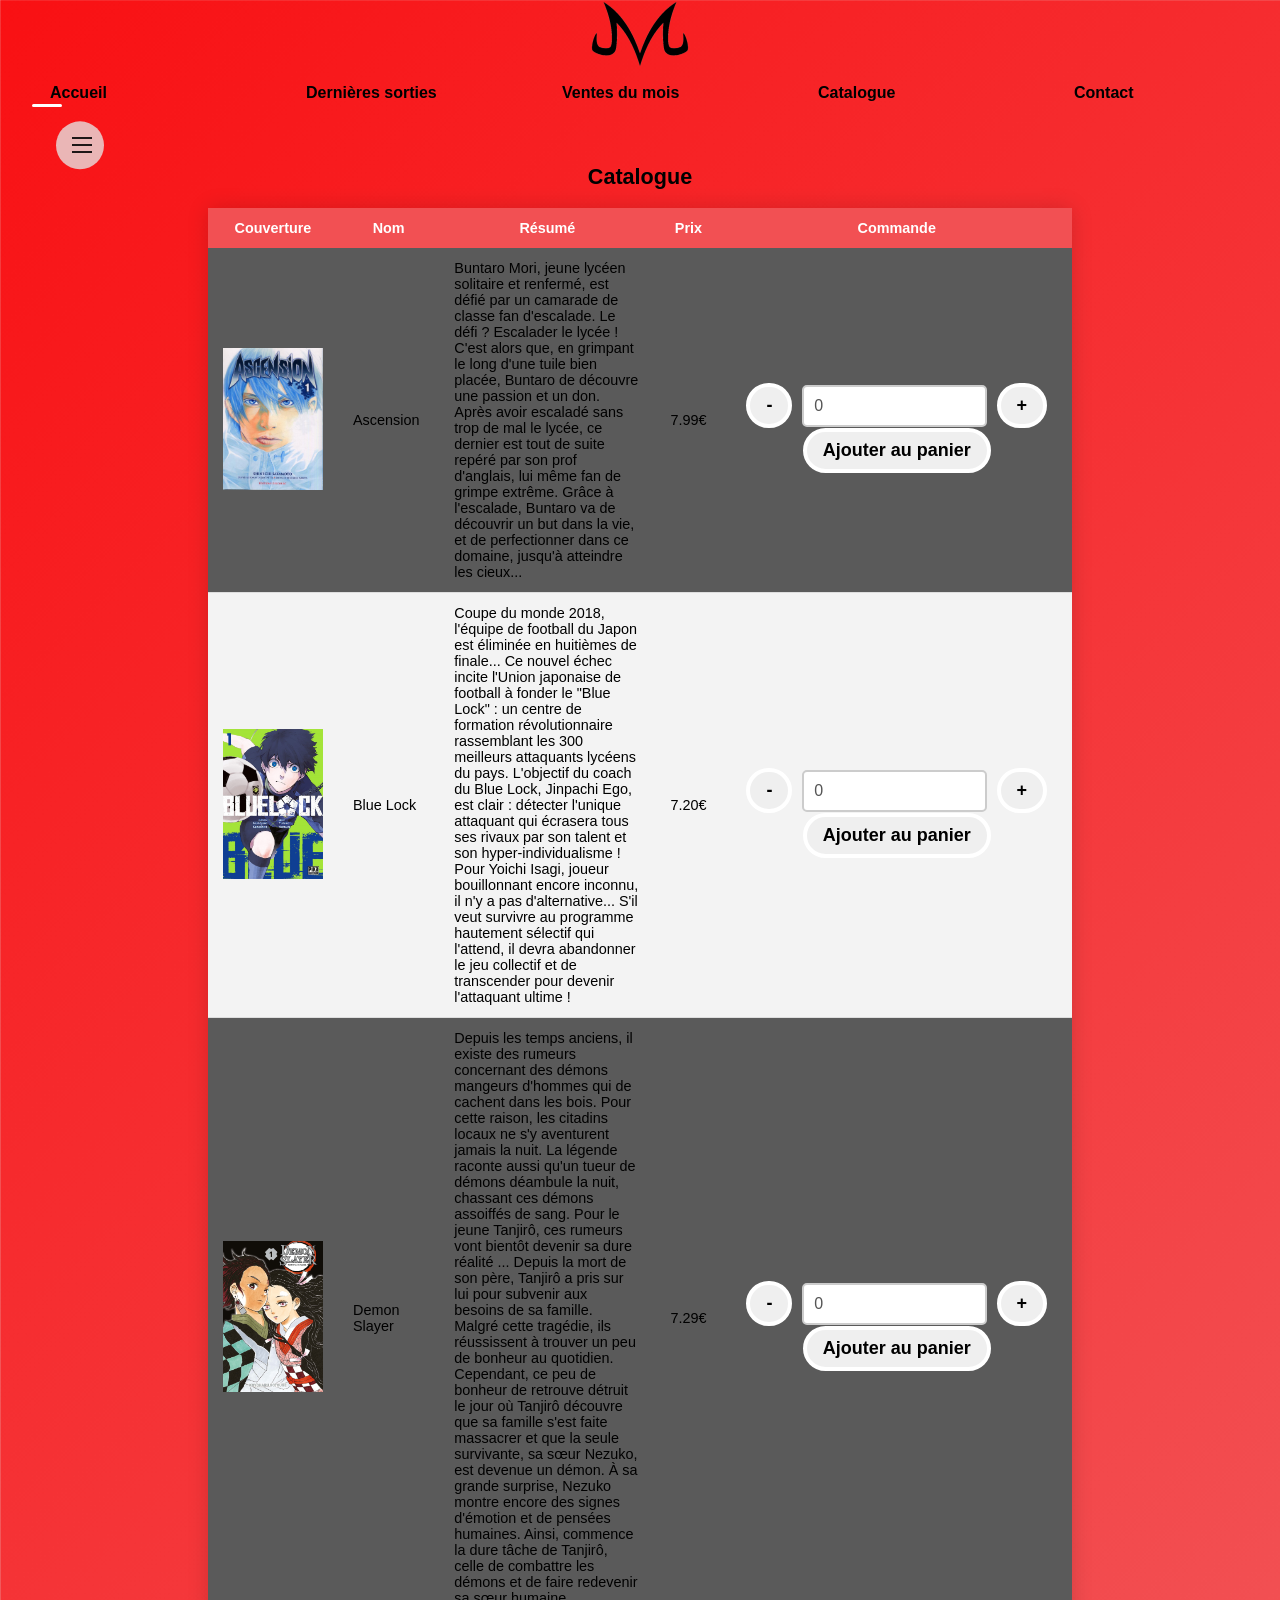
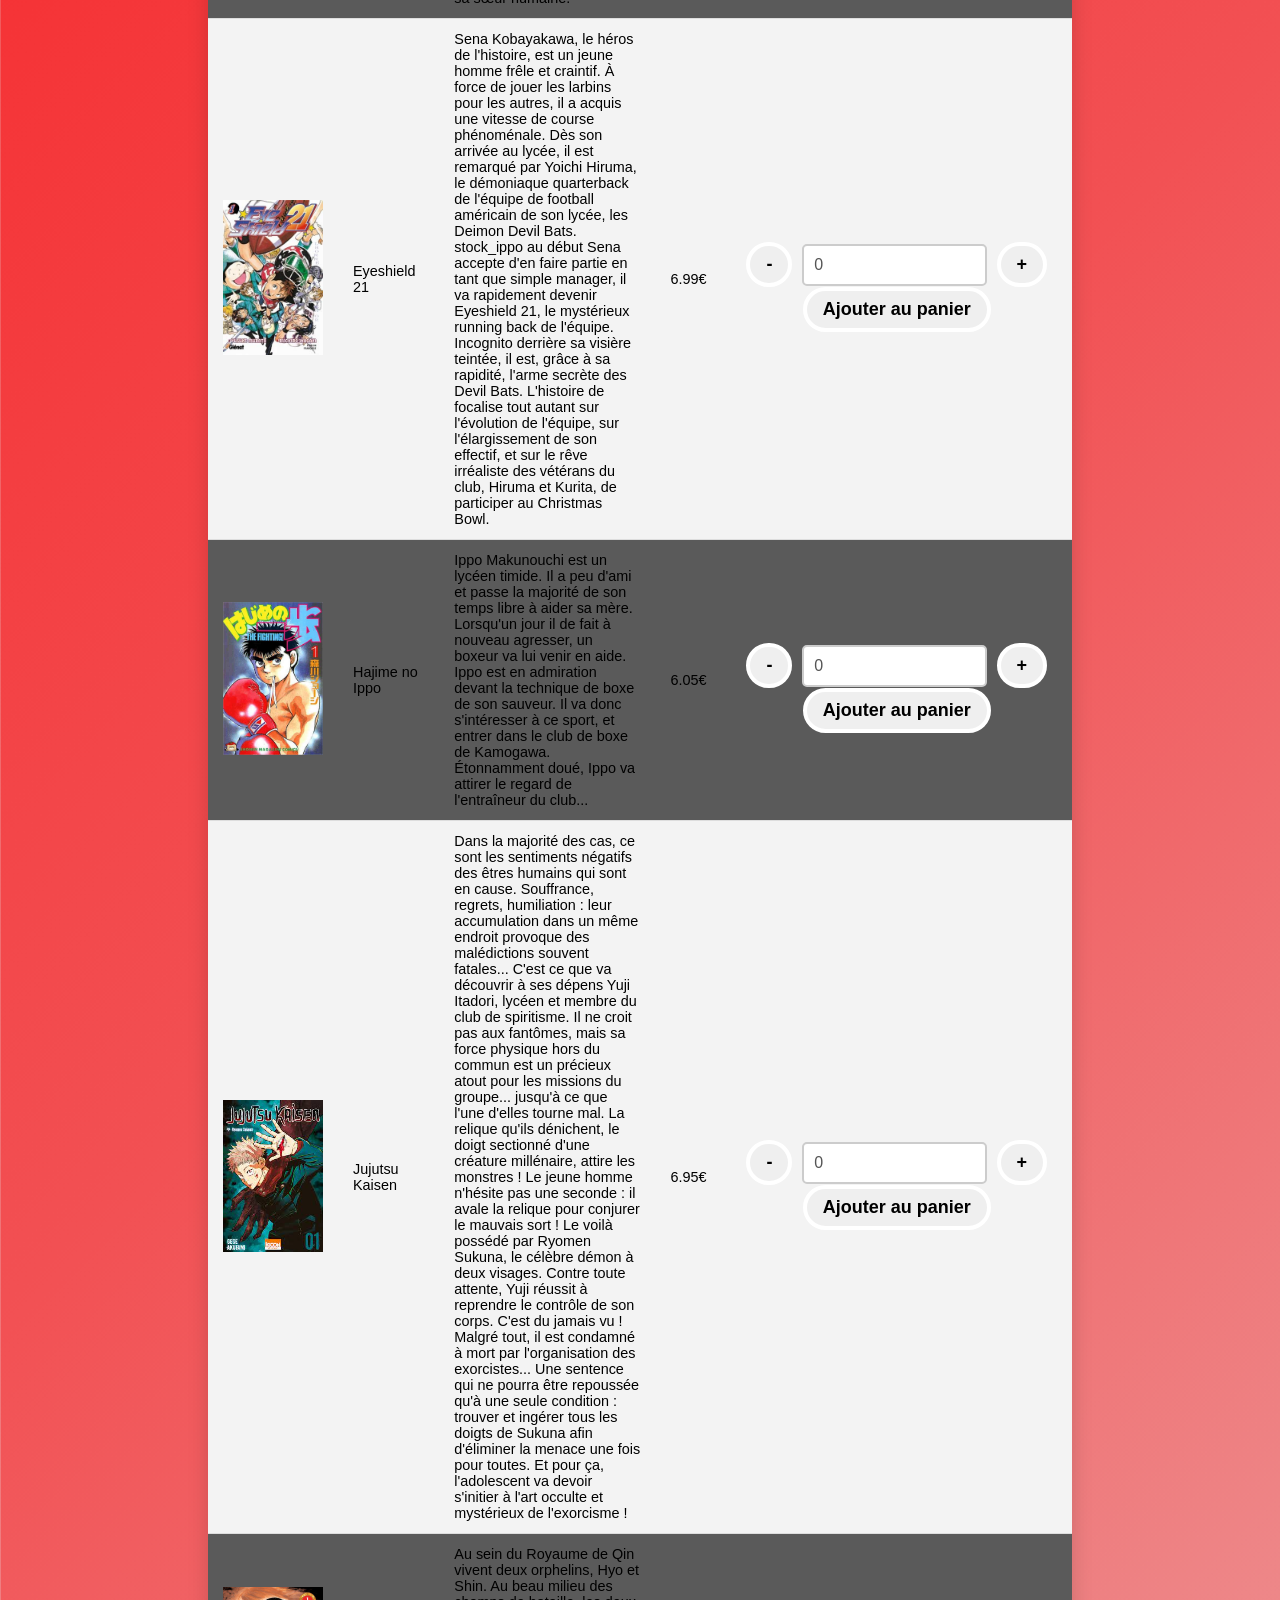
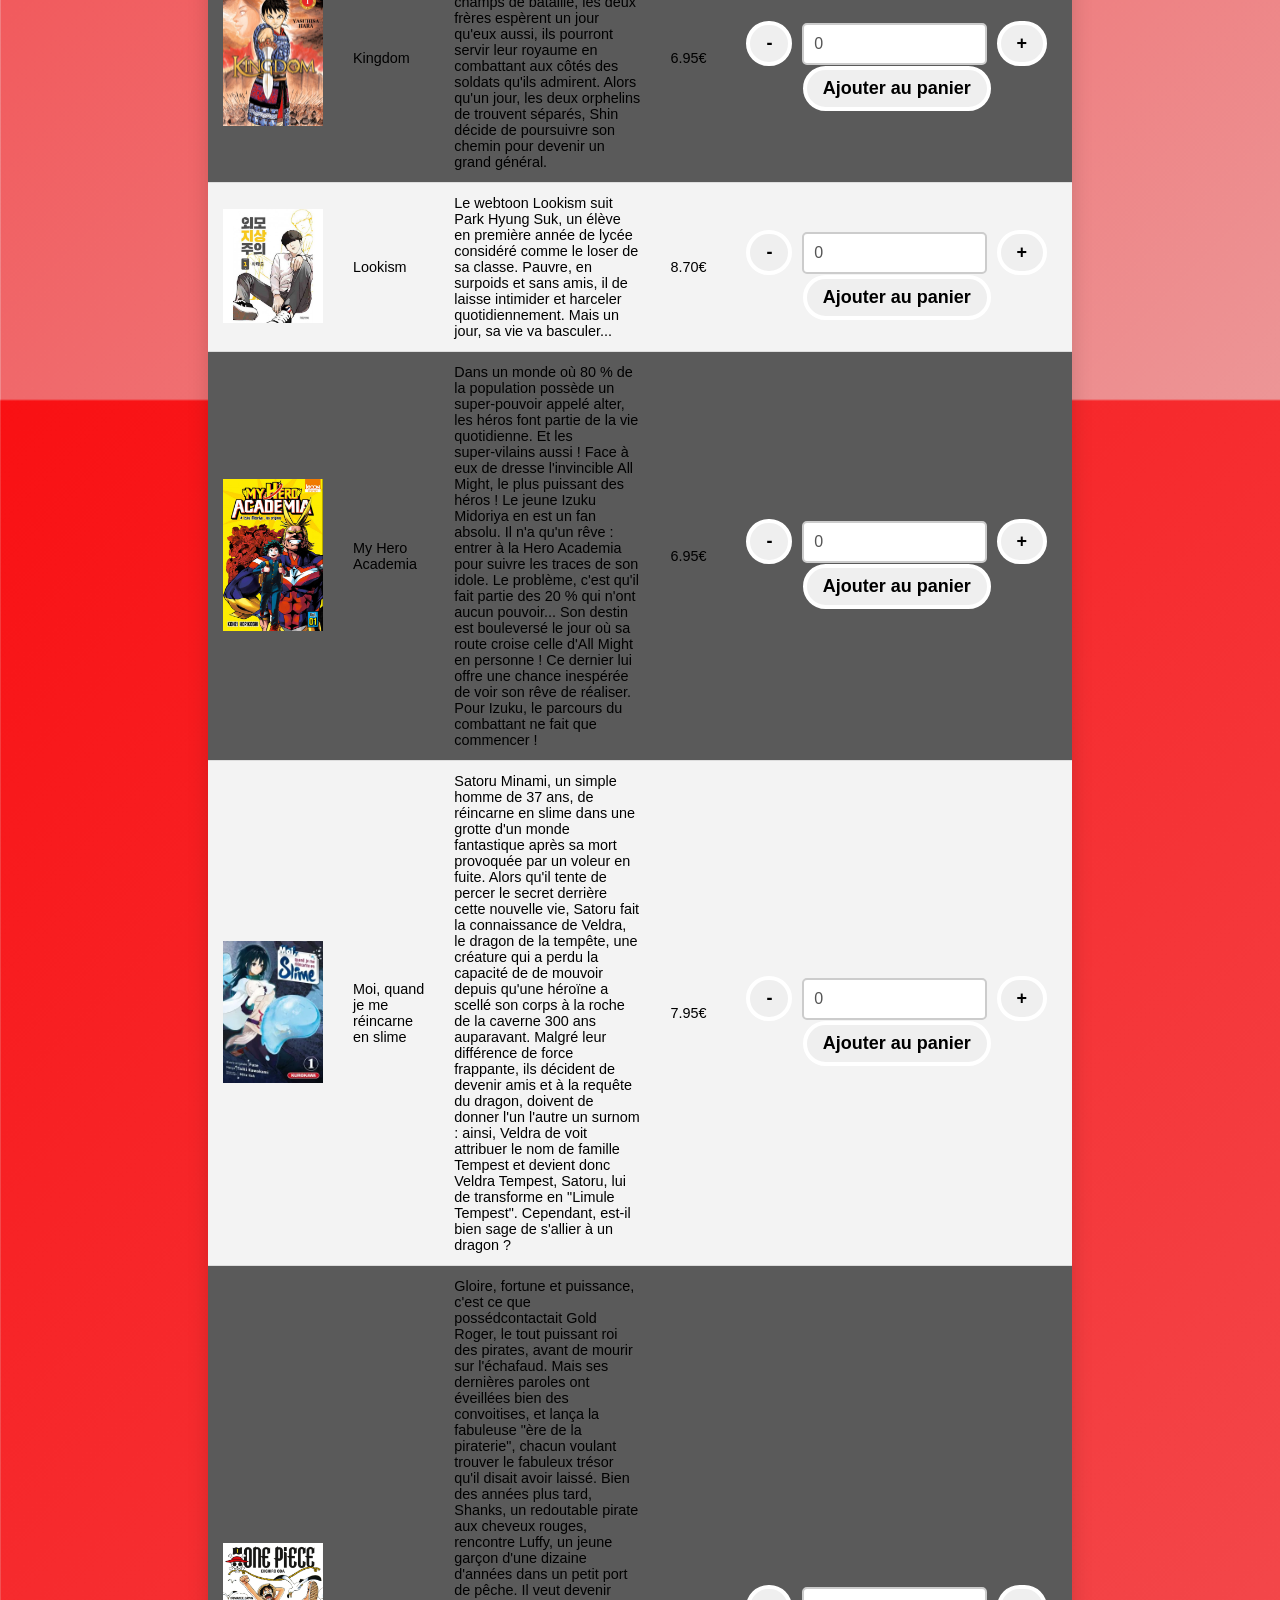
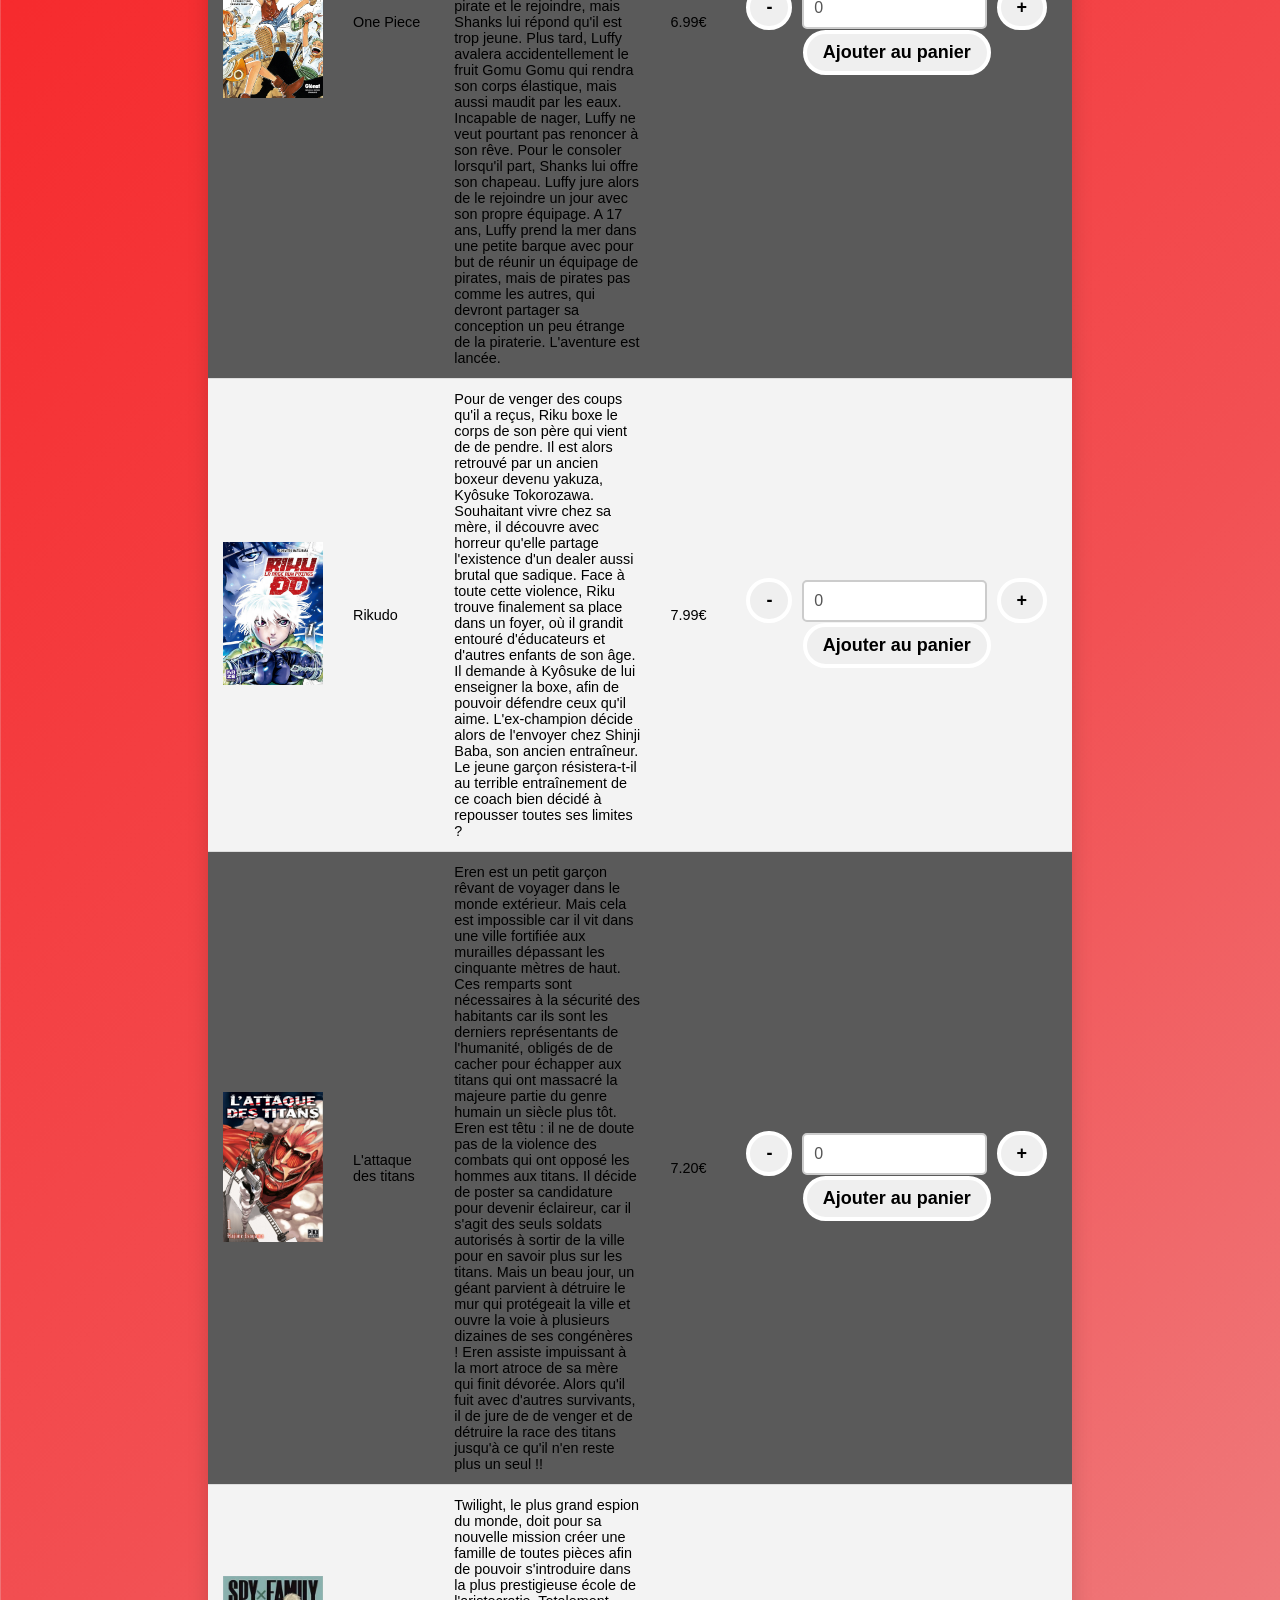
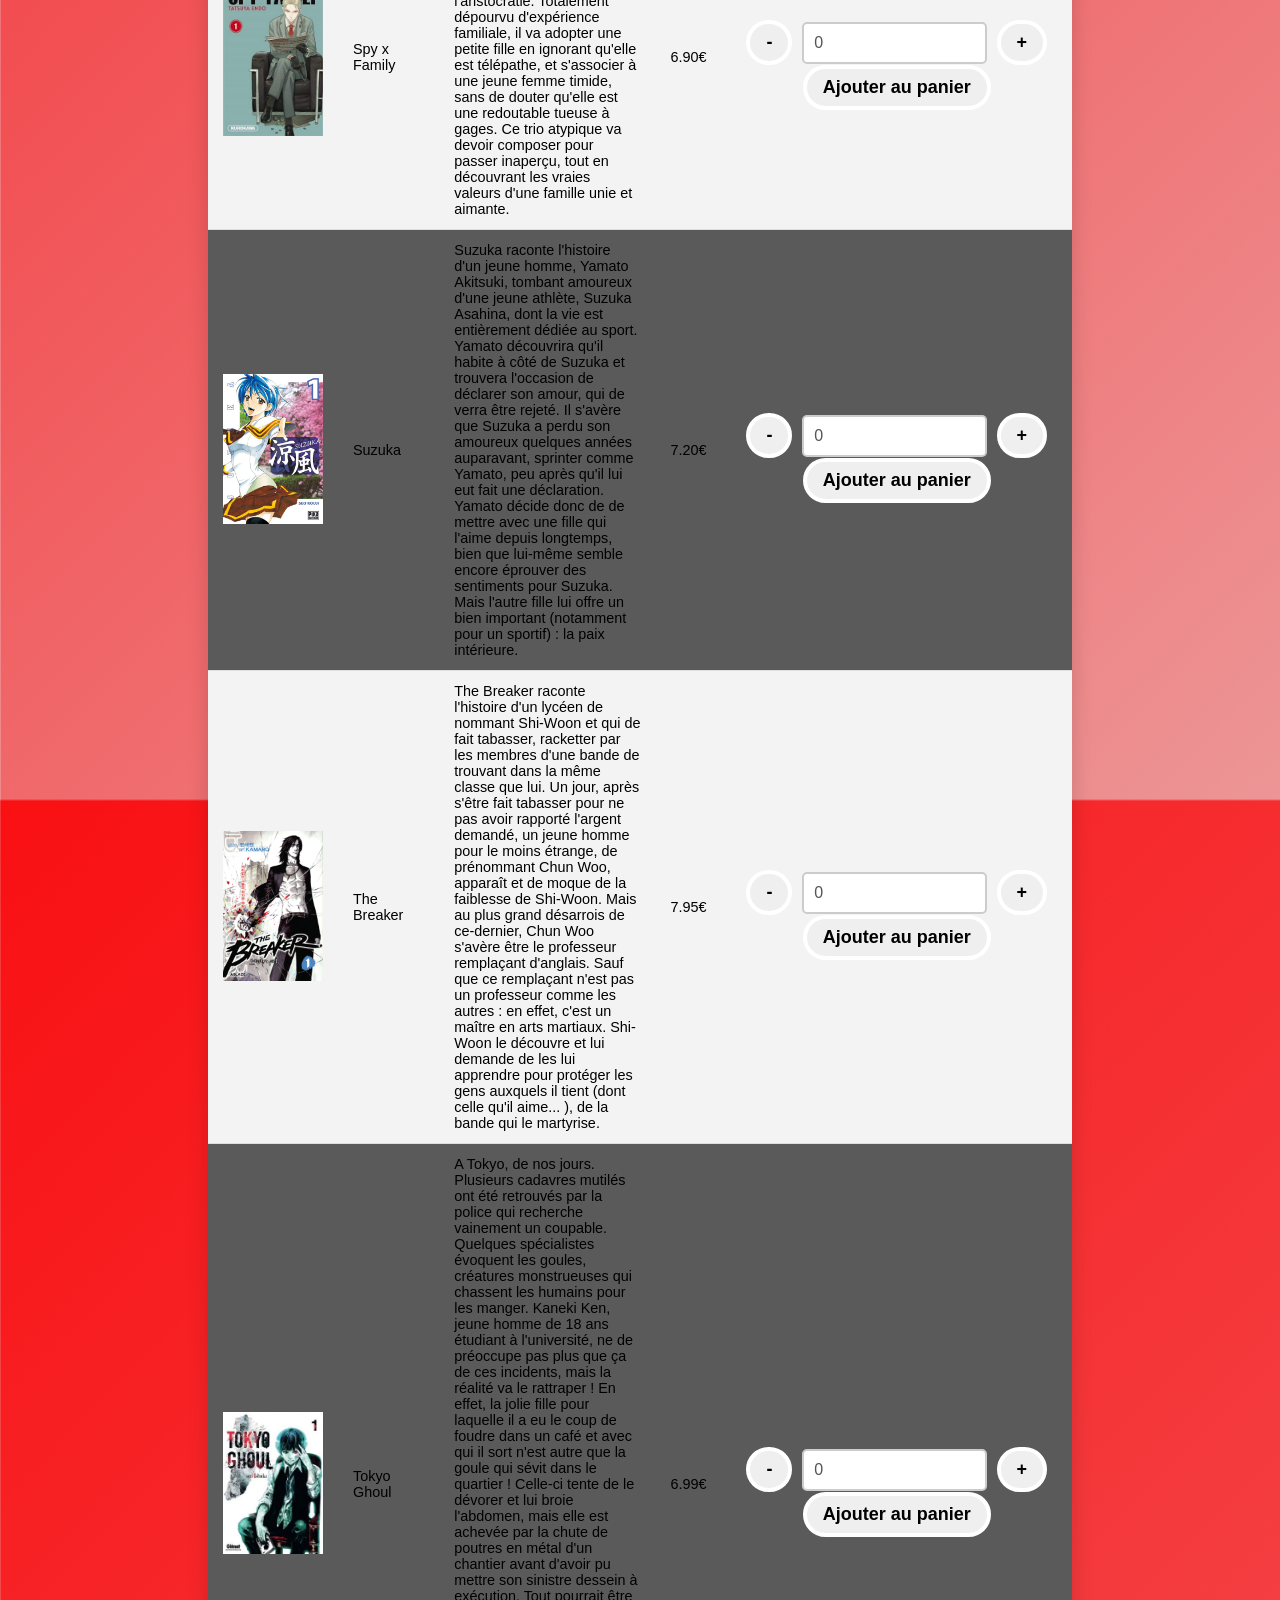
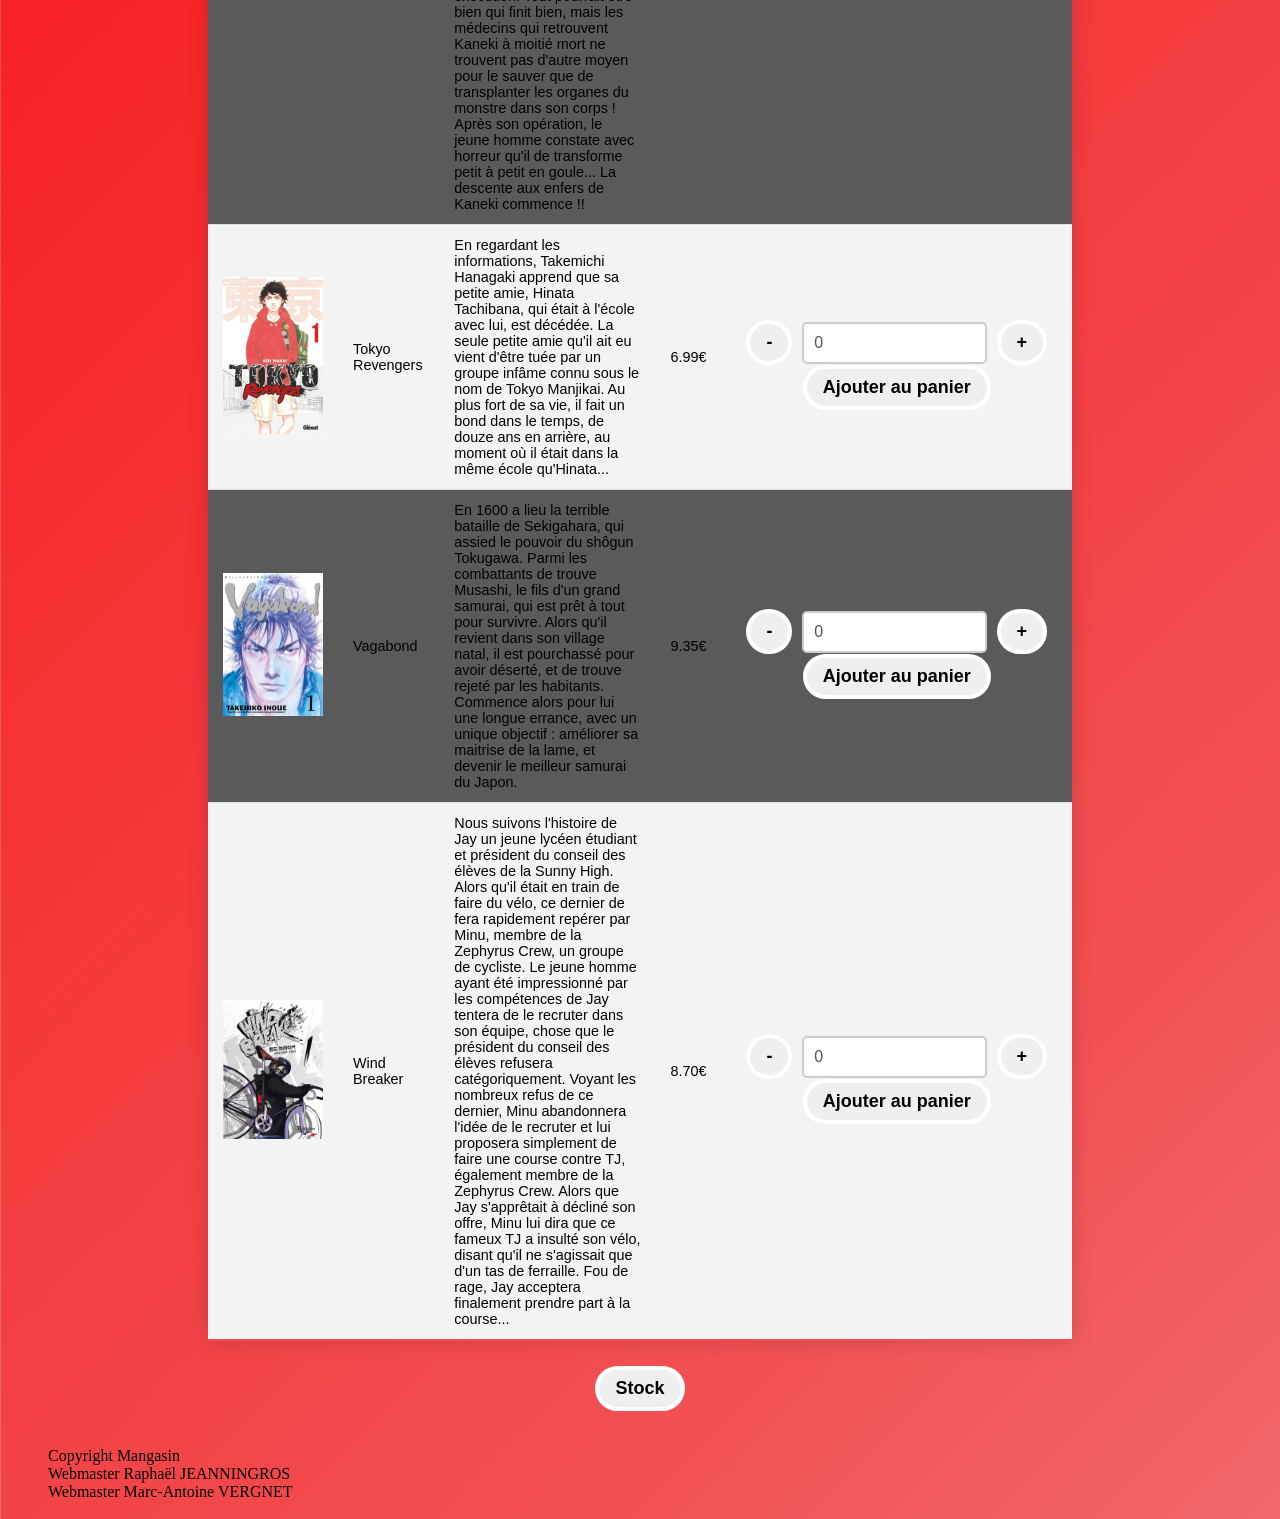
==== commit 4bd712ca: "Add files via upload" ====
--- a/catalogue.html
+++ b/catalogue.html
@@ -12,7 +12,7 @@
 
 <body>
     <header>
-        <a class="M" href="index.html" name="catalogue"><img src="Photos/majin.png" width="200px"></a>
+        <a class="M" href="index.html" name="catalogue"><img src="Photos/majin.png" width="100px"></a>
         <nav2>
             <a href="index.html">Accueil</a>
             <a href="sortie.html">Dernières sorties</a>
@@ -43,13 +43,13 @@
                 <h2>Catalogue</h2>
             </caption>
             <thead>
-                <tr> <!-- début de la ligne -->
+                <tr> 
                     <th>Couverture</th>
                     <th>Nom</th>
                     <th>Résumé</th>
                     <th>Prix</th>
                     <th>Commande</th>
-                </tr> <!-- fin de la ligne -->
+                </tr> 
             </thead>
             <tr>
                 <td><a name="ascension"><img src="Photos/ascension.jpg" width="100px"></a></td>
@@ -63,17 +63,20 @@
                     cieux...</td>
                 <td>7.99€</td>
                 <td>
-                    <div class="stock" style="visibility: hidden;"><span id="stock_ascension">20</span></div>
-                    <div class="commande">
-                        <input type="button" value="-"
-                            onclick="moins (document.getElementById('quanti_ascension'))" />
-                        <input type="text" id="quanti_ascension" value="0">
-                        <input type="button" value="+"
-                            onclick="plus (document.getElementById('stock_ascension'),document.getElementById('quanti_ascension'))" />
-                    </div>
-                    <div class="commande">
-                        <input type="button" value="Ajouter au panier"
-                            onclick="panier (document.getElementById('stock_ascension'),document.getElementById('quanti_ascension'))" />
+                    <div class="stock" style="visibility: hidden;"><span id="stock_ascension">20</div>
+                    <div class="commande">
+                        <button class="bn3637 bn36" onclick="moins(document.getElementById('quanti_ascension'))" >
+                            -
+                        </button>
+                        <input placeholder="0" class="input-style" id="quanti_ascension" value="0">
+                        <button class="bn3637 bn36" onclick="plus(document.getElementById('stock_ascension'),document.getElementById('quanti_ascension'))" >
+                            +
+                        </button>
+                    </div>
+                    <div class="commande">
+                        <button class="bn3637 bn36" onclick="panier (document.getElementById('stock_ascension'),document.getElementById('quanti_ascension'))">
+                            Ajouter au panier
+                        </button>
                     </div>
                 </td>
             </tr>
@@ -90,17 +93,20 @@
                     abandonner le jeu collectif et de transcender pour devenir l'attaquant ultime !</td>
                 <td>7.20€</td>
                 <td>
-                    <div class="stock" style="visibility: hidden;"><span id="stock_bluelock">20</span></div>
-                    <div class="commande">
-                        <input type="button" value="-"
-                            onclick="moins(document.getElementById('quanti_bluelock'))" />
-                        <input type="text" id="quanti_bluelock" value="0">
-                        <input type="button" value="+"
-                            onclick="plus(document.getElementById('stock_bluelock'),document.getElementById('quanti_bluelock'))" />
-                    </div>
-                    <div class="commande">
-                        <input type="button" value="Ajouter au panier"
-                            onclick="panier (document.getElementById('stock_bluelock'),document.getElementById('quanti_bluelock'))" />
+                    <div class="stock" style="visibility: hidden;"><span id="stock_bluelock">20</div>
+                    <div class="commande">
+                        <button class="bn3637 bn36" onclick="moins(document.getElementById('quanti_bluelock'))" >
+                            -
+                        </button>
+                        <input placeholder="0" class="input-style" id="quanti_bluelock" value="0">
+                        <button class="bn3637 bn36" onclick="plus(document.getElementById('stock_bluelock'),document.getElementById('quanti_bluelock'))" >
+                            +
+                        </button>
+                    </div>
+                    <div class="commande">
+                        <button class="bn3637 bn36" onclick="panier (document.getElementById('stock_bluelock'),document.getElementById('quanti_bluelock'))">
+                            Ajouter au panier
+                        </button>
                     </div>
                 </td>
             </tr>
@@ -121,16 +127,20 @@
                     redevenir sa sœur humaine.</td>
                 <td>7.29€</td>
                 <td>
-                    <div class="stock" style="visibility: hidden;"><span id="stock_demon">20</span></div>
-                    <div class="commande">
-                        <input type="button" value="-" onclick="moins(document.getElementById('quanti_demon'))" />
-                        <input type="text" id="quanti_demon" value="0">
-                        <input type="button" value="+"
-                            onclick="plus(document.getElementById('stock_demon'),document.getElementById('quanti_demon'))" />
-                    </div>
-                    <div class="commande">
-                        <input type="button" value="Ajouter au panier"
-                            onclick="panier (document.getElementById('stock_demon'),document.getElementById('quanti_demon'))" />
+                    <div class="stock" style="visibility: hidden;"><span id="stock_demon">20</div>
+                    <div class="commande">
+                        <button class="bn3637 bn36" onclick="moins(document.getElementById('quanti_demon'))" >
+                            -
+                        </button>
+                        <input placeholder="0" class="input-style" id="quanti_demon" value="0">
+                        <button class="bn3637 bn36" onclick="plus(document.getElementById('stock_demon'),document.getElementById('quanti_demon'))" >
+                            +
+                        </button>
+                    </div>
+                    <div class="commande">
+                        <button class="bn3637 bn36" onclick="panier (document.getElementById('stock_demon'),document.getElementById('quanti_demon'))">
+                            Ajouter au panier
+                        </button>
                     </div>
                 </td>
             </tr>
@@ -150,17 +160,20 @@
                     Bowl.</td>
                 <td>6.99€</td>
                 <td>
-                    <div class="stock" style="visibility: hidden;"><span id="stock_eyeshield">20</span></div>
-                    <div class="commande">
-                        <input type="button" value="-"
-                            onclick="moins(document.getElementById('quanti_eyeshield'))" />
-                        <input type="text" id="quanti_eyeshield" value="0">
-                        <input type="button" value="+"
-                            onclick="plus(document.getElementById('stock_eyeshield'),document.getElementById('quanti_eyeshield'))" />
-                    </div>
-                    <div class="commande">
-                        <input type="button" value="Ajouter au panier"
-                            onclick="panier (document.getElementById('stock_eyeshield'),document.getElementById('quanti_eyeshield'))" />
+                    <div class="stock" style="visibility: hidden;"><span id="stock_eyeshield">20</div>
+                    <div class="commande">
+                        <button class="bn3637 bn36" onclick="moins(document.getElementById('quanti_eyeshield'))" >
+                            -
+                        </button>
+                        <input placeholder="0" class="input-style" id="quanti_eyeshield" value="0">
+                        <button class="bn3637 bn36" onclick="plus(document.getElementById('stock_eyeshield'),document.getElementById('quanti_eyeshield'))" >
+                            +
+                        </button>
+                    </div>
+                    <div class="commande">
+                        <button class="bn3637 bn36" onclick="panier (document.getElementById('stock_eyeshield'),document.getElementById('quanti_eyeshield'))">
+                            Ajouter au panier
+                        </button>
                     </div>
                 </td>
             </tr>
@@ -175,16 +188,20 @@
                     l'entraîneur du club...</td>
                 <td>6.05€</td>
                 <td>
-                    <div class="stock" style="visibility: hidden;"><span id="stock_ippo">20</span></div>
-                    <div class="commande">
-                        <input type="button" value="-" onclick="moins(document.getElementById('quanti_ippo'))" />
-                        <input type="text" id="quanti_ippo" value="0">
-                        <input type="button" value="+"
-                            onclick="plus(document.getElementById('stock_ippo'),document.getElementById('quanti_ippo'))" />
-                    </div>
-                    <div class="commande">
-                        <input type="button" value="Ajouter au panier"
-                            onclick="panier (document.getElementById('stock_ippo'),document.getElementById('quanti_ippo'))" />
+                    <div class="stock" style="visibility: hidden;"><span id="stock_ippo">20</div>
+                    <div class="commande">
+                        <button class="bn3637 bn36" onclick="moins(document.getElementById('quanti_ippo'))" >
+                            -
+                        </button>
+                        <input placeholder="0" class="input-style" id="quanti_ippo" value="0">
+                        <button class="bn3637 bn36" onclick="plus(document.getElementById('stock_ippo'),document.getElementById('quanti_ippo'))" >
+                            +
+                        </button>
+                    </div>
+                    <div class="commande">
+                        <button class="bn3637 bn36" onclick="panier (document.getElementById('stock_ippo'),document.getElementById('quanti_ippo'))">
+                            Ajouter au panier
+                        </button>
                     </div>
                 </td>
             </tr>
@@ -206,16 +223,20 @@
                     va devoir s'initier à l'art occulte et mystérieux de l'exorcisme !</td>
                 <td>6.95€</td>
                 <td>
-                    <div class="stock" style="visibility: hidden;"><span id="stock_jujutsu">20</span></div>
-                    <div class="commande">
-                        <input type="button" value="-" onclick="moins(document.getElementById('quanti_jujutsu'))" />
-                        <input type="text" id="quanti_jujutsu" value="0">
-                        <input type="button" value="+"
-                            onclick="plus(document.getElementById('stock_jujutsu'),document.getElementById('quanti_jujutsu'))" />
-                    </div>
-                    <div class="commande">
-                        <input type="button" value="Ajouter au panier"
-                            onclick="panier (document.getElementById('stock_jujutsu'),document.getElementById('quanti_jujutsu'))" />
+                    <div class="stock" style="visibility: hidden;"><span id="stock_jujutsu">20</div>
+                    <div class="commande">
+                        <button class="bn3637 bn36" onclick="moins(document.getElementById('quanti_jujutsu'))" >
+                            -
+                        </button>
+                        <input placeholder="0" class="input-style" id="quanti_jujutsu" value="0">
+                        <button class="bn3637 bn36" onclick="plus(document.getElementById('stock_jujutsu'),document.getElementById('quanti_jujutsu'))" >
+                            +
+                        </button>
+                    </div>
+                    <div class="commande">
+                        <button class="bn3637 bn36" onclick="panier (document.getElementById('stock_jujutsu'),document.getElementById('quanti_jujutsu'))">
+                            Ajouter au panier
+                        </button>
                     </div>
                 </td>
             </tr>
@@ -229,16 +250,20 @@
                     devenir un grand général.</td>
                 <td>6.95€</td>
                 <td>
-                    <div class="stock" style="visibility: hidden;"><span id="stock_kingdom">20</span></div>
-                    <div class="commande">
-                        <input type="button" value="-" onclick="moins(document.getElementById('quanti_kingdom'))" />
-                        <input type="text" id="quanti_kingdom" value="0">
-                        <input type="button" value="+"
-                            onclick="plus(document.getElementById('stock_kingdom'),document.getElementById('quanti_kingdom'))" />
-                    </div>
-                    <div class="commande">
-                        <input type="button" value="Ajouter au panier"
-                            onclick="panier (document.getElementById('stock_kingdom'),document.getElementById('quanti_kingdom'))" />
+                    <div class="stock" style="visibility: hidden;"><span id="stock_kingdom">20</div>
+                    <div class="commande">
+                        <button class="bn3637 bn36" onclick="moins(document.getElementById('quanti_kingdom'))" >
+                            -
+                        </button>
+                        <input placeholder="0" class="input-style" id="quanti_kingdom" value="0">
+                        <button class="bn3637 bn36" onclick="plus(document.getElementById('stock_kingdom'),document.getElementById('quanti_kingdom'))" >
+                            +
+                        </button>
+                    </div>
+                    <div class="commande">
+                        <button class="bn3637 bn36" onclick="panier (document.getElementById('stock_kingdom'),document.getElementById('quanti_kingdom'))">
+                            Ajouter au panier
+                        </button>
                     </div>
                 </td>
             </tr>
@@ -250,16 +275,20 @@
                     laisse intimider et harceler quotidiennement. Mais un jour, sa vie va basculer...</td>
                 <td>8.70€</td>
                 <td>
-                    <div class="stock" style="visibility: hidden;"><span id="stock_lookism">20</span></div>
-                    <div class="commande">
-                        <input type="button" value="-" onclick="moins(document.getElementById('quanti_lookism'))" />
-                        <input type="text" id="quanti_lookism" value="0">
-                        <input type="button" value="+"
-                            onclick="plus(document.getElementById('stock_lookism'),document.getElementById('quanti_lookism'))" />
-                    </div>
-                    <div class="commande">
-                        <input type="button" value="Ajouter au panier"
-                            onclick="panier (document.getElementById('stock_lookism'),document.getElementById('quanti_lookism'))" />
+                    <div class="stock" style="visibility: hidden;"><span id="stock_lookism">20</div>
+                    <div class="commande">
+                        <button class="bn3637 bn36" onclick="moins(document.getElementById('quanti_lookism'))" >
+                            -
+                        </button>
+                        <input placeholder="0" class="input-style" id="quanti_lookism" value="0">
+                        <button class="bn3637 bn36" onclick="plus(document.getElementById('stock_lookism'),document.getElementById('quanti_lookism'))" >
+                            +
+                        </button>
+                    </div>
+                    <div class="commande">
+                        <button class="bn3637 bn36" onclick="panier (document.getElementById('stock_lookism'),document.getElementById('quanti_lookism'))">
+                            Ajouter au panier
+                        </button>
                     </div>
                 </td>
             </tr>
@@ -276,17 +305,20 @@
                     Izuku, le parcours du combattant ne fait que commencer !</td>
                 <td>6.95€</td>
                 <td>
-                    <div class="stock" style="visibility: hidden;"><span id="stock_myheroacademia">20</span></div>
-                    <div class="commande">
-                        <input type="button" value="-"
-                            onclick="moins(document.getElementById('quanti_myheroacademia'))" />
-                        <input type="text" id="quanti_myheroacademia" value="0">
-                        <input type="button" value="+"
-                            onclick="plus(document.getElementById('stock_myheroacademia'),document.getElementById('quanti_myheroacademia'))" />
-                    </div>
-                    <div class="commande">
-                        <input type="button" value="Ajouter au panier"
-                            onclick="panier (document.getElementById('stock_myheroacademia'),document.getElementById('quanti_myheroacademia'))" />
+                    <div class="stock" style="visibility: hidden;"><span id="stock_mha">20</div>
+                    <div class="commande">
+                        <button class="bn3637 bn36" onclick="moins(document.getElementById('quanti_mha'))" >
+                            -
+                        </button>
+                        <input placeholder="0" class="input-style" id="quanti_mha" value="0">
+                        <button class="bn3637 bn36" onclick="plus(document.getElementById('stock_mha'),document.getElementById('quanti_mha'))" >
+                            +
+                        </button>
+                    </div>
+                    <div class="commande">
+                        <button class="bn3637 bn36" onclick="panier (document.getElementById('stock_mha'),document.getElementById('quanti_mha'))">
+                            Ajouter au panier
+                        </button>
                     </div>
                 </td>
             </tr>
@@ -305,16 +337,20 @@
                     Cependant, est-il bien sage de s'allier à un dragon ?</td>
                 <td>7.95€</td>
                 <td>
-                    <div class="stock" style="visibility: hidden;"><span id="stock_slime">20</span></div>
-                    <div class="commande">
-                        <input type="button" value="-" onclick="moins(document.getElementById('quanti_slime'))" />
-                        <input type="text" id="quanti_slime" value="0">
-                        <input type="button" value="+"
-                            onclick="plus(document.getElementById('stock_slime'),document.getElementById('quanti_slime'))" />
-                    </div>
-                    <div class="commande">
-                        <input type="button" value="Ajouter au panier"
-                            onclick="panier (document.getElementById('stock_slime'),document.getElementById('quanti_slime'))" />
+                    <div class="stock" style="visibility: hidden;"><span id="stock_slime">20</div>
+                    <div class="commande">
+                        <button class="bn3637 bn36" onclick="moins(document.getElementById('quanti_slime'))" >
+                            -
+                        </button>
+                        <input placeholder="0" class="input-style" id="quanti_slime" value="0">
+                        <button class="bn3637 bn36" onclick="plus(document.getElementById('stock_slime'),document.getElementById('quanti_slime'))" >
+                            +
+                        </button>
+                    </div>
+                    <div class="commande">
+                        <button class="bn3637 bn36" onclick="panier (document.getElementById('stock_slime'),document.getElementById('quanti_slime'))">
+                            Ajouter au panier
+                        </button>
                     </div>
                 </td>
             </tr>
@@ -337,17 +373,20 @@
                     lancée.</td>
                 <td>6.99€</td>
                 <td>
-                    <div class="stock" style="visibility: hidden;"><span id="stock_onepiece">20</span></div>
-                    <div class="commande">
-                        <input type="button" value="-"
-                            onclick="moins(document.getElementById('quanti_onepiece'))" />
-                        <input type="text" id="quanti_onepiece" value="0">
-                        <input type="button" value="+"
-                            onclick="plus(document.getElementById('stock_onepiece'),document.getElementById('quanti_onepiece'))" />
-                    </div>
-                    <div class="commande">
-                        <input type="button" value="Ajouter au panier"
-                            onclick="panier (document.getElementById('stock_onepiece'),document.getElementById('quanti_onepiece'))" />
+                    <div class="stock" style="visibility: hidden;"><span id="stock_onepiece">20</div>
+                    <div class="commande">
+                        <button class="bn3637 bn36" onclick="moins(document.getElementById('quanti_onepiece'))" >
+                            -
+                        </button>
+                        <input placeholder="0" class="input-style" id="quanti_onepiece" value="0">
+                        <button class="bn3637 bn36" onclick="plus(document.getElementById('stock_onepiece'),document.getElementById('quanti_onepiece'))" >
+                            +
+                        </button>
+                    </div>
+                    <div class="commande">
+                        <button class="bn3637 bn36" onclick="panier (document.getElementById('stock_onepiece'),document.getElementById('quanti_onepiece'))">
+                            Ajouter au panier
+                        </button>
                     </div>
                 </td>
             </tr>
@@ -365,16 +404,20 @@
                     de ce coach bien décidé à repousser toutes ses limites ?</td>
                 <td>7.99€</td>
                 <td>
-                    <div class="stock" style="visibility: hidden;"><span id="stock_riduko">20</span></div>
-                    <div class="commande">
-                        <input type="button" value="-" onclick="moins(document.getElementById('quanti_riduko'))" />
-                        <input type="text" id="quanti_riduko" value="0">
-                        <input type="button" value="+"
-                            onclick="plus(document.getElementById('stock_riduko'),document.getElementById('quanti_riduko'))" />
-                    </div>
-                    <div class="commande">
-                        <input type="button" value="Ajouter au panier"
-                            onclick="panier (document.getElementById('stock_riduko'),document.getElementById('quanti_riduko'))" />
+                    <div class="stock" style="visibility: hidden;"><span id="stock_rikudo">20</div>
+                    <div class="commande">
+                        <button class="bn3637 bn36" onclick="moins(document.getElementById('quanti_rikudo'))" >
+                            -
+                        </button>
+                        <input placeholder="0" class="input-style" id="quanti_rikudo" value="0">
+                        <button class="bn3637 bn36" onclick="plus(document.getElementById('stock_rikudo'),document.getElementById('quanti_rikudo'))" >
+                            +
+                        </button>
+                    </div>
+                    <div class="commande">
+                        <button class="bn3637 bn36" onclick="panier (document.getElementById('stock_rikudo'),document.getElementById('quanti_rikudo'))">
+                            Ajouter au panier
+                        </button>
                     </div>
                 </td>
             </tr>
@@ -396,16 +439,20 @@
                     titans jusqu'à ce qu'il n'en reste plus un seul !!</td>
                 <td>7.20€</td>
                 <td>
-                    <div class="stock" style="visibility: hidden;"><span id="stock_snk">20</span></div>
-                    <div class="commande">
-                        <input type="button" value="-" onclick="moins(document.getElementById('quanti_snk'))" />
-                        <input type="text" id="quanti_snk" value="0">
-                        <input type="button" value="+"
-                            onclick="plus(document.getElementById('stock_snk'),document.getElementById('quanti_snk'))" />
-                    </div>
-                    <div class="commande">
-                        <input type="button" value="Ajouter au panier"
-                            onclick="panier (document.getElementById('stock_snk'),document.getElementById('quanti_snk'))" />
+                    <div class="stock" style="visibility: hidden;"><span id="stock_snk">20</div>
+                    <div class="commande">
+                        <button class="bn3637 bn36" onclick="moins(document.getElementById('quanti_snk'))" >
+                            -
+                        </button>
+                        <input placeholder="0" class="input-style" id="quanti_snk" value="0">
+                        <button class="bn3637 bn36" onclick="plus(document.getElementById('stock_snk'),document.getElementById('quanti_snk'))" >
+                            +
+                        </button>
+                    </div>
+                    <div class="commande">
+                        <button class="bn3637 bn36" onclick="panier (document.getElementById('stock_snk'),document.getElementById('quanti_snk'))">
+                            Ajouter au panier
+                        </button>
                     </div>
                 </td>
             </tr>
@@ -421,16 +468,20 @@
                     et aimante.</td>
                 <td>6.90€</td>
                 <td>
-                    <div class="stock" style="visibility: hidden;"><span id="stock_spy">20</span></div>
-                    <div class="commande">
-                        <input type="button" value="-" onclick="moins(document.getElementById('quanti_spy'))" />
-                        <input type="text" id="quanti_spy" value="0">
-                        <input type="button" value="+"
-                            onclick="plus(document.getElementById('stock_spy'),document.getElementById('quanti_spy'))" />
-                    </div>
-                    <div class="commande">
-                        <input type="button" value="Ajouter au panier"
-                            onclick="panier (document.getElementById('stock_spy'),document.getElementById('quanti_spy'))" />
+                    <div class="stock" style="visibility: hidden;"><span id="stock_spy">20</div>
+                    <div class="commande">
+                        <button class="bn3637 bn36" onclick="moins(document.getElementById('quanti_spy'))" >
+                            -
+                        </button>
+                        <input placeholder="0" class="input-style" id="quanti_spy" value="0">
+                        <button class="bn3637 bn36" onclick="plus(document.getElementById('stock_spy'),document.getElementById('quanti_spy'))" >
+                            +
+                        </button>
+                    </div>
+                    <div class="commande">
+                        <button class="bn3637 bn36" onclick="panier (document.getElementById('stock_spy'),document.getElementById('quanti_spy'))">
+                            Ajouter au panier
+                        </button>
                     </div>
                 </td>
             </tr>
@@ -447,16 +498,20 @@
                     important (notamment pour un sportif) : la paix intérieure.</td>
                 <td>7.20€</td>
                 <td>
-                    <div class="stock" style="visibility: hidden;"><span id="stock_suzuka">20</span></div>
-                    <div class="commande">
-                        <input type="button" value="-" onclick="moins(document.getElementById('quanti_suzuka'))" />
-                        <input type="text" id="quanti_suzuka" value="0">
-                        <input type="button" value="+"
-                            onclick="plus(document.getElementById('stock_suzuka'),document.getElementById('quanti_suzuka'))" />
-                    </div>
-                    <div class="commande">
-                        <input type="button" value="Ajouter au panier"
-                            onclick="panier (document.getElementById('stock_suzuka'),document.getElementById('quanti_suzuka'))" />
+                    <div class="stock" style="visibility: hidden;"><span id="stock_suzuka">20</div>
+                    <div class="commande">
+                        <button class="bn3637 bn36" onclick="moins(document.getElementById('quanti_suzuka'))" >
+                            -
+                        </button>
+                        <input placeholder="0" class="input-style" id="quanti_suzuka" value="0">
+                        <button class="bn3637 bn36" onclick="plus(document.getElementById('stock_suzuka'),document.getElementById('quanti_suzuka'))" >
+                            +
+                        </button>
+                    </div>
+                    <div class="commande">
+                        <button class="bn3637 bn36" onclick="panier (document.getElementById('stock_suzuka'),document.getElementById('quanti_suzuka'))">
+                            Ajouter au panier
+                        </button>
                     </div>
                 </td>
             </tr>
@@ -474,16 +529,20 @@
                     qu'il aime... ), de la bande qui le martyrise.</td>
                 <td>7.95€</td>
                 <td>
-                    <div class="stock" style="visibility: hidden;"><span id="stock_breaker">20</span></div>
-                    <div class="commande">
-                        <input type="button" value="-" onclick="moins(document.getElementById('quanti_breaker'))" />
-                        <input type="text" id="quanti_breaker" value="0">
-                        <input type="button" value="+"
-                            onclick="plus(document.getElementById('stock_breaker'),document.getElementById('quanti_breaker'))" />
-                    </div>
-                    <div class="commande">
-                        <input type="button" value="Ajouter au panier"
-                            onclick="panier (document.getElementById('stock_breaker'),document.getElementById('quanti_breaker'))" />
+                    <div class="stock" style="visibility: hidden;"><span id="stock_breaker">20</div>
+                    <div class="commande">
+                        <button class="bn3637 bn36" onclick="moins(document.getElementById('quanti_breaker'))" >
+                            -
+                        </button>
+                        <input placeholder="0" class="input-style" id="quanti_breaker" value="0">
+                        <button class="bn3637 bn36" onclick="plus(document.getElementById('stock_breaker'),document.getElementById('quanti_breaker'))" >
+                            +
+                        </button>
+                    </div>
+                    <div class="commande">
+                        <button class="bn3637 bn36" onclick="panier (document.getElementById('stock_breaker'),document.getElementById('quanti_breaker'))">
+                            Ajouter au panier
+                        </button>
                     </div>
                 </td>
             </tr>
@@ -505,16 +564,20 @@
                     enfers de Kaneki commence !!</td>
                 <td>6.99€</td>
                 <td>
-                    <div class="stock" style="visibility: hidden;"><span id="stock_ghoul">20</span></div>
-                    <div class="commande">
-                        <input type="button" value="-" onclick="moins(document.getElementById('quanti_ghoul'))" />
-                        <input type="text" id="quanti_ghoul" value="0">
-                        <input type="button" value="+"
-                            onclick="plus(document.getElementById('stock_ghoul'),document.getElementById('quanti_ghoul'))" />
-                    </div>
-                    <div class="commande">
-                        <input type="button" value="Ajouter au panier"
-                            onclick="panier (document.getElementById('stock_ghoul'),document.getElementById('quanti_ghoul'))" />
+                    <div class="stock" style="visibility: hidden;"><span id="stock_ghoul">20</div>
+                    <div class="commande">
+                        <button class="bn3637 bn36" onclick="moins(document.getElementById('quanti_ghoul'))" >
+                            -
+                        </button>
+                        <input placeholder="0" class="input-style" id="quanti_ghoul" value="0">
+                        <button class="bn3637 bn36" onclick="plus(document.getElementById('stock_ghoul'),document.getElementById('quanti_ghoul'))" >
+                            +
+                        </button>
+                    </div>
+                    <div class="commande">
+                        <button class="bn3637 bn36" onclick="panier (document.getElementById('stock_ghoul'),document.getElementById('quanti_ghoul'))">
+                            Ajouter au panier
+                        </button>
                     </div>
                 </td>
             </tr>
@@ -528,17 +591,20 @@
                     au moment où il était dans la même école qu'Hinata...</td>
                 <td>6.99€</td>
                 <td>
-                    <div class="stock" style="visibility: hidden;"><span id="stock_tokyorevengers">20</span></div>
-                    <div class="commande">
-                        <input type="button" value="-"
-                            onclick="moins(document.getElementById('quanti_tokyorevengers'))" />
-                        <input type="text" id="quanti_tokyorevengers" value="0">
-                        <input type="button" value="+"
-                            onclick="plus(document.getElementById('stock_tokyorevengers'),document.getElementById('quanti_tokyorevengers'))" />
-                    </div>
-                    <div class="commande">
-                        <input type="button" value="Ajouter au panier"
-                            onclick="panier (document.getElementById('stock_tokyorevengers'),document.getElementById('quanti_tokyorevengers'))" />
+                    <div class="stock" style="visibility: hidden;"><span id="stock_tokyorevengers">20</div>
+                    <div class="commande">
+                        <button class="bn3637 bn36" onclick="moins(document.getElementById('quanti_tokyorevengers'))" >
+                            -
+                        </button>
+                        <input placeholder="0" class="input-style" id="quanti_tokyorevengers" value="0">
+                        <button class="bn3637 bn36" onclick="plus(document.getElementById('stock_tokyorevengers'),document.getElementById('quanti_tokyorevengers'))" >
+                            +
+                        </button>
+                    </div>
+                    <div class="commande">
+                        <button class="bn3637 bn36" onclick="panier (document.getElementById('stock_tokyorevengers'),document.getElementById('quanti_tokyorevengers'))">
+                            Ajouter au panier
+                        </button>
                     </div>
                 </td>
             </tr>
@@ -552,19 +618,21 @@
                     un unique objectif : améliorer sa maitrise de la lame, et devenir le meilleur
                     samurai du Japon.</td>
                 <td>9.35€</td>
-                <td style="display:none"><span id="stock_vagabond">20</span></td>
-                <td>
-                    <div class="stock" style="visibility: hidden;"><span id="stock_ascension">20</div>
-                    <div class="commande">
-                        <input type="button" value="-"
-                            onclick="moins(document.getElementById('quanti_vagabond'))" />
-                        <input type="text" id="quanti_vagabond" value="0">
-                        <input type="button" value="+"
-                            onclick="plus(document.getElementById('stock_vagabond'),document.getElementById('quanti_vagabond'))" />
-                    </div>
-                    <div class="commande">
-                        <input type="button" value="Ajouter au panier"
-                            onclick="panier (document.getElementById('stock_vagabond'),document.getElementById('quanti_vagabond'))" />
+                <td>
+                    <div class="stock" style="visibility: hidden;"><span id="stock_vagabond">20</div>
+                    <div class="commande">
+                        <button class="bn3637 bn36" onclick="moins(document.getElementById('quanti_vagabond'))" >
+                            -
+                        </button>
+                        <input placeholder="0" class="input-style" id="quanti_vagabond" value="0">
+                        <button class="bn3637 bn36" onclick="plus(document.getElementById('stock_vagabond'),document.getElementById('quanti_vagabond'))" >
+                            +
+                        </button>
+                    </div>
+                    <div class="commande">
+                        <button class="bn3637 bn36" onclick="panier (document.getElementById('stock_vagabond'),document.getElementById('quanti_vagabond'))">
+                            Ajouter au panier
+                        </button>
                     </div>
                 </td>
             </tr>
@@ -587,20 +655,23 @@
                 <td>
                     <div class="stock" style="visibility: hidden;"><span id="stock_windbreaker">20</span></div>
                     <div class="commande">
-                        <input type="button" value="-"
-                            onclick="moins(document.getElementById('quanti_windbreaker'))" />
-                        <input type="text" id="quanti_windbreaker" value="0">
-                        <input type="button" value="+"
-                            onclick="plus(document.getElementById('stock_windbreaker'),document.getElementById('quanti_windbreaker'))" />
-                    </div>
-                    <div class="commande">
-                        <input type="button" value="Ajouter au panier"
-                            onclick="panier (document.getElementById('stock_windbreaker'),document.getElementById('quanti_windbreaker'))" />
+                        <button class="bn3637 bn36" onclick="moins(document.getElementById('quanti_windbreaker'))">  
+                            -
+                        </button>
+                        <input placeholder="0" class="input-style" id="quanti_windbreaker" value="0">
+                        <button class="bn3637 bn36" onclick="plus(document.getElementById('stock_windbreaker'),document.getElementById('quanti_windbreaker'))">
+                            +
+                        </button>
+                    </div>
+                    <div class="commande">
+                        <button class="bn3637 bn36" onclick="panier (document.getElementById('stock_windbreaker'),document.getElementById('quanti_windbreaker'))">
+                            Ajouter au panier
+                        </button>
                     </div>
                 </td>
             </tr>
         </table>
-        <input type="button" value="Stock" onclick="AffichageStock()" />
+        <button class="bn3637 bn36" onclick="AffichageStock()">Stock</button>
         <br>
     </div>
     <footer style="white-space:pre-wrap">
--- a/style/global.css
+++ b/style/global.css
@@ -31,7 +31,7 @@
 }
 
 header {
-    min-height: 20%;
+    min-height: 10%;
     display: flex;
     flex-direction: column;
     justify-content: center;
@@ -204,6 +204,7 @@
 nav {
     width: 300px;
     z-index: 1;
+    margin-top: 1%;
     left: 0px;
     position: fixed;
     background: #eab6b6;
--- a/style/catalogue.css
+++ b/style/catalogue.css
@@ -33,6 +33,7 @@
   transform: scale(2.5);
 }
 
+
 table input,
 text {
   max-width: 50%;
@@ -53,7 +54,7 @@
 }
 
 .styled-table thead tr {
-  background-color: #009879;
+  background-color: #f25053;
   color: #ffffff;
   text-align: center;
 }
@@ -65,6 +66,7 @@
 
 .styled-table tbody tr {
   border-bottom: 1px solid #dddddd;
+  background-color: #5A5A5A;
 }
 
 .styled-table tbody tr:nth-of-type(even) {
@@ -72,10 +74,62 @@
 }
 
 .styled-table tbody tr:last-of-type {
-  border-bottom: 2px solid #009879;
+  border-bottom: 2px solid #f25053;
 }
 
 .styled-table tbody tr:hover {
-  background: #4B9CD3;
+  background: #eab6b6;
   transition: 0.5s;
-}+}
+
+.bn3637 {
+  display: inline-flex;
+  align-items: center;
+  justify-content: center;
+  padding: 0.5rem 1rem;
+  font-family: "Poppins", sans-serif;
+  font-weight: 600;
+  font-size: 18px;
+  text-align: center;
+  text-decoration: none;
+  color: black;
+  backface-visibility: hidden;
+  border: 0.3rem solid transparent;
+  border-radius: 3rem;
+}
+
+.bn36 {
+  border-color: #fff;
+  transition: transform 0.2s cubic-bezier(0.235, 0, 0.05, 0.95);
+}
+
+.bn36:hover {
+  transform: perspective(1px) scale3d(1.044, 1.044, 1) translateZ(0) !important;
+}
+
+.group {
+  display: flex;
+  line-height: 28px;
+  align-items: center;
+  position: relative;
+  max-width: 190px;
+}
+
+.input-style {
+  padding: 10px;
+  border: 2px solid #ccc;
+  border-radius: 5px;
+  font-size: 16px;
+  color: #555;
+  outline: none;
+}
+
+.input-style:focus {
+  border-color: #007bff;
+  box-shadow: 0 0 0 0.2rem rgba(0, 123, 255, 0.25);
+}
+
+
+
+
+
